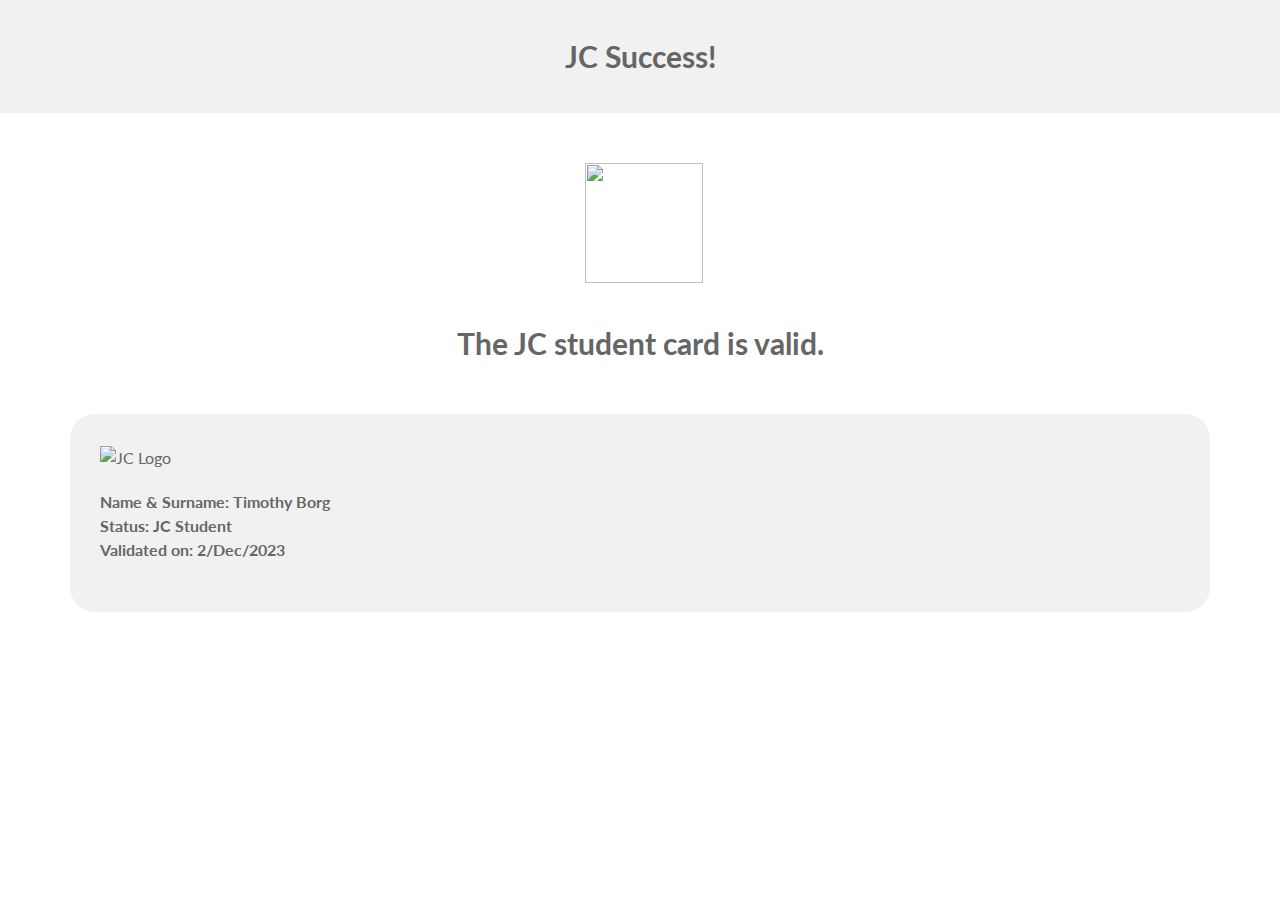
==== www.um.edu.mt/virtcard/indexf5b7.html @ 4b52fe20 "Add files via upload" ====
<!DOCTYPE html>
<html lang="en">
  <!-- Version 20201023-0830 --><!-- Mirrored from www.um.edu.mt/virtcard/?yeEWG1jv4S by HTTrack Website Copier/3.x [XR&CO'2014], Fri, 01 Dec 2023 23:02:50 GMT --><!-- Added by HTTrack -->
  <head>
    <meta http-equiv="content-type" content="text/html; charset=UTF-8">
	<link rel="shortcut icon" type="x-ixon" href="UM.png">
    <!-- /Added by HTTrack -->
    <meta http-equiv="X-UA-Compatible" content="IE=edge">
    <meta name="viewport" content="width=device-width, initial-scale=1">
    <meta name="author" content="L-Università ta' Malta">
    <meta name="thumbnail" content="../media/um/images/umcrest.png">
    <meta name="twitter:creator" content="@ummalta">
    <meta property="og:site_name" content="L-Università ta' Malta">
    <meta property="og:image" content="../media/um/images/umcrest.png">
    <meta name="twitter:card" content="JC Success!">
    <meta property="og:description" content="">
    <meta name="facebook-domain-verification" content="tv4iiqmoeky7ha8lz3vwxjrj8a8cta">
    <meta property="fb:pages" content="295596273786464">
    <meta property="og:title" content="JC Success! - L-Università ta' Malta">
    <title>JC Success! - L-Università ta' Malta</title>
    <!-- Bootstrap CSS -->
    <link rel="stylesheet" type="text/css" media="all" href="../media/umt4/css/bootstrap.css">
    <!-- Owl Carousel CSS -->
    <link rel="stylesheet" type="text/css" media="all" href="../media/umt4/css/owl.carousel.min.css">
    <link rel="stylesheet" type="text/css" media="all" href="../media/umt4/css/owl.theme.default.min.css">
    <!-- Revolution Slider 5.x CSS settings -->
    <link rel="stylesheet" type="text/css" media="all" href="../media/umt4/css/settings.css">
    <link rel="stylesheet" type="text/css" media="all" href="../media/umt4/css/layers.css">
    <link rel="stylesheet" type="text/css" media="all" href="../media/umt4/css/navigation.css">
    <!-- LOGIX STYLESHEET -->
    <link rel="stylesheet" type="text/css" media="all" href="../media/umt4/css/stylesheet.css">
    <!-- UM custom css file -->
    <link rel="stylesheet" type="text/css" media="all" href="../media/umt4/css/umcustom.css">
    <!-- SSO -->
    <script type="text/javascript" src="../sso/uom.js"></script>
    <link href="../sso/style.css" rel="stylesheet" type="text/css">
    <link rel="stylesheet" href="../../use.typekit.net/dki6lnm.css">
    <!--<link href="https://fonts.googleapis.com/css?family=Lato:300,300i,400,400i,700,700i&amp;subset=latin-ext" rel="stylesheet">-->
    <!-- HTML5 Shim and Respond.js IE8 support of HTML5 elements and media queries -->
    <!-- WARNING: Respond.js doesn't work if you view the page via file:// -->
    <!--[if lt IE 9]>
    <script src="https://oss.maxcdn.com/libs/html5shiv/3.7.0/html5shiv.js"></script>    <script src="https://oss.maxcdn.com/libs/respond.js/1.4.2/respond.min.js"></script>    <![endif]-->
    <!-- jQuery -->
    <script type="text/javascript" src="../media/umt4/js/jquery-3.2.0.min.js" name="jquery-3.2.0.min.js"> </script>
    <!--<script src="js/jquery.easing.min.js"></script>-->
    <script type="text/javascript" src="../media/umt4/js/parallax.min.js" name="parallax.min.js"> </script>
    <!-- Bootstrap Core JavaScript -->
    <script type="text/javascript" src="../media/umt4/js/bootstrap.min.js" name="bootstrap.min.js"> </script>
    <!-- Owl Carousel JavaScript -->
    <script type="text/javascript" src="../media/umt4/js/owl.carousel.min.js" name="owl.carousel.min.js"> </script>
    <!--Custom script with custom stuff-->
    <script type="text/javascript" src="../media/umt4/js/custom.js" name="custom.js"> </script>
    <script type="text/javascript" src="../media/umt4/js/um-addon.js" name="um-addon.js"> </script>
    <script type="text/javascript" src="../media/umt4/js/matchHeight.js" name="matchHeight.js"> </script>
    <script type="text/javascript" src="../media/umt4/js/js.cookie.js" name="js.cookie.js"> </script>
    <!-- Revolution Slider 5.x SCRIPTS -->
    <script type="text/javascript" src="../media/umt4/js/jquery.themepunch.revolution.min.js"
name="jquery.themepunch.revolution.min.js"> </script>
    <script type="text/javascript" src="../media/umt4/js/jquery.themepunch.tools.min.js"
name="jquery.themepunch.tools.min.js"> </script>
    <script type="text/javascript" src="../media/umt4/js/revolution.extension.layeranimation.min.js"
name="revolution-slider_revolution.extension.layeranimation.min.js"> </script>
    <script type="text/javascript" src="../media/umt4/js/revolution.extension.navigation.min.js"
name="revolution-slider_revolution.extension.navigation.min.js"> </script>
    <script type="text/javascript" src="../media/umt4/js/revolution.extension.parallax.min.js"
name="revolution-slider_revolution.extension.parallax.min.js"> </script>
    <script type="text/javascript" src="../media/umt4/js/revolution.extension.slideanims.min.js"
name="revolution-slider_revolution.extension.slideanims.min.js"> </script>
    <script type="text/javascript" src="../media/umt4/js/revolution.extension.video.min.js"
name="revolution-slider_revolution.extension.video.min.js"> </script>
    <!-- Google Analytics -->
    <!-- Global site tag (gtag.js) - Google Analytics -->
    <script async="" src="https://www.googletagmanager.com/gtag/js?id=UA-114987146-1"></script>
    <script>
      window.dataLayer = window.dataLayer || [];
      function gtag(){dataLayer.push(arguments);}
      gtag('js', new Date());

      gtag('config', 'UA-114987146-1');
      gtag('config', 'AW-1037827697');
    </script>
    <!-- Facebook Pixel Code -->
    <script>
      !function(f,b,e,v,n,t,s)
      {if(f.fbq)return;n=f.fbq=function(){n.callMethod?
      n.callMethod.apply(n,arguments):n.queue.push(arguments)};
      if(!f._fbq)f._fbq=n;n.push=n;n.loaded=!0;n.version='2.0';
      n.queue=[];t=b.createElement(e);t.async=!0;
      t.src=v;s=b.getElementsByTagName(e)[0];
      s.parentNode.insertBefore(t,s)}(window, document,'script',
      '../../connect.facebook.net/en_US/fbevents.js');
      fbq('init', '627719711338757');
      fbq('track', 'PageView');
    </script> <noscript>
      </noscript>
  </head>
  <body id="top" class="UM-FontSize"><img style="display:none" src="https://www.facebook.com/tr?id=627719711338757&amp;ev=PageView&amp;noscript=1"
      height="1" width="1">
    <!-- End Facebook Pixel Code -->
    <!-- FontAwesome -->
    <link rel="stylesheet" type="text/css" media="all" href="../media/umt4/fontawesome642/css/all.css">
    <!--<link rel="stylesheet" type="text/css" media="all" href="/umt4/media/umt4/fontawesome/css/all.css">-->
    <!--<link rel="stylesheet" href="//www.um.edu.mt/umfiles/awesome/css/all.css">-->
    <!--<script src="https://kit.fontawesome.com/9d48a47e3a.js"></script>-->
    <!--<link rel="stylesheet" href="https://pro.fontawesome.com/releases/v5.8.2/css/all.css" integrity="sha384-xVVam1KS4+Qt2OrFa+VdRUoXygyKIuNWUUUBZYv+n27STsJ7oDOHJgfF0bNKLMJF" crossorigin="anonymous">-->
    <!-- Content-Type Header Code -->
    <link rel="stylesheet" type="text/css" media="all" href="../media/umt4/css/myum.css">
    <!-- Header Area -->
    <header id="header">
      <!-- Navigation -->
      <nav class="navbar navbar-fixed-top" role="navigation">
        <!--START SEARCH AREA INPUT FIELD-->
        <div id="search1" class="searchContainter">
          <div class="container">
            <form class="searchForm" method="get" action="https://www.um.edu.mt/search/">
              <input title="What are you looking for?" class="searchText" name="search"
                placeholder="What are you looking for?" autofocus="" type="text">
              <input value="submit" type="hidden"> <a href="javascript:void(0)"
                onclick="closeSearch()" aria-label="Close the search"><i aria-hidden="true"
                  class="fas fa-times" title="Close the search"></i></a> </form>
            <span>Hit Enter to Search or Escape to Close</span> </div>
        </div>
        <!--END SEARCH AREA INPUT FIELD-->
        <!--START COOKIEBAR-->
        <div class="cookiebar" id="UMCookieBar" style="display: none;">
          <div class="container">
            <div class="col-md-10">
              <p>This website uses cookies for optimum user experience. By
                continuing to use this website you are consenting to the use of
                cookies in accordance with our <a href="https://www.um.edu.mt/privacy/">privacy
                  policy</a>.</p>
            </div>
            <div class="col-md-2 buttoncontainer">
              <div class="button"> <a style="cursor: pointer;" class="cookieaccept">Accept</a>
              </div>
              <div class="clearfix"></div>
            </div>
            <div class="clearfix"></div>
          </div>
        </div>
        <!--END COOKIEBAR-->
        <!--Start Top Bar area-->
        <div class="top-bar">
          <div class="container">
            <!--START TOP BAR LEFT SIDE MENU ITEMS-->
            <div class="col-md-5 col-sm-5 col-xs-6 nopaddingleft">
              <!--START CURRENT STUDENTS DROPDOWN MENU-->
              <div class="btn-group"> <button class="dropdown-toggle topdropdowns"
                  type="button" data-toggle="dropdown" aria-expanded="false">Current
                  students <span class="caret"></span></button>
                <ul class="dropdown-menu dropdownred">
                  <li><a href="https://www.um.edu.mt/students/"><i class="fas fa-home"
                        aria-hidden="true" title="Portal"></i> Portal</a></li>
                  <hr style="margin-top: 7px; margin-bottom: 7px;">
                  <li><a href="https://www.um.edu.mt/assessments/">Assessments</a></li>
                  <li><a href="https://www.um.edu.mt/registrar/studentconduct">Conduct</a></li>
                  <li><a href="https://www.um.edu.mt/esims">eSIMS</a></li>
                  <li><a href="https://www.um.edu.mt/services/harassmentandbullying/">Harassment
                      and bullying</a></li>
                  <li><a href="https://www.um.edu.mt/services/health-wellness">Health
                      and wellness</a></li>
                  <li><a href="https://www.um.edu.mt/itsupport/">IT support</a></li>
                  <li><a href="https://www.um.edu.mt/services/jobsinmalta">Jobs
                      in Malta</a></li>
                  <li><a href="https://www.um.edu.mt/library">Library</a></li>
                  <li><a href="https://www.um.edu.mt/mail">Mail</a></li>
                  <li><a href="https://www.um.edu.mt/itservices/myum/">My UM app</a></li>
                  <li><a href="https://www.um.edu.mt/__data/assets/pdf_file/0005/478940/SexualHarassmentPolicy-18Oct2021.pdf">Sexual
                      harassment</a></li>
                  <li><a href="https://www.um.edu.mt/intranet/courses/">UM
                      courses</a></li>
                  <li><a href="https://www.um.edu.mt/vle/my/">VLE</a></li>
                  <li><a href="https://europe.wiseflow.net/login/mt/um">WISEflow</a></li>
                </ul>
              </div>
              <!--END CURRENT STUDENTS DROPDOWN MENU-->
              <!--START STAFF DROPDOWN MENU-->
              <div class="btn-group"> <button class="dropdown-toggle topdropdowns"
                  type="button" data-toggle="dropdown" aria-expanded="false">Staff
                  <span class="caret"></span></button>
                <ul class="dropdown-menu dropdownred">
                  <li><a href="https://www.um.edu.mt/staff/"><i class="fas fa-home"
                        aria-hidden="true" title="Portal"></i> Portal</a></li>
                  <hr style="margin-top: 7px; margin-bottom: 7px;">
                  <li><a href="https://www.um.edu.mt/staff/">Staff directory</a></li>
                  <li><a href="https://www.um.edu.mt/aims/">AIMS</a></li>
                  <li><a href="https://um.unidesk.ac.uk/tas/public/ssp/62f6666c-cf75-4397-802a-bee1fdee7ada">AIMS
                      support</a></li>
                  <li><a href="https://www.um.edu.mt/assessments/">Assessments</a></li>
                  <li><a href="https://www.um.edu.mt/services/harassmentandbullying">Bullying
                      and harassment</a></li>
                  <li><a href="https://www.um.edu.mt/esims">eSIMS</a></li>
                  <li><a href="https://um.unidesk.ac.uk/tas/public/ssp/4343fb7b-fc3c-4ebd-bd0c-4fec828f1771">Estates
                      support</a></li>
                  <li><a href="https://www.um.edu.mt/services/health-wellness/">Health
                      and wellness</a></li>
                  <li><a href="https://www.um.edu.mt/itsupport/">IT support</a></li>
                  <li><a href="https://www.um.edu.mt/research/labequipment/">Lab
                      equipment search</a></li>
                  <li><a href="https://www.um.edu.mt/library">Library</a></li>
                  <li><a href="https://www.um.edu.mt/mail">Mail</a></li>
                  <li><a href="https://www.um.edu.mt/__data/assets/pdf_file/0005/478940/SexualHarassmentPolicy-18Oct2021.pdf">Sexual
                      harassment</a></li>
                  <li><a href="https://www.um.edu.mt/registrar/sims">SIMS</a></li>
                  <li><a href="https://www.um.edu.mt/intranet/courses/">UM
                      courses</a></li>
                  <li><a href="https://www.um.edu.mt/vle/my/">VLE</a></li>
                  <li><a href="https://europe.wiseflow.net/login/mt/um">WISEflow</a></li>
                </ul>
              </div>
              <!--END STAFF DROPDOWN MENU--> </div>
            <!--END TOP BAR LEFT SIDE MENU ITEMS-->
            <div class="col-md-7 col-sm-7 col-xs-6 nopaddingleft">
              <!--START SEARCH ICON IN RED BAR-->
              <ul id="searchDesktop" class="pull-right">
                <li><a href="#" onclick="openSearch()" aria-label="Search the website"><i
                      aria-hidden="true" class="fas fa-search" title="Search the website"></i></a><br>
                </li>
              </ul>
              <!--END SEARCH ICON IN RED BAR-->
              <!--START SIGN IN RED BAR-->
              <div class="pull-right log" id="LoginInfo"></div>
              <!--END SIGN IN RED BAR--> </div>
            <div class="clearfix"></div>
          </div>
        </div>
        <!--END top bar area-->
        <div class="container">
          <!-- Brand and toggle get grouped for better mobile display -->
          <div class="navbar-header"> <button aria-label="Close the menu" id="ChangeToggle"
              type="button" class="navbar-toggle" data-toggle="collapse" data-target="#bs-example-navbar-collapse-1">
              <div id="navbar-hamburger"> <span class="sr-only">Open menu</span>
                <span class="icon-bar"></span> <span class="icon-bar"></span> <span
                  class="icon-bar"></span> </div>
              <div id="navbar-close" class="hidden"> <i aria-hidden="true" class="fas fa-times"
                  title="Close the menu"></i> </div>
            </button> <a class="navbar-brand" href="https://www.um.edu.mt/" title="University of Malta logo">
              <!--<img src="images_interface/logo.png" alt="University of Malta">-->
            </a> </div>
          <!-- Collect the nav links, forms, and other content for toggling -->
          <div class="collapse navbar-collapse js-navbar-collapse" id="bs-example-navbar-collapse-1">
            <ul class="nav navbar-nav navbar-right">
              <li class="dropdown mega-dropdown"> <a href="https://www.um.edu.mt/study/"
                  class="dropdown-toggle desktoplink">Study <span class="caret"></span></a>
                <a href="https://www.um.edu.mt/study/" class="UM-MobLink mobilelink">
                  <div class="UM-MobLinkDiv"> Study </div>
                </a> <button type="button" class="btn dropdown-toggle UM-MobLink mobilelink"
                  data-toggle="dropdown" aria-haspopup="true"> <span class="UM-Caret">
                  </span> <span class="sr-only">Toggle Study dropdown</span> </button>
                <ul class="dropdown-menu mega-dropdown-menu UM-FontSizeCustom UM-Hover">
                  <div class="container">
                    <li class="col-sm-12 UM-MainMenu-Sub">
                      <ul>
                        <li><a href="https://www.um.edu.mt/study/undergraduate/">Undergraduate</a></li>
                        <li><a href="https://www.um.edu.mt/study/postgraduate/">Postgraduate</a></li>
                        <li><a href="https://www.um.edu.mt/doctoralschool/" target="_blank">Doctoral
                            School</a></li>
                        <li><a href="https://www.um.edu.mt/foundationstudies" target="_blank">Foundation
                            Studies</a></li>
                        <li><a href="https://www.um.edu.mt/study/admissionsadvice/">Admissions
                            and advice</a></li>
                        <li><a href="https://www.um.edu.mt/study/datesdeadlines/">Dates
                            and deadlines</a></li>
                        <li><a href="https://www.um.edu.mt/study/feesfunding/">Fees
                            and funding</a></li>
                        <li><a href="https://www.um.edu.mt/study/degreeplus/">DegreePlus</a></li>
                        <li><a href="https://www.um.edu.mt/clas" target="_blank">Study
                            at your own pace</a></li>
                        <li><a href="https://www.um.edu.mt/study/auditingstudents/">Auditing
                            Students</a></li>
                        <li><a href="https://www.um.edu.mt/study/iset/">International
                            Student English Test</a></li>
                        <li><a href="https://www.um.edu.mt/matsec" target="_blank">MATSEC
                            Board</a></li>
                        <li><a href="https://www.jc.um.edu.mt/" target="_blank">Junior
                            College</a></li>
                      </ul>
                    </li>
                  </div>
                </ul>
              </li>
              <li class="dropdown mega-dropdown"> <a href="https://www.um.edu.mt/about/"
                  class="dropdown-toggle desktoplink">About <span class="caret"></span></a>
                <a href="https://www.um.edu.mt/about/" class="UM-MobLink mobilelink">
                  <div class="UM-MobLinkDiv"> About </div>
                </a> <button type="button" class="btn dropdown-toggle UM-MobLink mobilelink"
                  data-toggle="dropdown" aria-haspopup="true"> <span class="UM-Caret">
                  </span> <span class="sr-only">Toggle About dropdown</span> </button>
                <ul class="dropdown-menu mega-dropdown-menu UM-FontSizeCustom UM-Hover">
                  <div class="container">
                    <li class="col-sm-12 UM-MainMenu-Sub">
                      <ul>
                        <li><a href="https://www.um.edu.mt/about/history/">History</a></li>
                        <li><a href="https://www.um.edu.mt/about/governance/">Governance</a></li>
                        <li><a href="https://www.um.edu.mt/about/strategy/">Strategic
                            plan</a></li>
                        <li><a href="https://www.um.edu.mt/about/sustainability/">Sustainability</a></li>
                        <li><a href="https://www.um.edu.mt/about/qualityassurance/">Quality
                            assurance</a></li>
                        <li><a href="https://www.um.edu.mt/about/equity/">Equity,
                            diversity and inclusion</a></li>
                        <li><a href="https://www.um.edu.mt/about/brand/">Our
                            brand</a></li>
                        <li><a href="https://www.um.edu.mt/about/facts/">Facts
                            and figures</a></li>
                        <li><a href="https://www.um.edu.mt/about/careers/">Work
                            at UM</a></li>
                        <li><a href="https://www.um.edu.mt/about/contactus/">Contact
                            us</a></li>
                        <li><a href="https://www.um.edu.mt/about/az/">A-Z</a></li>
                        <li><a href="https://www.um.edu.mt/about/sea-eu/">SEA-EU</a></li>
                      </ul>
                    </li>
                  </div>
                </ul>
              </li>
              <li class="dropdown mega-dropdown"> <a href="https://www.um.edu.mt/research/"
                  class="dropdown-toggle desktoplink">Research <span class="caret"></span></a>
                <a href="https://www.um.edu.mt/research/" class="UM-MobLink mobilelink">
                  <div class="UM-MobLinkDiv"> Research </div>
                </a> <button type="button" class="btn dropdown-toggle UM-MobLink mobilelink"
                  data-toggle="dropdown" aria-haspopup="true"> <span class="UM-Caret">
                  </span> <span class="sr-only">Toggle Research dropdown</span>
                </button>
                <ul class="dropdown-menu mega-dropdown-menu UM-FontSizeCustom UM-Hover">
                  <div class="container">
                    <li class="col-sm-12 UM-MainMenu-Sub">
                      <ul>
                        <li><a href="https://www.um.edu.mt/research/researchprojects/">Research
                            projects at UM</a></li>
                        <li><a href="https://www.um.edu.mt/research/researchgroups/">Research
                            groups at UM</a></li>
                        <li><a href="https://www.um.edu.mt/platforms" target="_blank">Platforms
                            at UM</a></li>
                        <li><a href="https://www.um.edu.mt/research/hrs4r/">HRS4R</a></li>
                        <li><a href="https://www.um.edu.mt/research/intellectualproperty/">Intellectual
                            property</a></li>
                        <li><a href="https://www.um.edu.mt/research/ethics/">Research
                            ethics</a></li>
                        <li><a href="https://www.um.edu.mt/research/support/">Support
                            for researchers</a></li>
                        <li><a href="https://www.um.edu.mt/library" target="_blank">Library
                            services</a></li>
                        <li><a href="https://www.um.edu.mt/rssd" target="_blank">Lab
                            facilities</a></li>
                        <li><a href="https://www.um.edu.mt/research/labequipment/">Laboratory
                            equipment search </a></li>
                        <li><a href="https://www.um.edu.mt/doctoralschool" target="_blank">Doctoral
                            School</a></li>
                        <li><a href="https://www.um.edu.mt/think" target="_blank">THINK</a></li>
                        <li><a href="https://www.um.edu.mt/research/umresearchexpo/">UM
                            Research Expo</a></li>
                      </ul>
                    </li>
                  </div>
                </ul>
              </li>
              <li class="dropdown mega-dropdown"> <a href="https://www.um.edu.mt/academicentities/"
                  class="dropdown-toggle desktoplink">Academic entities <span class="caret"></span></a>
                <a href="https://www.um.edu.mt/academicentities/" class="UM-MobLink mobilelink">
                  <div class="UM-MobLinkDiv"> Academic entities </div>
                </a> <button type="button" class="btn dropdown-toggle UM-MobLink mobilelink"
                  data-toggle="dropdown" aria-haspopup="true"> <span class="UM-Caret">
                  </span> <span class="sr-only">Toggle Academic Entities
                    dropdown</span> </button>
                <ul class="dropdown-menu mega-dropdown-menu UM-FontSizeCustom UM-Hover">
                  <div class="container">
                    <li class="col-sm-12 UM-MainMenu-Sub">
                      <ul>
                        <li><a href="https://www.um.edu.mt/academicentities/all/">All
                            academic entities</a></li>
                        <li><a href="https://www.um.edu.mt/academicentities/faculties/">Faculties</a></li>
                        <li><a href="https://www.um.edu.mt/academicentities/centres/">Centres</a></li>
                        <li><a href="https://www.um.edu.mt/academicentities/institutes/">Institutes</a></li>
                        <li><a href="https://www.um.edu.mt/academicentities/schools/">Schools</a></li>
                        <li><a href="https://www.um.edu.mt/academicentities/juniorcollege/">Junior
                            College</a></li>
                      </ul>
                    </li>
                  </div>
                </ul>
              </li>
              <li class="dropdown mega-dropdown"> <a href="https://www.um.edu.mt/services/"
                  class="dropdown-toggle desktoplink">Services <span class="caret"></span></a>
                <a href="https://www.um.edu.mt/services/" class="UM-MobLink mobilelink">
                  <div class="UM-MobLinkDiv"> Services </div>
                </a> <button type="button" class="btn dropdown-toggle UM-MobLink mobilelink"
                  data-toggle="dropdown" aria-haspopup="true"> <span class="UM-Caret">
                  </span> <span class="sr-only">Toggle Services Dropdown</span>
                </button>
                <ul class="dropdown-menu mega-dropdown-menu UM-FontSizeCustom UM-Hover">
                  <div class="container">
                    <li class="col-sm-12 UM-MainMenu-Sub">
                      <ul>
                        <li><a href="https://www.um.edu.mt/services/all/">All
                            services at UM</a></li>
                        <li><a href="https://www.um.edu.mt/services/administrativedirectorates/">Administrative
                            directorates</a></li>
                        <li><a href="https://www.um.edu.mt/services/administrativesupport/">Administrative
                            and student services</a></li>
                        <li><a href="https://www.um.edu.mt/services/health-wellness/">Health
                            &amp; Wellness Centre</a></li>
                        <li><a href="https://www.um.edu.mt/services/resourcecentres/">Resource
                            centres</a></li>
                        <li><a href="https://www.um.edu.mt/services/campus1037/">Campus
                            103.7</a></li>
                        <li><a href="https://www.um.edu.mt/alumni/">UM Alumni</a></li>
                        <li><a href="https://www.um.edu.mt/hrmd/kidspoint" target="_blank">Childcare
                            services</a></li>
                        <li><a href="https://www.um.edu.mt/services/u3a/">University
                            of the Third Age</a></li>
                        <li><a href="https://www.um.edu.mt/operatingprocedures/">Standard
                            operating procedures</a></li>
                        <li><a href="https://www.um.edu.mt/services/internalauditfunction/">Internal
                            Audit Function</a></li>
                        <li><a href="https://www.um.edu.mt/services/helphub/">Help
                            Hub</a></li>
                      </ul>
                    </li>
                  </div>
                </ul>
              </li>
            </ul>
          </div>
          <!-- /.nav-collapse -->
          <!-- /.navbar-collapse -->
          <!-- /.navbar-collapse --> </div>
        <!-- /.container --> </nav>
      <div class="visible-print"><img src="https://www.um.edu.mt/media/um/images/logo-print.svg"
          alt="L-Università ta' Malta" style="min-width: 260px; height: 89px;"></div>
    </header>
    <!-- END - HEADER SECTION -->
    <div class="index_headerimage hidden-print"></div>
    <div class="coursefinder UM-TitleBar hidden-print">
      <div class="container">
        <h1>JC Success!</h1>
        <div class="UM-GreyLink UM-Breadcrumbs"></div>
      </div>
    </div>
    <div class="aboutsection">
      <div class="container">
        <div>
          <div class="UM-BodyText">
            <div class="visible-print">
              <h1>JC Success!</h1>
            </div>
            <div id="UM-BodyContent"><span id="d.en.195223"></span>
              <div style="text-align: center;">&nbsp; <img src="../../../../Screenshot%202023-12-02%20001235.png"
                  alt="" style="width: 118px; height: 120px;"></div>
              <div style="text-align: center;"><br>
              </div>
              <h1 style="text-align: center;">The JC student card is valid.</h1>
              <p>&nbsp;<br>
              </p>
              <div class="greybg" style="border-radius: 25px"><img src="https://www.um.edu.mt/media/um/images/jclogo.svg"
                  alt="JC Logo" style="padding-left: 30px;" width="75%">
                <h3 style="padding-left:30px">Name &amp; Surname: Timothy Borg<br>
                  Status: JC Student<br>
                  Validated on: 2/Dec/2023</h3>
              </div>
            </div>
            <br>
          </div>
        </div>
        <div class="clearfix"></div>
      </div>
    </div>
    <!-- START - Footer -->
    <footer class="hidden-print">
      <div class="container">
        <div class="row">
          <div class="">
            <div class="UM-Logos"> <a href="https://www.um.edu.mt/about/sea-eu/"
                target="_blank"><img src="../media/um/images/seaeulogo3versions-01-01.png"
                  alt="SEA-EU logo"></a><a href="https://www.um.edu.mt/research/hrs4r/"
                target="_blank"><img src="../media/um/images/hr.png" alt="HR Excellence in Research"></a></div>
            <div class="contactdetails"> <a href="https://www.um.edu.mt/about/contactus/"><i
                  class="fas fa-phone" aria-hidden="true" title="Phone"></i><span
                  class="sr-only">Phone:</span> +356 2340 2340</a> <a href="mailto:info@um.edu.mt"
                target="_blank"><i class="fas fa-envelope" aria-hidden="true" title="Email"></i><span
                  class="sr-only">Email:</span> info@um.edu.mt</a> <a href="https://www.um.edu.mt/about/contactus/"><i
                  class="fas fa-map-marker-alt" aria-hidden="true" title="Address"></i><span
                  class="sr-only">Address:</span> University of Malta, Msida MSD
                2080, Malta</a> </div>
            <div class="contactdetails smalldevices"> <a href="https://www.um.edu.mt/about/contactus/"><i
                  class="fas fa-phone" aria-hidden="true" title="Phone"></i><span
                  class="sr-only">Phone:</span> +356 2340 2340</a> <br>
              <a href="mailto:info@um.edu.mt"><i class="fas fa-envelope" aria-hidden="true"
                  title="Email"></i><span class="sr-only">Email:</span>
                info@um.edu.mt</a><br>
              <a href="https://www.um.edu.mt/about/contactus/"><i class="fas fa-map-marker-alt"
                  aria-hidden="true" title="Address"></i><span class="sr-only">Address:</span>
                University of Malta, Msida MSD 2080, Malta</a> </div>
            <div class="clearfix"></div>
            <div class="social"> <a href="https://www.facebook.com/universityofmalta"
                target="_blank" aria-label="Facebook"><i class="fab fa-facebook fa-lg"
                  aria-hidden="true" title="Facebook"></i></a><a href="https://twitter.com/ummalta"
                target="_blank" aria-label="X-Twitter"><i class="fa-brands fa-x-twitter fa-lg"
                  aria-hidden="true" title="X-Twitter"></i></a><a href="https://www.linkedin.com/school/university-of-malta"
                target="_blank" aria-label="LinkedIn"><i class="fab fa-linkedin fa-lg"
                  aria-hidden="true" title="LinkedIn"></i></a><a href="https://www.youtube.com/universityofmalta"
                target="_blank" aria-label="YouTube"><i class="fab fa-youtube fa-lg"
                  aria-hidden="true" title="YouTube"></i></a><a href="https://www.instagram.com/ummalta"
                target="_blank" aria-label="Instagram"><i class="fab fa-instagram fa-lg"
                  aria-hidden="true" title="Instagram"></i></a><a href="https://www.tiktok.com/@ummalta"
                target="_blank" aria-label="Tiktok"><i class="fab fa-tiktok fa-lg"
                  aria-hidden="true" title="Tiktok"></i></a> </div>
            <div class="liner"></div>
            <div class="col-md-4 footerlinks">
              <h1>Information about</h1>
              <ul>
                <li><a href="https://www.um.edu.mt/about/">L-Università ta'
                    Malta (UM)</a></li>
                <li><a href="https://www.um.edu.mt/study/">Study</a></li>
                <li><a href="https://www.um.edu.mt/research/">Research</a></li>
                <li><a href="https://www.um.edu.mt/academicentities/">Academic
                    entities</a></li>
                <li><a href="https://www.um.edu.mt/services/">Services</a></li>
              </ul>
            </div>
            <div class="col-md-4 footerlinks">
              <h1>Information for</h1>
              <ul>
                <li><a href="https://www.um.edu.mt/study/">Prospective students</a></li>
                <li><a href="https://www.um.edu.mt/students/">Current students</a></li>
                <li><a href="https://www.um.edu.mt/staff/">Staff</a></li>
                <li><a href="https://www.um.edu.mt/alumni/">Alumni</a></li>
              </ul>
            </div>
            <div class="col-md-4 footerlinks">
              <h1>Quicklinks</h1>
              <ul>
                <li><a href="https://www.um.edu.mt/courses">Courses at UM</a></li>
                <li><a href="https://www.um.edu.mt/itservices/myum">My UM app</a></li>
                <li><a href="https://www.um.edu.mt/search/staff-search">Search
                    for staff</a></li>
                <li><a href="https://www.um.edu.mt/r/about/governance/statutesregulationsbyelaws">Statutes,
                    regulations and bye-laws</a></li>
                <li><a href="https://www.um.edu.mt/about/careers/">Work at UM</a></li>
              </ul>
            </div>
          </div>
        </div>
      </div>
      <div class="clearfix">&nbsp;</div>
      <div class="container-fluid darkfooter">
        <div class="container UM-FontSizeCustom">
          <div>
            <p><a href="https://www.um.edu.mt/privacy/">Privacy</a> | <a href="https://www.um.edu.mt/disclaimer/">Disclaimer</a>
              | <a href="https://www.um.edu.mt/accessibility/">Accessibility</a>
              | <a href="https://www.um.edu.mt/foi/">Freedom of information</a></p>
            <p>© L-Università ta' Malta | <a href="https://www.um.edu.mt/webcms/page/section#edit/48068/contents"
                target="_blank">CMS login</a></p>
          </div>
          <div class="clearfix"></div>
        </div>
      </div>
    </footer>
    <!-- END - Footer -->
    <div class="visible-print">
      https://www.um.edu.mt/itservices/myum/successjccardvalidation/ </div>
    <script>
        $(window).on("scroll", function(e) {
            if ($(window).scrollTop() >= $(".top-bar").height()) $(".top-bar").fadeOut(200);
            else $(".top-bar").fadeIn(200);
        });

        $('button.topdropdowns').hover(function() {
            $(this).find('ul.dropdown-menu').stop(true, true).delay(200).fadeIn(500);
        }, function() {
            $(this).find('ul.dropdown-menu').stop(true, true).delay(200).fadeOut(500);
        });

/*        function windowSizeCheck() {
            if($(window).width() > '1100') {
                $('ul.nav li.dropdown').off('click');
                $('ul.nav li.dropdown').hover(function() {
                $(this).find('.dropdown-menu').stop(true, true).delay(200).show(0);
                }, function() {
                $(this).find('.dropdown-menu').stop(true, true).delay(200).hide(0);
                });
            }else{
                $('ul.nav li.dropdown').off('mouseenter mouseleave');
                $('ul.nav li.dropdown').click(function() {
                    $(this).find('.dropdown-menu').toggle();
                });                
            }
        }

        jQuery(document).ready(function() {
      			windowSizeCheck();
        });

        $(window).resize(windowSizeCheck);
*/
    </script>
    <script>

        $(function() {
            $('#ChangeToggle').click(function() {
                $('#navbar-hamburger').toggleClass('hidden');
                $('#navbar-close').toggleClass('hidden');
            });
        });

    </script>
    <script>
        jQuery(document).ready(function() {
            jQuery(".owl-carousel").owlCarousel();
        });

        jQuery('.owl-carousel').owlCarousel({
            loop: true,
            autoplay: true,
            margin: 10,
            responsiveClass: true,
            responsive: {
                0: {
                    items: 1,
                    autoplayTimeout: 12000,
                    dots: true
                },
                480: {
                    items: 1,
                    autoplayTimeout: 12000,
                    dots: true
                },
                960: {
                    items: 1,
                    autoplayTimeout: 12000,
                    loop: true,
                    dots: true
                }
            }
        })
    </script>
    <script>
        var acc = document.getElementsByClassName("accordion");
        var accopen = document.getElementsByClassName("accordion open");
        var i;

        for (i = 0; i < acc.length; i++) {
            acc[i].onclick = function() {
                this.classList.toggle("active");
                var panel = this.nextElementSibling;
                if (panel.style.maxHeight) {
                    panel.style.maxHeight = null;
                }
                else {
                    panel.style.maxHeight = panel.scrollHeight + "px";
                }
            }
        }
        if (accopen.length != 0) {
            accopen[0].click();
        }
    </script>
    <script>
      // Fixes tiles if there is no content
      $(document).ready(function() { 
      	if( !$.trim( $('#UM-BodyContent').html() ).length ) {
      		$('.othersections').css("margin-top", '-34px');
      	}
			});
      
      // Fixes Picture tile text height
			$(window).on("load", function() {
       		pictureTileFix();
      		$('.UM-BoxMatch').matchHeight();
      });
      
			$(window).resize(function() {
       	pictureTileFix();
			}); 
            
      function pictureTileFix() {
    		$('.UM-BoxMatch .titledivholder').each(function(i, obj) {
						var titleHeight = 0 - ($(this).height() + 20);
          	if (titleHeight < -209) {
            	titleHeight = -209;
            }
          	var marginShift = titleHeight + "px";
          	$(this).css("margin-top", marginShift);
				});
      }
		</script>
    <script>
        // svg loading and embeding

        jQuery('a.navbarbrand').each(function() {
            var $img = jQuery(this);
            var imgID = $img.attr('id');
            var imgClass = $img.attr('class');
            var imgURL = $img.attr('src');

            jQuery.get(imgURL, function(data) {
                // Get the SVG tag, ignore the rest
                var $svg = jQuery(data).find('svg');

                // Add replaced image's ID to the new SVG
                if (typeof imgID !== 'undefined') {
                    $svg = $svg.attr('id', imgID);
                }
                // Add replaced image's classes to the new SVG
                if (typeof imgClass !== 'undefined') {
                    $svg = $svg.attr('class', imgClass + ' replaced-svg');
                }

                // Remove any invalid XML tags as per http://validator.w3.org
                $svg = $svg.removeAttr('xmlns:a');

                // Replace image with new SVG
                $img.replaceWith($svg);

            }, 'xml');

        });

        // End Svg Embedding

        var $header = $("header");
        var $logo = $(".navbar-brand");
        var $rightmenu = $(".navbar-right");
        var $rightdropdowns = $("li.mega-dropdown");
        var $toggle = $(".navbar-toggle");
        $(window).scroll(function() {
            var e = $(this).scrollTop();
            if (e > 100) {
                $logo.addClass('navbar-brand-scroll');
                $rightmenu.css("margin-top", "6px");
                $rightdropdowns.css("padding-bottom", "17px");
                $toggle.css("margin-top", "12px");
                $logo.css("margin-bottom", "0px");
            }
            else {
                $logo.removeClass('navbar-brand-scroll');
                $rightmenu.css("margin-top", "39px");
                $rightdropdowns.css("padding-bottom", "46px");
                $toggle.css("margin-top", "44px");
                $logo.css("margin-bottom", "22px");
            }
        });
    </script>
  </body>
  <!-- Mirrored from www.um.edu.mt/virtcard/?yeEWG1jv4S by HTTrack Website Copier/3.x [XR&CO'2014], Fri, 01 Dec 2023 23:02:58 GMT -->
</html>
---- www.um.edu.mt/media/umt4/css/settings.css ----
/*-----------------------------------------------------------------------------

-	Revolution Slider 5.0 Default Style Settings -

Screen Stylesheet

version:   	5.0.0
date:      	29/10/15
author:		themepunch
email:     	info@themepunch.com
website:   	http://www.themepunch.com
-----------------------------------------------------------------------------*/



.rtl {	direction: rtl;}
@font-face {
  font-family: 'revicons';
  src: url('https://www.um.edu.mt/media/umt4/fonts/revicons/revicons.eot');
  src: url('https://www.um.edu.mt/media/umt4/fonts/revicons/revicons.eot#iefix') format('embedded-opentype'),
       url('https://www.um.edu.mt/media/umt4/fonts/revicons/revicons.woff') format('woff'),
       url('https://www.um.edu.mt/media/umt4/fonts/revicons/revicons.ttf') format('truetype'),
       url('https://www.um.edu.mt/media/umt4/fonts/revicons/revicons.svg#revicons') format('svg');
  font-weight: normal;
  font-style: normal;
}

 [class^="revicon-"]:before, [class*=" revicon-"]:before {
  font-family: "revicons";
  font-style: normal;
  font-weight: normal;
  speak: none;
  display: inline-block;
  text-decoration: inherit;
  width: 1em;
  margin-right: .2em;
  text-align: center; 

  /* For safety - reset parent styles, that can break glyph codes*/
  font-variant: normal;
  text-transform: none;

  /* fix buttons height, for twitter bootstrap */
  line-height: 1em;

  /* Animation center compensation - margins should be symmetric */
  /* remove if not needed */
  margin-left: .2em;

  /* you can be more comfortable with increased icons size */
  /* font-size: 120%; */

  /* Uncomment for 3D effect */
  /* text-shadow: 1px 1px 1px rgba(127, 127, 127, 0.3); */
}

.revicon-search-1:before { content: '\e802'; } /* '' */
.revicon-pencil-1:before { content: '\e831'; } /* '' */
.revicon-picture-1:before { content: '\e803'; } /* '' */
.revicon-cancel:before { content: '\e80a'; } /* '' */
.revicon-info-circled:before { content: '\e80f'; } /* '' */
.revicon-trash:before { content: '\e801'; } /* '' */
.revicon-left-dir:before { content: '\e817'; } /* '' */
.revicon-right-dir:before { content: '\e818'; } /* '' */
.revicon-down-open:before { content: '\e83b'; } /* '' */
.revicon-left-open:before { content: '\e819'; } /* '' */
.revicon-right-open:before { content: '\e81a'; } /* '' */
.revicon-angle-left:before { content: '\e820'; } /* '' */
.revicon-angle-right:before { content: '\e81d'; } /* '' */
.revicon-left-big:before { content: '\e81f'; } /* '' */
.revicon-right-big:before { content: '\e81e'; } /* '' */
.revicon-magic:before { content: '\e807'; } /* '' */
.revicon-picture:before { content: '\e800'; } /* '' */
.revicon-export:before { content: '\e80b'; } /* '' */
.revicon-cog:before { content: '\e832'; } /* '' */
.revicon-login:before { content: '\e833'; } /* '' */
.revicon-logout:before { content: '\e834'; } /* '' */
.revicon-video:before { content: '\e805'; } /* '' */
.revicon-arrow-combo:before { content: '\e827'; } /* '' */
.revicon-left-open-1:before { content: '\e82a'; } /* '' */
.revicon-right-open-1:before { content: '\e82b'; } /* '' */
.revicon-left-open-mini:before { content: '\e822'; } /* '' */
.revicon-right-open-mini:before { content: '\e823'; } /* '' */
.revicon-left-open-big:before { content: '\e824'; } /* '' */
.revicon-right-open-big:before { content: '\e825'; } /* '' */
.revicon-left:before { content: '\e836'; } /* '' */
.revicon-right:before { content: '\e826'; } /* '' */
.revicon-ccw:before { content: '\e808'; } /* '' */
.revicon-arrows-ccw:before { content: '\e806'; } /* '' */
.revicon-palette:before { content: '\e829'; } /* '' */
.revicon-list-add:before { content: '\e80c'; } /* '' */
.revicon-doc:before { content: '\e809'; } /* '' */
.revicon-left-open-outline:before { content: '\e82e'; } /* '' */
.revicon-left-open-2:before { content: '\e82c'; } /* '' */
.revicon-right-open-outline:before { content: '\e82f'; } /* '' */
.revicon-right-open-2:before { content: '\e82d'; } /* '' */
.revicon-equalizer:before { content: '\e83a'; } /* '' */
.revicon-layers-alt:before { content: '\e804'; } /* '' */
.revicon-popup:before { content: '\e828'; } /* '' */

							

/******************************
	-	BASIC STYLES		-
******************************/

.rev_slider_wrapper{
	position:relative;
	z-index: 0;
}


.rev_slider{
	position:relative;
	overflow:visible;
}

.tp-overflow-hidden { overflow:hidden;}

.tp-simpleresponsive img,
.rev_slider img{
	max-width:none !important;
	-moz-transition: none;
	-webkit-transition: none;
	-o-transition: none;
	transition: none;
	margin:0px;
	padding:0px;
	border-width:0px;
	border:none;
}

.rev_slider .no-slides-text{
	font-weight:bold;
	text-align:center;
	padding-top:80px;
}

.rev_slider >ul,
.rev_slider_wrapper >ul,
.tp-revslider-mainul >li,
.rev_slider >ul >li,
.rev_slider >ul >li:before,
.tp-revslider-mainul >li:before,
.tp-simpleresponsive >ul,
.tp-simpleresponsive >ul >li,
.tp-simpleresponsive >ul >li:before,
.tp-revslider-mainul >li,
.tp-simpleresponsive >ul >li{
	list-style:none !important;
	position:absolute;	
	margin:0px !important;
	padding:0px !important;
	overflow-x: visible;
	overflow-y: visible;
	list-style-type: none !important;
	background-image:none;
	background-position:0px 0px;
	text-indent: 0em;
	top:0px;left:0px;
}


.tp-revslider-mainul >li,
.rev_slider >ul >li,
.rev_slider >ul >li:before,
.tp-revslider-mainul >li:before,
.tp-simpleresponsive >ul >li,
.tp-simpleresponsive >ul >li:before,
.tp-revslider-mainul >li,
.tp-simpleresponsive >ul >li { 
	visibility:hidden; 
}

.tp-revslider-slidesli,
.tp-revslider-mainul	{	
	padding:0 !important; 
	margin:0 !important; 
	list-style:none !important;
}

.rev_slider li.tp-revslider-slidesli {
    position: absolute !important;
}


.tp-caption .rs-untoggled-content { display:block;}
.tp-caption .rs-toggled-content { display:none;}

.rs-toggle-content-active.tp-caption .rs-toggled-content { display:block;}
.rs-toggle-content-active.tp-caption .rs-untoggled-content { display:none;}

.rev_slider .tp-caption,
.rev_slider .caption 	{ 
	position:relative;  
	visibility:hidden; 
	white-space: nowrap;
	display: block;
}


.rev_slider .tp-mask-wrap .tp-caption,
.rev_slider .tp-mask-wrap *:last-child,
.wpb_text_column .rev_slider .tp-mask-wrap .tp-caption,
.wpb_text_column .rev_slider .tp-mask-wrap *:last-child{
	margin-bottom:0;

}

.tp-svg-layer svg {	width:100%; height:100%;position: relative;vertical-align: top}

	
/* CAROUSEL FUNCTIONS */
.tp-carousel-wrapper {
	cursor:url(openhand.html), move;
}
.tp-carousel-wrapper.dragged {
	cursor:url(closedhand.html), move;
}

/* ADDED FOR SLIDELINK MANAGEMENT */
.tp-caption {
	z-index:1
}

.tp_inner_padding {	
	box-sizing:border-box;	
	-webkit-box-sizing:border-box;
	-moz-box-sizing:border-box;
	max-height:none !important;	
}


.tp-caption {	
	-moz-user-select: none;
	-khtml-user-select: none;
	-webkit-user-select: none;
	-o-user-select: none;	
	position:absolute;
	-webkit-font-smoothing: antialiased !important;
}

.tp-caption.tp-layer-selectable {
	-moz-user-select: all;
	-khtml-user-select: all;
	-webkit-user-select: all;
	-o-user-select: all;	
}

.tp-forcenotvisible,
.tp-hide-revslider,
.tp-caption.tp-hidden-caption {	
	visibility:hidden !important; 
	display:none !important
}

.rev_slider embed,
.rev_slider iframe,
.rev_slider object,
.rev_slider audio,
.rev_slider video {
	max-width: none !important
}






/**********************************************
	-	FULLSCREEN AND FULLWIDHT CONTAINERS	-
**********************************************/
.rev_slider_wrapper	{	width:100%; }

.fullscreen-container {	
	position:relative;
	padding:0;
}


.fullwidthbanner-container{
	position:relative;
	padding:0;
	overflow:hidden;
}

.fullwidthbanner-container .fullwidthabanner{
	width:100%;
	position:relative;
}



/*********************************
	-	SPECIAL TP CAPTIONS -
**********************************/

.tp-static-layers				{	
	position:absolute; z-index:101; top:0px;left:0px;
	/*pointer-events:none;*/

}


.tp-caption .frontcorner		{
	width: 0;
	height: 0;
	border-left: 40px solid transparent;
	border-right: 0px solid transparent;
	border-top: 40px solid #00A8FF;
	position: absolute;left:-40px;top:0px;
}

.tp-caption .backcorner		{
	width: 0;
	height: 0;
	border-left: 0px solid transparent;
	border-right: 40px solid transparent;
	border-bottom: 40px solid #00A8FF;
	position: absolute;right:0px;top:0px;
}

.tp-caption .frontcornertop		{
	width: 0;
	height: 0;
	border-left: 40px solid transparent;
	border-right: 0px solid transparent;
	border-bottom: 40px solid #00A8FF;
	position: absolute;left:-40px;top:0px;
}

.tp-caption .backcornertop		{
	width: 0;
	height: 0;
	border-left: 0px solid transparent;
	border-right: 40px solid transparent;
	border-top: 40px solid #00A8FF;
	position: absolute;right:0px;top:0px;
}
									
.tp-layer-inner-rotation {	
	position: relative !important;
}		


/***********************************************
	-	SPECIAL ALTERNATIVE IMAGE SETTINGS	-
***********************************************/

img.tp-slider-alternative-image	{	
	width:100%; height:auto;
}


/******************************
	-	IE8 HACKS	-
*******************************/
.noFilterClass {
	filter:none !important;
}


/********************************
	-	FULLSCREEN VIDEO	-
*********************************/

.rs-background-video-layer 		{	position: absolute;top:0px;left:0px; width:100%;height:100%;visibility: hidden;z-index: 0;}

.tp-caption.coverscreenvideo	{	width:100%;height:100%;top:0px;left:0px;position:absolute;}
.caption.fullscreenvideo,
.tp-caption.fullscreenvideo		{	left:0px; top:0px; position:absolute;width:100%;height:100%}

.caption.fullscreenvideo iframe,
.caption.fullscreenvideo audio,
.caption.fullscreenvideo video,
.tp-caption.fullscreenvideo iframe,
.tp-caption.fullscreenvideo iframe audio,
.tp-caption.fullscreenvideo iframe video	{ width:100% !important; height:100% !important; display: none}

.fullcoveredvideo audio,
.fullscreenvideo audio
.fullcoveredvideo video,
.fullscreenvideo video				{	background: #000}

.fullcoveredvideo .tp-poster		{	background-position: center center;background-size: cover;width:100%;height:100%;top:0px;left:0px}


.videoisplaying .html5vid .tp-poster	{	display: none}

.tp-video-play-button					{	
	background:#000;
	background:rgba(0,0,0,0.3);										
	border-radius:5px;-moz-border-radius:5px;-webkit-border-radius:5px;
	position: absolute;
	top: 50%;
	left: 50%;										
	color: #FFF;
	z-index: 3;
	margin-top: -25px;
	margin-left: -25px;
	line-height: 50px !important;
	text-align: center;
	cursor: pointer;
	width: 50px;
	height:50px;
	box-sizing: border-box;
	-moz-box-sizing: border-box;	
	display: inline-block;	
	vertical-align: top;
	z-index: 4;
	opacity: 0;
	-webkit-transition:opacity 300ms ease-out !important;
	-moz-transition:opacity 300ms ease-out !important;
	-o-transition:opacity 300ms ease-out !important;
	transition:opacity 300ms ease-out !important;				
}

.tp-hiddenaudio,
.tp-audio-html5 .tp-video-play-button { display:none !important;}
.tp-caption .html5vid					{	width:100% !important; height:100% !important;}									
.tp-video-play-button i 				{	width:50px;height:50px; display:inline-block; text-align: center; vertical-align: top; line-height: 50px !important; font-size: 40px !important;}									
.tp-caption:hover .tp-video-play-button	{	opacity: 1;}
.tp-caption .tp-revstop					{	display:none; border-left:5px solid #fff !important; border-right:5px solid #fff !important;margin-top:15px !important;line-height: 20px !important;vertical-align: top; font-size:25px !important;}
.videoisplaying .revicon-right-dir		{	display:none}
.videoisplaying .tp-revstop				{	display:inline-block}

.videoisplaying  .tp-video-play-button			{	display:none}
.tp-caption:hover .tp-video-play-button 		{ 	display:block}

.fullcoveredvideo .tp-video-play-button			{	display:none !important}


.fullscreenvideo .fullscreenvideo audio 		{	object-fit:contain !important;}
.fullscreenvideo .fullscreenvideo video 		{	object-fit:contain !important;}

.fullscreenvideo .fullcoveredvideo audio 		{	object-fit:cover !important;}
.fullscreenvideo .fullcoveredvideo video 		{	object-fit:cover !important;}

.tp-video-controls {
	position: absolute;
	bottom: 0;
	left: 0;
	right: 0;
	padding: 5px;
	opacity: 0;
	-webkit-transition: opacity .3s;
	-moz-transition: opacity .3s;
	-o-transition: opacity .3s;
	-ms-transition: opacity .3s;
	transition: opacity .3s;
	background-image: linear-gradient(to bottom, rgb(0,0,0) 13%, rgb(50,50,50) 100%);
	background-image: -o-linear-gradient(bottom, rgb(0,0,0) 13%, rgb(50,50,50) 100%);
	background-image: -moz-linear-gradient(bottom, rgb(0,0,0) 13%, rgb(50,50,50) 100%);
	background-image: -webkit-linear-gradient(bottom, rgb(0,0,0) 13%, rgb(50,50,50) 100%);
	background-image: -ms-linear-gradient(bottom, rgb(0,0,0) 13%, rgb(50,50,50) 100%);
	background-image: -webkit-gradient(linear,left bottom,left top,color-stop(0.13, rgb(0,0,0)),color-stop(1, rgb(50,50,50)));	
	display:table;max-width:100%; overflow:hidden;box-sizing:border-box;-moz-box-sizing:border-box;-webkit-box-sizing:border-box;
}

.tp-caption:hover .tp-video-controls {	opacity: .9;}

.tp-video-button {
	background: rgba(0,0,0,.5);
	border: 0;
	color: #EEE;
	-webkit-border-radius: 3px;
	-moz-border-radius: 3px;
	-o-border-radius: 3px;
	border-radius: 3px;
	cursor:pointer;
	line-height:12px;
	font-size:12px;
	color:#fff;
	padding:0px;
	margin:0px;
	outline: none;
	}
.tp-video-button:hover 				{	cursor: pointer;}


.tp-video-button-wrap,
.tp-video-seek-bar-wrap,
.tp-video-vol-bar-wrap 				{ 	padding:0px 5px;display:table-cell; vertical-align: middle;}

.tp-video-seek-bar-wrap				{	width:80%}
.tp-video-vol-bar-wrap				{	width:20%}

.tp-volume-bar,
.tp-seek-bar						{	width:100%; cursor: pointer;  outline:none; line-height:12px;margin:0; padding:0;}


.rs-fullvideo-cover					{	width:100%;height:100%;top:0px;left:0px;position: absolute; background:transparent;z-index:5;}


.rs-background-video-layer video::-webkit-media-controls { display:none !important;}
.rs-background-video-layer audio::-webkit-media-controls { display:none !important;}

.tp-audio-html5 .tp-video-controls {	opacity: 1 !important; visibility: visible !important}

/********************************
	-	DOTTED OVERLAYS	-
*********************************/
.tp-dottedoverlay						{	background-repeat:repeat;width:100%;height:100%;position:absolute;top:0px;left:0px;z-index:3}
.tp-dottedoverlay.twoxtwo				{	background:url(../assets/gridtile.html)}
.tp-dottedoverlay.twoxtwowhite			{	background:url(../assets/gridtile_white.html)}
.tp-dottedoverlay.threexthree			{	background:url(../assets/gridtile_3x3.html)}
.tp-dottedoverlay.threexthreewhite		{	background:url(../assets/gridtile_3x3_white.html)}


/******************************
	-	SHADOWS		-
******************************/

.tp-shadowcover	{	width:100%;height:100%;top:0px;left:0px;background: #fff;position: absolute; z-index: -1;}
.tp-shadow1 {
	-webkit-box-shadow: 0 10px 6px -6px rgba(0,0,0,0.8);
	   -moz-box-shadow: 0 10px 6px -6px rgba(0,0,0,0.8);
	        box-shadow: 0 10px 6px -6px rgba(0,0,0,0.8);
}

.tp-shadow2:before, .tp-shadow2:after,
.tp-shadow3:before, .tp-shadow4:after
{
  z-index: -2;
  position: absolute;
  content: "";
  bottom: 10px;
  left: 10px;
  width: 50%;
  top: 85%;
  max-width:300px;
  background: transparent;
  -webkit-box-shadow: 0 15px 10px rgba(0,0,0,0.8);
  -moz-box-shadow: 0 15px 10px rgba(0,0,0,0.8);
  box-shadow: 0 15px 10px rgba(0,0,0,0.8);
  -webkit-transform: rotate(-3deg);
  -moz-transform: rotate(-3deg);
  -o-transform: rotate(-3deg);
  -ms-transform: rotate(-3deg);
  transform: rotate(-3deg);
}

.tp-shadow2:after,
.tp-shadow4:after
{
  -webkit-transform: rotate(3deg);
  -moz-transform: rotate(3deg);
  -o-transform: rotate(3deg);
  -ms-transform: rotate(3deg);
  transform: rotate(3deg);
  right: 10px;
  left: auto;
}

.tp-shadow5
{
  	position:relative;       
    -webkit-box-shadow:0 1px 4px rgba(0, 0, 0, 0.3), 0 0 40px rgba(0, 0, 0, 0.1) inset;
       -moz-box-shadow:0 1px 4px rgba(0, 0, 0, 0.3), 0 0 40px rgba(0, 0, 0, 0.1) inset;
            box-shadow:0 1px 4px rgba(0, 0, 0, 0.3), 0 0 40px rgba(0, 0, 0, 0.1) inset;
}
.tp-shadow5:before, .tp-shadow5:after
{
	content:"";
    position:absolute; 
    z-index:-2;
    -webkit-box-shadow:0 0 25px 0px rgba(0,0,0,0.6);
    -moz-box-shadow:0 0 25px 0px  rgba(0,0,0,0.6);
    box-shadow:0 0 25px 0px  rgba(0,0,0,0.6);
    top:30%;
    bottom:0;
    left:20px;
    right:20px;
    -moz-border-radius:100px / 20px;
    border-radius:100px / 20px;
}

/******************************
	-	BUTTONS	-
*******************************/

.tp-button{
	padding:6px 13px 5px;
	border-radius: 3px;
	-moz-border-radius: 3px;
	-webkit-border-radius: 3px;
	height:30px;
	cursor:pointer;
	color:#fff !important; text-shadow:0px 1px 1px rgba(0, 0, 0, 0.6) !important; font-size:15px; line-height:45px !important;
	font-family: arial, sans-serif; font-weight: bold; letter-spacing: -1px;
	text-decoration:none;
}

.tp-button.big	{	color:#fff; text-shadow:0px 1px 1px rgba(0, 0, 0, 0.6); font-weight:bold; padding:9px 20px; font-size:19px;  line-height:57px !important; }


.purchase:hover,
.tp-button:hover,
.tp-button.big:hover {	background-position:bottom, 15px 11px}

	
/*	BUTTON COLORS	*/

.tp-button.green, .tp-button:hover.green,
.purchase.green, .purchase:hover.green			{ background-color:#21a117; -webkit-box-shadow:  0px 3px 0px 0px #104d0b;        -moz-box-shadow:   0px 3px 0px 0px #104d0b;        box-shadow:   0px 3px 0px 0px #104d0b;  }

.tp-button.blue, .tp-button:hover.blue,
.purchase.blue, .purchase:hover.blue			{ background-color:#1d78cb; -webkit-box-shadow:  0px 3px 0px 0px #0f3e68;        -moz-box-shadow:   0px 3px 0px 0px #0f3e68;        box-shadow:   0px 3px 0px 0px #0f3e68}

.tp-button.red, .tp-button:hover.red,
.purchase.red, .purchase:hover.red				{ background-color:#cb1d1d; -webkit-box-shadow:  0px 3px 0px 0px #7c1212;        -moz-box-shadow:   0px 3px 0px 0px #7c1212;        box-shadow:   0px 3px 0px 0px #7c1212}

.tp-button.orange, .tp-button:hover.orange,
.purchase.orange, .purchase:hover.orange		{ background-color:#ff7700; -webkit-box-shadow:  0px 3px 0px 0px #a34c00;        -moz-box-shadow:   0px 3px 0px 0px #a34c00;        box-shadow:   0px 3px 0px 0px #a34c00}

.tp-button.darkgrey,.tp-button.grey,
.tp-button:hover.darkgrey,.tp-button:hover.grey,
.purchase.darkgrey, .purchase:hover.darkgrey	{ background-color:#555; -webkit-box-shadow:  0px 3px 0px 0px #222;        -moz-box-shadow:   0px 3px 0px 0px #222;        box-shadow:   0px 3px 0px 0px #222}

.tp-button.lightgrey, .tp-button:hover.lightgrey,
.purchase.lightgrey, .purchase:hover.lightgrey	{ background-color:#888; -webkit-box-shadow:  0px 3px 0px 0px #555;        -moz-box-shadow:   0px 3px 0px 0px #555;        box-shadow:   0px 3px 0px 0px #555}



/* TP BUTTONS DESKTOP SIZE */

.rev-btn,
.rev-btn:visited						{ 	outline:none !important; box-shadow:none !important; text-decoration: none !important; line-height: 44px; font-size: 17px; font-weight: 500; padding: 12px 35px; box-sizing:border-box;-moz-box-sizing:border-box;-webkit-box-sizing:border-box;  font-family: "Roboto", sans-serif;  cursor: pointer;}

.rev-btn.rev-uppercase,
.rev-btn.rev-uppercase:visited			{ 	text-transform: uppercase; letter-spacing: 1px; font-size: 15px; font-weight: 900; }

.rev-btn.rev-withicon i					{ 	font-size: 15px; font-weight: normal; position: relative; top: 0px; -webkit-transition: all 0.2s ease-out !important; -moz-transition: all 0.2s ease-out !important; -o-transition: all 0.2s ease-out !important; -ms-transition: all 0.2s ease-out !important; margin-left:10px !important;}

.rev-btn.rev-hiddenicon i				{ 	font-size: 15px; font-weight: normal; position: relative; top: 0px; -webkit-transition: all 0.2s ease-out !important; -moz-transition: all 0.2s ease-out !important; -o-transition: all 0.2s ease-out !important; -ms-transition: all 0.2s ease-out !important; opacity: 0; margin-left:0px !important; width:0px !important;  }
.rev-btn.rev-hiddenicon:hover i			{   opacity: 1 !important; margin-left:10px !important; width:auto !important;}

/* REV BUTTONS MEDIUM */
.rev-btn.rev-medium,
.rev-btn.rev-medium:visited				{	 line-height: 36px; font-size: 14px; padding: 10px 30px; }

.rev-btn.rev-medium.rev-withicon i		{ 	font-size: 14px; top: 0px; }

.rev-btn.rev-medium.rev-hiddenicon i	{ 	font-size: 14px; top: 0px; }


/* REV BUTTONS SMALL */
.rev-btn.rev-small,
.rev-btn.rev-small:visited				{	line-height: 28px; font-size: 12px; padding: 7px 20px; }

.rev-btn.rev-small.rev-withicon i		{	font-size: 12px; top: 0px; }

.rev-btn.rev-small.rev-hiddenicon i		{ 	font-size: 12px; top: 0px; }


/* ROUNDING OPTIONS */
.rev-maxround 							{ 	-webkit-border-radius: 30px; -moz-border-radius: 30px; border-radius: 30px; }
.rev-minround 							{ 	-webkit-border-radius: 3px; -moz-border-radius: 3px; border-radius: 3px; }	


/* BURGER BUTTON */
.rev-burger {
  position: relative;
  width: 60px;
  height: 60px;
  box-sizing: border-box;
  padding: 22px 0 0 14px;
  border-radius: 50%;
  border: 1px solid rgba(51,51,51,0.25);
  tap-highlight-color: transparent;
  cursor: pointer;
}
.rev-burger span {
  display: block;
  width: 30px;
  height: 3px;
  background: #333;
  transition: .7s;
  pointer-events: none;
  transform-style: flat !important;
}
.rev-burger span:nth-child(2) {
  margin: 3px 0;
}

#dialog_addbutton .rev-burger:hover :first-child,
.open .rev-burger :first-child,
.open.rev-burger :first-child {
  transform: translateY(6px) rotate(-45deg);
  -webkit-transform: translateY(6px) rotate(-45deg);
}
#dialog_addbutton .rev-burger:hover :nth-child(2),
.open .rev-burger :nth-child(2),
.open.rev-burger :nth-child(2) {
  transform: rotate(-45deg);
  -webkit-transform: rotate(-45deg);
  opacity: 0;
}
#dialog_addbutton .rev-burger:hover :last-child,
.open .rev-burger :last-child,
.open.rev-burger :last-child {
  transform: translateY(-6px) rotate(-135deg);
  -webkit-transform: translateY(-6px) rotate(-135deg);
}

.rev-burger.revb-white {
  border: 2px solid rgba(255,255,255,0.2);
}
.rev-burger.revb-white span {
  background: #fff;
}
.rev-burger.revb-whitenoborder {
  border: 0;
}
.rev-burger.revb-whitenoborder span {
  background: #fff;
}
.rev-burger.revb-darknoborder {
  border: 0;
}
.rev-burger.revb-darknoborder span {
  background: #333;
}

.rev-burger.revb-whitefull {
  background: #fff;
  border:none;
}

.rev-burger.revb-whitefull span {
	background:#333;
}

.rev-burger.revb-darkfull {
  background: #333;
  border:none;
}

.rev-burger.revb-darkfull span {
	background:#fff;
}


/* SCROLL DOWN BUTTON */
@-webkit-keyframes rev-ani-mouse {
	0% { opacity: 1;top: 29%;}
	15% {opacity: 1;top: 50%;}
	50% { opacity: 0;top: 50%;}
	100% { opacity: 0;top: 29%;}
}
@-moz-keyframes rev-ani-mouse {
	0% {opacity: 1;top: 29%;}
	15% {opacity: 1;top: 50%;}
	50% {opacity: 0;top: 50%;}
	100% {opacity: 0;top: 29%;}
}
@keyframes rev-ani-mouse {
	0% {opacity: 1;top: 29%;}
	15% {opacity: 1;top: 50%;}
	50% {opacity: 0;top: 50%;}
	100% {opacity: 0;top: 29%;}
}
.rev-scroll-btn {
	display: inline-block;
	position: relative;
	left: 0;
	right: 0;
	text-align: center;
	cursor: pointer;
	width:35px;
	height:55px;
	-webkit-box-sizing: border-box;
	-moz-box-sizing: border-box;
	box-sizing: border-box;
	border: 3px solid white;
	border-radius: 23px;
}
.rev-scroll-btn > * {
	display: inline-block;
	line-height: 18px;
	font-size: 13px;
	font-weight: normal;
	color: #7f8c8d;
	color: #ffffff;
	font-family: "proxima-nova", "Helvetica Neue", Helvetica, Arial, sans-serif;
	letter-spacing: 2px;
}
.rev-scroll-btn > *:hover,
.rev-scroll-btn > *:focus,
.rev-scroll-btn > *.active {
	color: #ffffff;
}
.rev-scroll-btn > *:hover,
.rev-scroll-btn > *:focus,
.rev-scroll-btn > *:active,
.rev-scroll-btn > *.active {
	filter: alpha(opacity=80);
}

.rev-scroll-btn.revs-fullwhite  {
	background:#fff;
}

.rev-scroll-btn.revs-fullwhite span {
	background: #333;	
}

.rev-scroll-btn.revs-fulldark  {
	background:#333;
	border:none;
}

.rev-scroll-btn.revs-fulldark  span {
	background: #fff;	
}

.rev-scroll-btn span {
	position: absolute;
	display: block;
	top: 29%;
	left: 50%;
	width: 8px;
	height: 8px;
	margin: -4px 0 0 -4px;
	background: white;
	border-radius: 50%;
	-webkit-animation: rev-ani-mouse 2.5s linear infinite;
	-moz-animation: rev-ani-mouse 2.5s linear infinite;
	animation: rev-ani-mouse 2.5s linear infinite;
}

.rev-scroll-btn.revs-dark {
	border-color:#333;
}
.rev-scroll-btn.revs-dark span {
	background: #333;	
}

.rev-control-btn {
	position: relative;
	display: inline-block;
	z-index: 5;	
	color: #FFF;  
	font-size: 20px;
	line-height: 60px;
	font-weight: 400;
	font-style: normal;
	font-family: Raleway;	
	text-decoration: none;
	text-align: center;
	background-color: #000;	
	border-radius: 50px;	
	text-shadow: none;
	background-color: rgba(0, 0, 0, 0.50);
	width:60px;
	height:60px;
	box-sizing: border-box;
	cursor: pointer;
}

.rev-cbutton-dark-sr	{	
	border-radius: 3px;		
}

.rev-cbutton-light	{	
	color: #333;  	
	background-color: rgba(255,255,255, 0.75);	
}

.rev-cbutton-light-sr	{		
	color: #333;  	
	border-radius: 3px;		
	background-color: rgba(255,255,255, 0.75);
}


.rev-sbutton {	
	line-height: 37px;	
	width:37px;
	height:37px;	
}

.rev-sbutton-blue	{	
	background-color: #3B5998
}
.rev-sbutton-lightblue	{	
	background-color: #00A0D1;
}
.rev-sbutton-red	{	
	background-color: #DD4B39;
}




/************************************
-	TP BANNER TIMER		-
*************************************/
.tp-bannertimer								{	visibility: hidden; width:100%; height:5px; /*background:url(../assets/timer.png);*/ background: #fff; background: rgba(0,0,0,0.15); position:absolute; z-index:200; top:0px}
.tp-bannertimer.tp-bottom					{	top:auto; bottom:0px !important;height:5px}


/*********************************************
-	BASIC SETTINGS FOR THE BANNER	-
***********************************************/

 .tp-simpleresponsive img {
	-moz-user-select: none;
    -khtml-user-select: none;
    -webkit-user-select: none;
    -o-user-select: none;
}

.tp-caption img {
	background: transparent;
	-ms-filter: "progid:DXImageTransform.Microsoft.gradient(startColorstr=#00FFFFFF,endColorstr=#00FFFFFF)";
	filter: progid:DXImageTransform.Microsoft.gradient(startColorstr=#00FFFFFF,endColorstr=#00FFFFFF);
	zoom: 1;
}



/*  CAPTION SLIDELINK   **/
.caption.slidelink a div,
.tp-caption.slidelink a div {	width:3000px; height:1500px;  background:url(../assets/coloredbg.html) repeat}
.tp-caption.slidelink a span{	background:url(../assets/coloredbg.html) repeat}
.tp-shape {	width:100%;height:100%;}



/*********************************************
-	WOOCOMMERCE STYLES	-
***********************************************/

.tp-caption .rs-starring				{	display: inline-block}
.tp-caption .rs-starring .star-rating	{	float: none;}

.tp-caption .rs-starring .star-rating {
	color: #FFC321 !important;
	display: inline-block;
    vertical-align: top;
}

.tp-caption .rs-starring .star-rating, 
.tp-caption .rs-starring-page .star-rating {	
	position: relative;
	height: 1em;
	
	width: 5.4em;
	font-family: star;
}

.tp-caption  .rs-starring .star-rating:before, 
.tp-caption  .rs-starring-page .star-rating:before {
	content: "\73\73\73\73\73";
	color: #E0DADF;
	float: left;
	top: 0;
	left: 0;
	position: absolute;
}

.tp-caption .rs-starring .star-rating span {
	overflow: hidden;
	float: left;
	top: 0;
	left: 0;
	position: absolute;
	padding-top: 1.5em;
	font-size: 1em !important;
}

.tp-caption .rs-starring .star-rating span:before,
.tp-caption .rs-starring .star-rating span:before {
	content: "\53\53\53\53\53";
	top: 0;
	position: absolute;
	left: 0;
}

.tp-caption .rs-starring .star-rating {
	color: #FFC321 !important;
}


.tp-caption .rs-starring .star-rating, 
.tp-caption .rs-starring-page .star-rating {
	
	font-size: 1em !important;
	font-family: star;
}


/******************************
	-	LOADER FORMS	-
********************************/

.tp-loader 	{
	top:50%; left:50%;
	z-index:10000;
	position:absolute;
}

.tp-loader.spinner0 {
	width: 40px;
	height: 40px;
	background-color: #fff;
	background:url(../assets/loader.html) no-repeat center center;
	box-shadow: 0px 0px 20px 0px rgba(0,0,0,0.15);
	-webkit-box-shadow: 0px 0px 20px 0px rgba(0,0,0,0.15);
	margin-top:-20px;
	margin-left:-20px;
	-webkit-animation: tp-rotateplane 1.2s infinite ease-in-out;
	animation: tp-rotateplane 1.2s infinite ease-in-out;
	border-radius: 3px;
	-moz-border-radius: 3px;
	-webkit-border-radius: 3px;
}


.tp-loader.spinner1 {
	width: 40px;
	height: 40px;
	background-color: #fff;
	box-shadow: 0px 0px 20px 0px rgba(0,0,0,0.15);
	-webkit-box-shadow: 0px 0px 20px 0px rgba(0,0,0,0.15);
	margin-top:-20px;
	margin-left:-20px;
	-webkit-animation: tp-rotateplane 1.2s infinite ease-in-out;
	animation: tp-rotateplane 1.2s infinite ease-in-out;
	border-radius: 3px;
	-moz-border-radius: 3px;
	-webkit-border-radius: 3px;
}



.tp-loader.spinner5 	{	
	background:url(../assets/loader.html) no-repeat 10px 10px;
	background-color:#fff;
	margin:-22px -22px;
	width:44px;height:44px;
	border-radius: 3px;
	-moz-border-radius: 3px;
	-webkit-border-radius: 3px;
}


@-webkit-keyframes tp-rotateplane {
  0% { -webkit-transform: perspective(120px) }
  50% { -webkit-transform: perspective(120px) rotateY(180deg) }
  100% { -webkit-transform: perspective(120px) rotateY(180deg)  rotateX(180deg) }
}

@keyframes tp-rotateplane {
  0% { transform: perspective(120px) rotateX(0deg) rotateY(0deg);} 
  50% { transform: perspective(120px) rotateX(-180.1deg) rotateY(0deg);} 
  100% { transform: perspective(120px) rotateX(-180deg) rotateY(-179.9deg);}
}


.tp-loader.spinner2 {
	width: 40px;
	height: 40px;
	margin-top:-20px;margin-left:-20px;
	background-color: #ff0000;
	box-shadow: 0px 0px 20px 0px rgba(0,0,0,0.15);
	-webkit-box-shadow: 0px 0px 20px 0px rgba(0,0,0,0.15);
	border-radius: 100%;
	-webkit-animation: tp-scaleout 1.0s infinite ease-in-out;
	animation: tp-scaleout 1.0s infinite ease-in-out;
}

@-webkit-keyframes tp-scaleout {
  0% { -webkit-transform: scale(0.0) }
  100% {-webkit-transform: scale(1.0); opacity: 0;}
}

@keyframes tp-scaleout {
  0% {transform: scale(0.0);-webkit-transform: scale(0.0);} 
  100% {transform: scale(1.0);-webkit-transform: scale(1.0);opacity: 0;}
}


.tp-loader.spinner3 {
  margin: -9px 0px 0px -35px;
  width: 70px;
  text-align: center;
}

.tp-loader.spinner3 .bounce1,
.tp-loader.spinner3 .bounce2,
.tp-loader.spinner3 .bounce3 {
  width: 18px;
  height: 18px;
  background-color: #fff;
  box-shadow: 0px 0px 20px 0px rgba(0,0,0,0.15);
  -webkit-box-shadow: 0px 0px 20px 0px rgba(0,0,0,0.15);
  border-radius: 100%;
  display: inline-block;
  -webkit-animation: tp-bouncedelay 1.4s infinite ease-in-out;
  animation: tp-bouncedelay 1.4s infinite ease-in-out;
  /* Prevent first frame from flickering when animation starts */
  -webkit-animation-fill-mode: both;
  animation-fill-mode: both;
}

.tp-loader.spinner3 .bounce1 {
  -webkit-animation-delay: -0.32s;
  animation-delay: -0.32s;
}

.tp-loader.spinner3 .bounce2 {
  -webkit-animation-delay: -0.16s;
  animation-delay: -0.16s;
}

@-webkit-keyframes tp-bouncedelay {
  0%, 80%, 100% { -webkit-transform: scale(0.0) }
  40% { -webkit-transform: scale(1.0) }
}

@keyframes tp-bouncedelay {
  0%, 80%, 100% {transform: scale(0.0);} 
  40% {transform: scale(1.0);}
}




.tp-loader.spinner4 {
  margin: -20px 0px 0px -20px;
  width: 40px;
  height: 40px;
  text-align: center;
  -webkit-animation: tp-rotate 2.0s infinite linear;
  animation: tp-rotate 2.0s infinite linear;
}

.tp-loader.spinner4 .dot1,
.tp-loader.spinner4 .dot2 {
  width: 60%;
  height: 60%;
  display: inline-block;
  position: absolute;
  top: 0;
  background-color: #fff;
  border-radius: 100%;
  -webkit-animation: tp-bounce 2.0s infinite ease-in-out;
  animation: tp-bounce 2.0s infinite ease-in-out;
  box-shadow: 0px 0px 20px 0px rgba(0,0,0,0.15);
  -webkit-box-shadow: 0px 0px 20px 0px rgba(0,0,0,0.15);
}

.tp-loader.spinner4 .dot2 {
  top: auto;
  bottom: 0px;
  -webkit-animation-delay: -1.0s;
  animation-delay: -1.0s;
}

@-webkit-keyframes tp-rotate { 100% { -webkit-transform: rotate(360deg) }}
@keyframes tp-rotate { 100% { transform: rotate(360deg); -webkit-transform: rotate(360deg) }}

@-webkit-keyframes tp-bounce {
  0%, 100% { -webkit-transform: scale(0.0) }
  50% { -webkit-transform: scale(1.0) }
}

@keyframes tp-bounce {
  0%, 100% {transform: scale(0.0);} 
  50% { transform: scale(1.0);}
}



/***********************************************
	-  STANDARD NAVIGATION SETTINGS 
***********************************************/


.tp-thumbs.navbar,
.tp-bullets.navbar,
.tp-tabs.navbar					{	border:none; min-height: 0; margin:0; border-radius: 0; -moz-border-radius:0; -webkit-border-radius:0;}

.tp-tabs,
.tp-thumbs,
.tp-bullets						{	position:absolute; display:block; z-index:1000; top:0px; left:0px;}

.tp-tab,
.tp-thumb 						{	cursor: pointer; position:absolute;opacity:0.5;  box-sizing: border-box;-moz-box-sizing: border-box;-webkit-box-sizing: border-box;}

.tp-arr-imgholder,
.tp-videoposter,
.tp-thumb-image,
.tp-tab-image					{	background-position: center center; background-size:cover;width:100%;height:100%; display:block; position:absolute;top:0px;left:0px;}

.tp-tab:hover,
.tp-tab.selected,
.tp-thumb:hover,
.tp-thumb.selected				{	opacity:1;}

.tp-tab-mask,
.tp-thumb-mask 					{	box-sizing:border-box !important; -webkit-box-sizing:border-box !important; -moz-box-sizing:border-box !important}

.tp-tabs,
.tp-thumbs						{	box-sizing:content-box !important; -webkit-box-sizing:content-box !important; -moz-box-sizing: content-box !important}

.tp-bullet 						{	width:15px;height:15px; position:absolute; background:#fff; background:rgba(255,255,255,0.3); cursor: pointer;}
.tp-bullet.selected,
.tp-bullet:hover				{	background:#fff;}

.tp-bannertimer					{	background:#000; background:rgba(0,0,0,0.15); height:5px;}


.tparrows						{	cursor:pointer; background:#000; background:rgba(0,0,0,0.5); width:40px;height:40px;position:absolute; display:block; z-index:1000; }
.tparrows:hover 				{	background:#000;}
.tparrows:before				{	font-family: "revicons"; font-size:15px; color:#fff; display:block; line-height: 40px; text-align: center;}
.tparrows.tp-leftarrow:before	{	content: '\e824'; }
.tparrows.tp-rightarrow:before	{	content: '\e825'; }



/***************************
	- KEN BURNS FIXES -
***************************/

body.rtl .tp-kbimg {left: 0 !important}



/***************************
	- 3D SHADOW MODE -
***************************/

.dddwrappershadow { box-shadow:0 45px 100px rgba(0, 0, 0, 0.4);}

/*******************
	- DEBUG MODE -
*******************/

.hglayerinfo				   {	  position: fixed;
  bottom: 0px;
  left: 0px;
  color: #FFF;
  font-size: 12px;
  line-height: 20px;
  font-weight: 600;
  background: rgba(0, 0, 0, 0.75);
  padding: 5px 10px;
  z-index: 2000;
  white-space: normal;}
.hginfo 					   { 	position:absolute;top:-2px;left:-2px;color:#e74c3c;font-size:12px;font-weight:600; background:#000;padding:2px 5px;}
.indebugmode .tp-caption:hover { 	border:1px dashed #c0392b !important;}
.helpgrid 					   { 	border:2px dashed #c0392b;position:absolute;top:0px;left:0px;z-index:0 }
#revsliderlogloglog				{	padding:15px;color:#fff;position:fixed; top:0px;left:0px;width:200px;height:150px;background:rgba(0,0,0,0.7); z-index:100000; font-size:10px; overflow:scroll;}
---- www.um.edu.mt/media/umt4/css/layers.css ----
/*-----------------------------------------------------------------------------

-	Revolution Slider 5.0 Layer Style Settings -

Screen Stylesheet

version:   	5.0.0
date:      	18/03/15
author:		themepunch
email:     	info@themepunch.com
website:   	http://www.themepunch.com
-----------------------------------------------------------------------------*/

.tp-caption.Twitter-Content a,.tp-caption.Twitter-Content a:visited
{
	color:#0084B4!important;
}

.tp-caption.Twitter-Content a:hover
{
	color:#0084B4!important;
	text-decoration:underline!important;
}

.tp-caption.medium_grey,.medium_grey
{
	background-color:#888;
	border-style:none;
	border-width:0;
	color:#fff;
	font-family:Arial;
	font-size:20px;
	font-weight:700;
	line-height:20px;
	margin:0;
	padding:2px 4px;
	position:absolute;
	text-shadow:0 2px 5px rgba(0,0,0,0.5);
	white-space:nowrap;
}

.tp-caption.small_text,.small_text
{
	border-style:none;
	border-width:0;
	color:#fff;
	font-family:Arial;
	font-size:14px;
	font-weight:700;
	line-height:20px;
	margin:0;
	position:absolute;
	text-shadow:0 2px 5px rgba(0,0,0,0.5);
	white-space:nowrap;
}

.tp-caption.medium_text,.medium_text
{
	border-style:none;
	border-width:0;
	color:#fff;
	font-family:Arial;
	font-size:20px;
	font-weight:700;
	line-height:20px;
	margin:0;
	position:absolute;
	text-shadow:0 2px 5px rgba(0,0,0,0.5);
	white-space:nowrap;
}

.tp-caption.large_text,.large_text
{
	border-style:none;
	border-width:0;
	color:#fff;
	font-family:Arial;
	font-size:40px;
	font-weight:700;
	line-height:40px;
	margin:0;
	position:absolute;
	text-shadow:0 2px 5px rgba(0,0,0,0.5);
	white-space:nowrap;
}

.tp-caption.very_large_text,.very_large_text
{
	border-style:none;
	border-width:0;
	color:#fff;
	font-family:Arial;
	font-size:60px;
	font-weight:700;
	letter-spacing:-2px;
	line-height:60px;
	margin:0;
	position:absolute;
	text-shadow:0 2px 5px rgba(0,0,0,0.5);
	white-space:nowrap;
}

.tp-caption.very_big_white,.very_big_white
{
	background-color:#000;
	border-style:none;
	border-width:0;
	color:#fff;
	font-family:Arial;
	font-size:60px;
	font-weight:800;
	line-height:60px;
	margin:0;
	padding:1px 4px 0;
	position:absolute;
	text-shadow:none;
	white-space:nowrap;
}

.tp-caption.very_big_black,.very_big_black
{
	background-color:#fff;
	border-style:none;
	border-width:0;
	color:#000;
	font-family:Arial;
	font-size:60px;
	font-weight:700;
	line-height:60px;
	margin:0;
	padding:1px 4px 0;
	position:absolute;
	text-shadow:none;
	white-space:nowrap;
}

.tp-caption.modern_medium_fat,.modern_medium_fat
{
	border-style:none;
	border-width:0;
	color:#000;
	font-family:"Open Sans", sans-serif;
	font-size:24px;
	font-weight:800;
	line-height:20px;
	margin:0;
	position:absolute;
	text-shadow:none;
	white-space:nowrap;
}

.tp-caption.modern_medium_fat_white,.modern_medium_fat_white
{
	border-style:none;
	border-width:0;
	color:#fff;
	font-family:"Open Sans", sans-serif;
	font-size:24px;
	font-weight:800;
	line-height:20px;
	margin:0;
	position:absolute;
	text-shadow:none;
	white-space:nowrap;
}

.tp-caption.modern_medium_light,.modern_medium_light
{
	border-style:none;
	border-width:0;
	color:#000;
	font-family:"Open Sans", sans-serif;
	font-size:24px;
	font-weight:300;
	line-height:20px;
	margin:0;
	position:absolute;
	text-shadow:none;
	white-space:nowrap;
}

.tp-caption.modern_big_bluebg,.modern_big_bluebg
{
	background-color:#4e5b6c;
	border-style:none;
	border-width:0;
	color:#fff;
	font-family:"Open Sans", sans-serif;
	font-size:30px;
	font-weight:800;
	letter-spacing:0;
	line-height:36px;
	margin:0;
	padding:3px 10px;
	position:absolute;
	text-shadow:none;
}

.tp-caption.modern_big_redbg,.modern_big_redbg
{
	background-color:#de543e;
	border-style:none;
	border-width:0;
	color:#fff;
	font-family:"Open Sans", sans-serif;
	font-size:30px;
	font-weight:300;
	letter-spacing:0;
	line-height:36px;
	margin:0;
	padding:1px 10px 3px;
	position:absolute;
	text-shadow:none;
}

.tp-caption.modern_small_text_dark,.modern_small_text_dark
{
	border-style:none;
	border-width:0;
	color:#555;
	font-family:Arial;
	font-size:14px;
	line-height:22px;
	margin:0;
	position:absolute;
	text-shadow:none;
	white-space:nowrap;
}

.tp-caption.boxshadow,.boxshadow
{
	-moz-box-shadow:0 0 20px rgba(0,0,0,0.5);
	-webkit-box-shadow:0 0 20px rgba(0,0,0,0.5);
	box-shadow:0 0 20px rgba(0,0,0,0.5);
}

.tp-caption.black,.black
{
	color:#000;
	text-shadow:none;
}

.tp-caption.noshadow,.noshadow
{
	text-shadow:none;
}

.tp-caption.thinheadline_dark,.thinheadline_dark
{
	background-color:transparent;
	color:rgba(0,0,0,0.85);
	font-family:"Open Sans";
	font-size:30px;
	font-weight:300;
	line-height:30px;
	position:absolute;
	text-shadow:none;
}

.tp-caption.thintext_dark,.thintext_dark
{
	background-color:transparent;
	color:rgba(0,0,0,0.85);
	font-family:"Open Sans";
	font-size:16px;
	font-weight:300;
	line-height:26px;
	position:absolute;
	text-shadow:none;
}

.tp-caption.largeblackbg,.largeblackbg
{
	-moz-border-radius:0;
	-webkit-border-radius:0;
	background-color:#000;
	border-radius:0;
	color:#fff;
	font-family:"Open Sans";
	font-size:50px;
	font-weight:300;
	line-height:70px;
	padding:0 20px;
	position:absolute;
	text-shadow:none;
}

.tp-caption.largepinkbg,.largepinkbg
{
	-moz-border-radius:0;
	-webkit-border-radius:0;
	background-color:#db4360;
	border-radius:0;
	color:#fff;
	font-family:"Open Sans";
	font-size:50px;
	font-weight:300;
	line-height:70px;
	padding:0 20px;
	position:absolute;
	text-shadow:none;
}

.tp-caption.largewhitebg,.largewhitebg
{
	-moz-border-radius:0;
	-webkit-border-radius:0;
	background-color:#fff;
	border-radius:0;
	color:#000;
	font-family:"Open Sans";
	font-size:50px;
	font-weight:300;
	line-height:70px;
	padding:0 20px;
	position:absolute;
	text-shadow:none;
}

.tp-caption.largegreenbg,.largegreenbg
{
	-moz-border-radius:0;
	-webkit-border-radius:0;
	background-color:#67ae73;
	border-radius:0;
	color:#fff;
	font-family:"Open Sans";
	font-size:50px;
	font-weight:300;
	line-height:70px;
	padding:0 20px;
	position:absolute;
	text-shadow:none;
}

.tp-caption.excerpt,.excerpt
{
	background-color:rgba(0,0,0,1);
	border-color:#fff;
	border-style:none;
	border-width:0;
	color:#fff;
	font-family:Arial;
	font-size:36px;
	font-weight:700;
	height:auto;
	letter-spacing:-1.5px;
	line-height:36px;
	margin:0;
	padding:1px 4px 0;
	text-decoration:none;
	text-shadow:none;
	white-space:normal!important;
	width:150px;
}

.tp-caption.large_bold_grey,.large_bold_grey
{
	background-color:transparent;
	border-color:#ffd658;
	border-style:none;
	border-width:0;
	color:#666;
	font-family:"Open Sans";
	font-size:60px;
	font-weight:800;
	line-height:60px;
	margin:0;
	padding:1px 4px 0;
	text-decoration:none;
	text-shadow:none;
}

.tp-caption.medium_thin_grey,.medium_thin_grey
{
	background-color:transparent;
	border-color:#ffd658;
	border-style:none;
	border-width:0;
	color:#666;
	font-family:"Open Sans";
	font-size:34px;
	font-weight:300;
	line-height:30px;
	margin:0;
	padding:1px 4px 0;
	text-decoration:none;
	text-shadow:none;
}

.tp-caption.small_thin_grey,.small_thin_grey
{
	background-color:transparent;
	border-color:#ffd658;
	border-style:none;
	border-width:0;
	color:#757575;
	font-family:"Open Sans";
	font-size:18px;
	font-weight:300;
	line-height:26px;
	margin:0;
	padding:1px 4px 0;
	text-decoration:none;
	text-shadow:none;
}

.tp-caption.lightgrey_divider,.lightgrey_divider
{
	background-color:rgba(235,235,235,1);
	background-position:initial initial;
	background-repeat:initial initial;
	border-color:#222;
	border-style:none;
	border-width:0;
	height:3px;
	text-decoration:none;
	width:370px;
}

.tp-caption.large_bold_darkblue,.large_bold_darkblue
{
	background-color:transparent;
	border-color:#ffd658;
	border-style:none;
	border-width:0;
	color:#34495e;
	font-family:"Open Sans";
	font-size:58px;
	font-weight:800;
	line-height:60px;
	text-decoration:none;
}

.tp-caption.medium_bg_darkblue,.medium_bg_darkblue
{
	background-color:#34495e;
	border-color:#ffd658;
	border-style:none;
	border-width:0;
	color:#fff;
	font-family:"Open Sans";
	font-size:20px;
	font-weight:800;
	line-height:20px;
	padding:10px;
	text-decoration:none;
}

.tp-caption.medium_bold_red,.medium_bold_red
{
	background-color:transparent;
	border-color:#ffd658;
	border-style:none;
	border-width:0;
	color:#e33a0c;
	font-family:"Open Sans";
	font-size:24px;
	font-weight:800;
	line-height:30px;
	padding:0;
	text-decoration:none;
}

.tp-caption.medium_light_red,.medium_light_red
{
	background-color:transparent;
	border-color:#ffd658;
	border-style:none;
	border-width:0;
	color:#e33a0c;
	font-family:"Open Sans";
	font-size:21px;
	font-weight:300;
	line-height:26px;
	padding:0;
	text-decoration:none;
}

.tp-caption.medium_bg_red,.medium_bg_red
{
	background-color:#e33a0c;
	border-color:#ffd658;
	border-style:none;
	border-width:0;
	color:#fff;
	font-family:"Open Sans";
	font-size:20px;
	font-weight:800;
	line-height:20px;
	padding:10px;
	text-decoration:none;
}

.tp-caption.medium_bold_orange,.medium_bold_orange
{
	background-color:transparent;
	border-color:#ffd658;
	border-style:none;
	border-width:0;
	color:#f39c12;
	font-family:"Open Sans";
	font-size:24px;
	font-weight:800;
	line-height:30px;
	text-decoration:none;
}

.tp-caption.medium_bg_orange,.medium_bg_orange
{
	background-color:#f39c12;
	border-color:#ffd658;
	border-style:none;
	border-width:0;
	color:#fff;
	font-family:"Open Sans";
	font-size:20px;
	font-weight:800;
	line-height:20px;
	padding:10px;
	text-decoration:none;
}

.tp-caption.grassfloor,.grassfloor
{
	background-color:rgba(160,179,151,1);
	border-color:#222;
	border-style:none;
	border-width:0;
	height:150px;
	text-decoration:none;
	width:4000px;
}

.tp-caption.large_bold_white,.large_bold_white
{
	background-color:transparent;
	border-color:#ffd658;
	border-style:none;
	border-width:0;
	color:#fff;
	font-family:"Open Sans";
	font-size:58px;
	font-weight:800;
	line-height:60px;
	text-decoration:none;
}

.tp-caption.medium_light_white,.medium_light_white
{
	background-color:transparent;
	border-color:#ffd658;
	border-style:none;
	border-width:0;
	color:#fff;
	font-family:"Open Sans";
	font-size:30px;
	font-weight:300;
	line-height:36px;
	padding:0;
	text-decoration:none;
}

.tp-caption.mediumlarge_light_white,.mediumlarge_light_white
{
	background-color:transparent;
	border-color:#ffd658;
	border-style:none;
	border-width:0;
	color:#fff;
	font-family:"Open Sans";
	font-size:34px;
	font-weight:300;
	line-height:40px;
	padding:0;
	text-decoration:none;
}

.tp-caption.mediumlarge_light_white_center,.mediumlarge_light_white_center
{
	background-color:transparent;
	border-color:#ffd658;
	border-style:none;
	border-width:0;
	color:#fff;
	font-family:"Open Sans";
	font-size:34px;
	font-weight:300;
	line-height:40px;
	padding:0;
	text-align:center;
	text-decoration:none;
}

.tp-caption.medium_bg_asbestos,.medium_bg_asbestos
{
	background-color:#7f8c8d;
	border-color:#ffd658;
	border-style:none;
	border-width:0;
	color:#fff;
	font-family:"Open Sans";
	font-size:20px;
	font-weight:800;
	line-height:20px;
	padding:10px;
	text-decoration:none;
}

.tp-caption.medium_light_black,.medium_light_black
{
	background-color:transparent;
	border-color:#ffd658;
	border-style:none;
	border-width:0;
	color:#000;
	font-family:"Open Sans";
	font-size:30px;
	font-weight:300;
	line-height:36px;
	padding:0;
	text-decoration:none;
}

.tp-caption.large_bold_black,.large_bold_black
{
	background-color:transparent;
	border-color:#ffd658;
	border-style:none;
	border-width:0;
	color:#000;
	font-family:"Open Sans";
	font-size:58px;
	font-weight:800;
	line-height:60px;
	text-decoration:none;
}

.tp-caption.mediumlarge_light_darkblue,.mediumlarge_light_darkblue
{
	background-color:transparent;
	border-color:#ffd658;
	border-style:none;
	border-width:0;
	color:#34495e;
	font-family:"Open Sans";
	font-size:34px;
	font-weight:300;
	line-height:40px;
	padding:0;
	text-decoration:none;
}

.tp-caption.small_light_white,.small_light_white
{
	background-color:transparent;
	border-color:#ffd658;
	border-style:none;
	border-width:0;
	color:#fff;
	font-family:"Open Sans";
	font-size:17px;
	font-weight:300;
	line-height:28px;
	padding:0;
	text-decoration:none;
}

.tp-caption.roundedimage,.roundedimage
{
	border-color:#222;
	border-style:none;
	border-width:0;
}

.tp-caption.large_bg_black,.large_bg_black
{
	background-color:#000;
	border-color:#ffd658;
	border-style:none;
	border-width:0;
	color:#fff;
	font-family:"Open Sans";
	font-size:40px;
	font-weight:800;
	line-height:40px;
	padding:10px 20px 15px;
	text-decoration:none;
}

.tp-caption.mediumwhitebg,.mediumwhitebg
{
	background-color:#fff;
	border-color:#000;
	border-style:none;
	border-width:0;
	color:#000;
	font-family:"Open Sans";
	font-size:30px;
	font-weight:300;
	line-height:30px;
	padding:5px 15px 10px;
	text-decoration:none;
	text-shadow:none;
}

.tp-caption.maincaption,.maincaption
{
	background-color:transparent;
	border-color:#000;
	border-style:none;
	border-width:0;
	color:#212a40;
	font-family:roboto;
	font-size:33px;
	font-weight:500;
	line-height:43px;
	text-decoration:none;
	text-shadow:none;
}

.tp-caption.miami_title_60px,.miami_title_60px
{
	background-color:transparent;
	border-color:#000;
	border-style:none;
	border-width:0;
	color:#fff;
	font-family:"Source Sans Pro";
	font-size:60px;
	font-weight:700;
	letter-spacing:1px;
	line-height:60px;
	text-decoration:none;
	text-shadow:none;
}

.tp-caption.miami_subtitle,.miami_subtitle
{
	background-color:transparent;
	border-color:#000;
	border-style:none;
	border-width:0;
	color:rgba(255,255,255,0.65);
	font-family:"Source Sans Pro";
	font-size:17px;
	font-weight:400;
	letter-spacing:2px;
	line-height:24px;
	text-decoration:none;
	text-shadow:none;
}

.tp-caption.divideline30px,.divideline30px
{
	background:#fff;
	background-color:#fff;
	border-color:#222;
	border-style:none;
	border-width:0;
	height:2px;
	min-width:30px;
	text-decoration:none;
}

.tp-caption.Miami_nostyle,.Miami_nostyle
{
	border-color:#222;
	border-style:none;
	border-width:0;
}

.tp-caption.miami_content_light,.miami_content_light
{
	background-color:transparent;
	border-color:#000;
	border-style:none;
	border-width:0;
	color:#fff;
	font-family:"Source Sans Pro";
	font-size:22px;
	font-weight:400;
	letter-spacing:0;
	line-height:28px;
	text-decoration:none;
	text-shadow:none;
}

.tp-caption.miami_title_60px_dark,.miami_title_60px_dark
{
	background-color:transparent;
	border-color:#000;
	border-style:none;
	border-width:0;
	color:#333;
	font-family:"Source Sans Pro";
	font-size:60px;
	font-weight:700;
	letter-spacing:1px;
	line-height:60px;
	text-decoration:none;
	text-shadow:none;
}

.tp-caption.miami_content_dark,.miami_content_dark
{
	background-color:transparent;
	border-color:#000;
	border-style:none;
	border-width:0;
	color:#666;
	font-family:"Source Sans Pro";
	font-size:22px;
	font-weight:400;
	letter-spacing:0;
	line-height:28px;
	text-decoration:none;
	text-shadow:none;
}

.tp-caption.divideline30px_dark,.divideline30px_dark
{
	background-color:#333;
	border-color:#222;
	border-style:none;
	border-width:0;
	height:2px;
	min-width:30px;
	text-decoration:none;
}

.tp-caption.ellipse70px,.ellipse70px
{
	background-color:rgba(0,0,0,0.14902);
	border-color:#222;
	border-radius:50px 50px 50px 50px;
	border-style:none;
	border-width:0;
	cursor:pointer;
	line-height:1px;
	min-height:70px;
	min-width:70px;
	text-decoration:none;
}

.tp-caption.arrowicon,.arrowicon
{
	border-color:#222;
	border-style:none;
	border-width:0;
	line-height:1px;
}

.tp-caption.MarkerDisplay,.MarkerDisplay
{
	background-color:transparent;
	border-color:#000;
	border-radius:0 0 0 0;
	border-style:none;
	border-width:0;
	font-family:Permanent Marker;
	font-style:normal;
	padding:0;
	text-decoration:none;
	text-shadow:none;
}

.tp-caption.Restaurant-Display,.Restaurant-Display
{
	background-color:transparent;
	border-color:transparent;
	border-radius:0 0 0 0;
	border-style:none;
	border-width:0;
	color:#fff;
	font-family:Roboto;
	font-size:120px;
	font-style:normal;
	font-weight:700;
	line-height:120px;
	padding:0;
	text-decoration:none;
}

.tp-caption.Restaurant-Cursive,.Restaurant-Cursive
{
	background-color:transparent;
	border-color:transparent;
	border-radius:0 0 0 0;
	border-style:none;
	border-width:0;
	color:#fff;
	font-family:Nothing you could do;
	font-size:30px;
	font-style:normal;
	font-weight:400;
	letter-spacing:2px;
	line-height:30px;
	padding:0;
	text-decoration:none;
}

.tp-caption.Restaurant-ScrollDownText,.Restaurant-ScrollDownText
{
	background-color:transparent;
	border-color:transparent;
	border-radius:0 0 0 0;
	border-style:none;
	border-width:0;
	color:#fff;
	font-family:Roboto;
	font-size:17px;
	font-style:normal;
	font-weight:400;
	letter-spacing:2px;
	line-height:17px;
	padding:0;
	text-decoration:none;
}

.tp-caption.Restaurant-Description,.Restaurant-Description
{
	background-color:transparent;
	border-color:transparent;
	border-radius:0 0 0 0;
	border-style:none;
	border-width:0;
	color:#fff;
	font-family:Roboto;
	font-size:20px;
	font-style:normal;
	font-weight:300;
	letter-spacing:3px;
	line-height:30px;
	padding:0;
	text-decoration:none;
}

.tp-caption.Restaurant-Price,.Restaurant-Price
{
	background-color:transparent;
	border-color:transparent;
	border-radius:0 0 0 0;
	border-style:none;
	border-width:0;
	color:#fff;
	font-family:Roboto;
	font-size:30px;
	font-style:normal;
	font-weight:300;
	letter-spacing:3px;
	line-height:30px;
	padding:0;
	text-decoration:none;
}

.tp-caption.Restaurant-Menuitem,.Restaurant-Menuitem
{
	background-color:rgba(0,0,0,1.00);
	border-color:transparent;
	border-radius:0 0 0 0;
	border-style:none;
	border-width:0;
	color:rgba(255,255,255,1.00);
	font-family:Roboto;
	font-size:17px;
	font-style:normal;
	font-weight:400;
	letter-spacing:2px;
	line-height:17px;
	padding:10px 30px;
	text-align:left;
	text-decoration:none;
}

.tp-caption.Furniture-LogoText,.Furniture-LogoText
{
	background-color:transparent;
	border-color:transparent;
	border-radius:0 0 0 0;
	border-style:none;
	border-width:0;
	color:rgba(230,207,163,1.00);
	font-family:Raleway;
	font-size:160px;
	font-style:normal;
	font-weight:300;
	line-height:150px;
	padding:0;
	text-decoration:none;
	text-shadow:none;
}

.tp-caption.Furniture-Plus,.Furniture-Plus
{
	background-color:rgba(255,255,255,1.00);
	border-color:transparent;
	border-radius:30px 30px 30px 30px;
	border-style:none;
	border-width:0;
	box-shadow:rgba(0,0,0,0.1) 0 1px 3px;
	color:rgba(230,207,163,1.00);
	font-family:Raleway;
	font-size:20px;
	font-style:normal;
	font-weight:400;
	line-height:20px;
	padding:6px 7px 4px;
	text-decoration:none;
	text-shadow:none;
}

.tp-caption.Furniture-Title,.Furniture-Title
{
	background-color:transparent;
	border-color:transparent;
	border-radius:0 0 0 0;
	border-style:none;
	border-width:0;
	color:rgba(0,0,0,1.00);
	font-family:Raleway;
	font-size:20px;
	font-style:normal;
	font-weight:700;
	letter-spacing:3px;
	line-height:20px;
	padding:0;
	text-decoration:none;
	text-shadow:none;
}

.tp-caption.Furniture-Subtitle,.Furniture-Subtitle
{
	background-color:transparent;
	border-color:transparent;
	border-radius:0 0 0 0;
	border-style:none;
	border-width:0;
	color:rgba(0,0,0,1.00);
	font-family:Raleway;
	font-size:17px;
	font-style:normal;
	font-weight:300;
	line-height:20px;
	padding:0;
	text-decoration:none;
	text-shadow:none;
}

.tp-caption.Gym-Display,.Gym-Display
{
	background-color:transparent;
	border-color:transparent;
	border-radius:0 0 0 0;
	border-style:none;
	border-width:0;
	color:rgba(255,255,255,1.00);
	font-family:Raleway;
	font-size:80px;
	font-style:normal;
	font-weight:900;
	line-height:70px;
	padding:0;
	text-decoration:none;
}

.tp-caption.Gym-Subline,.Gym-Subline
{
	background-color:transparent;
	border-color:transparent;
	border-radius:0 0 0 0;
	border-style:none;
	border-width:0;
	color:rgba(255,255,255,1.00);
	font-family:Raleway;
	font-size:30px;
	font-style:normal;
	font-weight:100;
	letter-spacing:5px;
	line-height:30px;
	padding:0;
	text-decoration:none;
}

.tp-caption.Gym-SmallText,.Gym-SmallText
{
	background-color:transparent;
	border-color:transparent;
	border-radius:0 0 0 0;
	border-style:none;
	border-width:0;
	color:rgba(255,255,255,1.00);
	font-family:Raleway;
	font-size:17px;
	font-style:normal;
	font-weight:300;
	line-height:22;
	padding:0;
	text-decoration:none;
	text-shadow:none;
}

.tp-caption.Fashion-SmallText,.Fashion-SmallText
{
	background-color:transparent;
	border-color:transparent;
	border-radius:0 0 0 0;
	border-style:none;
	border-width:0;
	color:rgba(255,255,255,1.00);
	font-family:Raleway;
	font-size:12px;
	font-style:normal;
	font-weight:600;
	letter-spacing:2px;
	line-height:20px;
	padding:0;
	text-decoration:none;
}

.tp-caption.Fashion-BigDisplay,.Fashion-BigDisplay
{
	background-color:transparent;
	border-color:transparent;
	border-radius:0 0 0 0;
	border-style:none;
	border-width:0;
	color:rgba(0,0,0,1.00);
	font-family:Raleway;
	font-size:60px;
	font-style:normal;
	font-weight:900;
	letter-spacing:2px;
	line-height:60px;
	padding:0;
	text-decoration:none;
}

.tp-caption.Fashion-TextBlock,.Fashion-TextBlock
{
	background-color:transparent;
	border-color:transparent;
	border-radius:0 0 0 0;
	border-style:none;
	border-width:0;
	color:rgba(0,0,0,1.00);
	font-family:Raleway;
	font-size:20px;
	font-style:normal;
	font-weight:400;
	letter-spacing:2px;
	line-height:40px;
	padding:0;
	text-decoration:none;
}

.tp-caption.Sports-Display,.Sports-Display
{
	background-color:transparent;
	border-color:transparent;
	border-radius:0 0 0 0;
	border-style:none;
	border-width:0;
	color:rgba(255,255,255,1.00);
	font-family:Raleway;
	font-size:130px;
	font-style:normal;
	font-weight:100;
	letter-spacing:13px;
	line-height:130px;
	padding:0;
	text-decoration:none;
}

.tp-caption.Sports-DisplayFat,.Sports-DisplayFat
{
	background-color:transparent;
	border-color:transparent;
	border-radius:0 0 0 0;
	border-style:none;
	border-width:0;
	color:rgba(255,255,255,1.00);
	font-family:Raleway;
	font-size:130px;
	font-style:normal;
	font-weight:900;
	line-height:130px;
	padding:0;
	text-decoration:none;
}

.tp-caption.Sports-Subline,.Sports-Subline
{
	background-color:transparent;
	border-color:transparent;
	border-radius:0 0 0 0;
	border-style:none;
	border-width:0;
	color:rgba(0,0,0,1.00);
	font-family:Raleway;
	font-size:32px;
	font-style:normal;
	font-weight:400;
	letter-spacing:4px;
	line-height:32px;
	padding:0;
	text-decoration:none;
}

.tp-caption.Instagram-Caption,.Instagram-Caption
{
	background-color:transparent;
	border-color:transparent;
	border-radius:0 0 0 0;
	border-style:none;
	border-width:0;
	color:rgba(255,255,255,1.00);
	font-family:Roboto;
	font-size:20px;
	font-style:normal;
	font-weight:900;
	line-height:20px;
	padding:0;
	text-decoration:none;
}

.tp-caption.News-Title,.News-Title
{
	background-color:transparent;
	border-color:transparent;
	border-radius:0 0 0 0;
	border-style:none;
	border-width:0;
	color:rgba(255,255,255,1.00);
	font-family:Roboto Slab;
	font-size:70px;
	font-style:normal;
	font-weight:400;
	line-height:60px;
	padding:0;
	text-decoration:none;
}

.tp-caption.News-Subtitle,.News-Subtitle
{
	background-color:rgba(255,255,255,0);
	border-color:transparent;
	border-radius:0 0 0 0;
	border-style:none;
	border-width:0;
	color:rgba(255,255,255,1.00);
	font-family:Roboto Slab;
	font-size:15px;
	font-style:normal;
	font-weight:300;
	line-height:24px;
	padding:0;
	text-decoration:none;
}

.tp-caption.News-Subtitle:hover,.News-Subtitle:hover
{
	background-color:rgba(255,255,255,0);
	border-color:transparent;
	border-radius:0 0 0 0;
	border-style:solid;
	border-width:0;
	color:rgba(255,255,255,0.65);
	text-decoration:none;
}

.tp-caption.Photography-Display,.Photography-Display
{
	background-color:transparent;
	border-color:transparent;
	border-radius:0 0 0 0;
	border-style:none;
	border-width:0;
	color:rgba(255,255,255,1.00);
	font-family:Raleway;
	font-size:80px;
	font-style:normal;
	font-weight:100;
	letter-spacing:5px;
	line-height:70px;
	padding:0;
	text-decoration:none;
}

.tp-caption.Photography-Subline,.Photography-Subline
{
	background-color:transparent;
	border-color:transparent;
	border-radius:0 0 0 0;
	border-style:none;
	border-width:0;
	color:rgba(119,119,119,1.00);
	font-family:Raleway;
	font-size:20px;
	font-style:normal;
	font-weight:300;
	letter-spacing:3px;
	line-height:30px;
	padding:0;
	text-decoration:none;
}

.tp-caption.Photography-ImageHover,.Photography-ImageHover
{
	background-color:transparent;
	border-color:rgba(255,255,255,0);
	border-radius:0 0 0 0;
	border-style:none;
	border-width:0;
	color:rgba(255,255,255,1.00);
	font-size:20px;
	font-style:normal;
	font-weight:400;
	line-height:22;
	padding:0;
	text-decoration:none;
}

.tp-caption.Photography-ImageHover:hover,.Photography-ImageHover:hover
{
	background-color:transparent;
	border-color:transparent;
	border-radius:0 0 0 0;
	border-style:none;
	border-width:0;
	color:rgba(255,255,255,1.00);
	text-decoration:none;
}

.tp-caption.Photography-Menuitem,.Photography-Menuitem
{
	background-color:rgba(0,0,0,0.65);
	border-color:transparent;
	border-radius:0 0 0 0;
	border-style:none;
	border-width:0;
	color:rgba(255,255,255,1.00);
	font-family:Raleway;
	font-size:20px;
	font-style:normal;
	font-weight:300;
	letter-spacing:2px;
	line-height:20px;
	padding:3px 5px 3px 8px;
	text-decoration:none;
}

.tp-caption.Photography-Menuitem:hover,.Photography-Menuitem:hover
{
	background-color:rgba(0,255,222,0.65);
	border-color:transparent;
	border-radius:0 0 0 0;
	border-style:none;
	border-width:0;
	color:rgba(255,255,255,1.00);
	text-decoration:none;
}

.tp-caption.Photography-Textblock,.Photography-Textblock
{
	background-color:transparent;
	border-color:transparent;
	border-radius:0 0 0 0;
	border-style:none;
	border-width:0;
	color:rgba(255,255,255,1.00);
	font-family:Raleway;
	font-size:17px;
	font-style:normal;
	font-weight:300;
	letter-spacing:2px;
	line-height:30px;
	padding:0;
	text-decoration:none;
}

.tp-caption.Photography-Subline-2,.Photography-Subline-2
{
	background-color:transparent;
	border-color:transparent;
	border-radius:0 0 0 0;
	border-style:none;
	border-width:0;
	color:rgba(255,255,255,0.35);
	font-family:Raleway;
	font-size:20px;
	font-style:normal;
	font-weight:300;
	letter-spacing:3px;
	line-height:30px;
	padding:0;
	text-decoration:none;
}

.tp-caption.Photography-ImageHover2,.Photography-ImageHover2
{
	background-color:transparent;
	border-color:rgba(255,255,255,0);
	border-radius:0 0 0 0;
	border-style:none;
	border-width:0;
	color:rgba(255,255,255,1.00);
	font-family:Arial;
	font-size:20px;
	font-style:normal;
	font-weight:400;
	line-height:22;
	padding:0;
	text-decoration:none;
}

.tp-caption.Photography-ImageHover2:hover,.Photography-ImageHover2:hover
{
	background-color:transparent;
	border-color:transparent;
	border-radius:0 0 0 0;
	border-style:none;
	border-width:0;
	color:rgba(255,255,255,1.00);
	text-decoration:none;
}

.tp-caption.WebProduct-Title,.WebProduct-Title
{
	background-color:transparent;
	border-color:transparent;
	border-radius:0 0 0 0;
	border-style:none;
	border-width:0;
	color:rgba(51,51,51,1.00);
	font-family:Raleway;
	font-size:90px;
	font-style:normal;
	font-weight:100;
	line-height:90px;
	padding:0;
	text-decoration:none;
}

.tp-caption.WebProduct-SubTitle,.WebProduct-SubTitle
{
	background-color:transparent;
	border-color:transparent;
	border-radius:0 0 0 0;
	border-style:none;
	border-width:0;
	color:rgba(153,153,153,1.00);
	font-family:Raleway;
	font-size:15px;
	font-style:normal;
	font-weight:400;
	line-height:20px;
	padding:0;
	text-decoration:none;
}

.tp-caption.WebProduct-Content,.WebProduct-Content
{
	background-color:transparent;
	border-color:transparent;
	border-radius:0 0 0 0;
	border-style:none;
	border-width:0;
	color:rgba(153,153,153,1.00);
	font-family:Raleway;
	font-size:16px;
	font-style:normal;
	font-weight:600;
	line-height:24px;
	padding:0;
	text-decoration:none;
}

.tp-caption.WebProduct-Menuitem,.WebProduct-Menuitem
{
	background-color:rgba(51,51,51,1.00);
	border-color:transparent;
	border-radius:0 0 0 0;
	border-style:none;
	border-width:0;
	color:rgba(255,255,255,1.00);
	font-family:Raleway;
	font-size:15px;
	font-style:normal;
	font-weight:500;
	letter-spacing:2px;
	line-height:20px;
	padding:3px 5px 3px 8px;
	text-align:left;
	text-decoration:none;
}

.tp-caption.WebProduct-Menuitem:hover,.WebProduct-Menuitem:hover
{
	background-color:rgba(255,255,255,1.00);
	border-color:transparent;
	border-radius:0 0 0 0;
	border-style:none;
	border-width:0;
	color:rgba(153,153,153,1.00);
	text-decoration:none;
}

.tp-caption.WebProduct-Title-Light,.WebProduct-Title-Light
{
	background-color:transparent;
	border-color:transparent;
	border-radius:0 0 0 0;
	border-style:none;
	border-width:0;
	color:rgba(255,255,255,1.00);
	font-family:Raleway;
	font-size:90px;
	font-style:normal;
	font-weight:100;
	line-height:90px;
	padding:0;
	text-align:left;
	text-decoration:none;
}

.tp-caption.WebProduct-SubTitle-Light,.WebProduct-SubTitle-Light
{
	background-color:transparent;
	border-color:transparent;
	border-radius:0 0 0 0;
	border-style:none;
	border-width:0;
	color:rgba(255,255,255,0.35);
	font-family:Raleway;
	font-size:15px;
	font-style:normal;
	font-weight:400;
	line-height:20px;
	padding:0;
	text-align:left;
	text-decoration:none;
}

.tp-caption.WebProduct-Content-Light,.WebProduct-Content-Light
{
	background-color:transparent;
	border-color:transparent;
	border-radius:0 0 0 0;
	border-style:none;
	border-width:0;
	color:rgba(255,255,255,0.65);
	font-family:Raleway;
	font-size:16px;
	font-style:normal;
	font-weight:600;
	line-height:24px;
	padding:0;
	text-align:left;
	text-decoration:none;
}

.tp-caption.FatRounded,.FatRounded
{
	background-color:rgba(0,0,0,0.50);
	border-color:rgba(211,211,211,1.00);
	border-radius:50px 50px 50px 50px;
	border-style:none;
	border-width:0;
	color:rgba(255,255,255,1.00);
	font-family:Raleway;
	font-size:30px;
	font-style:normal;
	font-weight:900;
	line-height:30px;
	padding:20px 22px 20px 25px;
	text-align:left;
	text-decoration:none;
	text-shadow:none;
}

.tp-caption.FatRounded:hover,.FatRounded:hover
{
	background-color:rgba(0,0,0,1.00);
	border-color:rgba(211,211,211,1.00);
	border-radius:50px 50px 50px 50px;
	border-style:none;
	border-width:0;
	color:rgba(255,255,255,1.00);
	text-decoration:none;
}

.tp-caption.NotGeneric-Title,.NotGeneric-Title
{
	background-color:transparent;
	border-color:transparent;
	border-radius:0 0 0 0;
	border-style:none;
	border-width:0;
	color:rgba(255,255,255,1.00);
	font-family:Raleway;
	font-size:70px;
	font-style:normal;
	font-weight:800;
	line-height:70px;
	padding:10px 0;
	text-decoration:none;
}

.tp-caption.NotGeneric-SubTitle,.NotGeneric-SubTitle
{
	background-color:transparent;
	border-color:transparent;
	border-radius:0 0 0 0;
	border-style:none;
	border-width:0;
	color:rgba(255,255,255,1.00);
	font-family:Raleway;
	font-size:13px;
	font-style:normal;
	font-weight:500;
	letter-spacing:4px;
	line-height:20px;
	padding:0;
	text-align:left;
	text-decoration:none;
}

.tp-caption.NotGeneric-CallToAction,.NotGeneric-CallToAction
{
	background-color:rgba(0,0,0,0);
	border-color:rgba(255,255,255,0.50);
	border-radius:0 0 0 0;
	border-style:solid;
	border-width:1px;
	color:rgba(255,255,255,1.00);
	font-family:Raleway;
	font-size:14px;
	font-style:normal;
	font-weight:500;
	letter-spacing:3px;
	line-height:14px;
	padding:10px 30px;
	text-align:left;
	text-decoration:none;
}

.tp-caption.NotGeneric-CallToAction:hover,.NotGeneric-CallToAction:hover
{
	background-color:transparent;
	border-color:rgba(255,255,255,1.00);
	border-radius:0 0 0 0;
	border-style:solid;
	border-width:1px;
	color:rgba(255,255,255,1.00);
	text-decoration:none;
}

.tp-caption.NotGeneric-Icon,.NotGeneric-Icon
{
	background-color:rgba(0,0,0,0);
	border-color:rgba(255,255,255,0);
	border-radius:0 0 0 0;
	border-style:solid;
	border-width:0;
	color:rgba(255,255,255,1.00);
	font-family:Raleway;
	font-size:30px;
	font-style:normal;
	font-weight:400;
	letter-spacing:3px;
	line-height:30px;
	padding:0;
	text-align:left;
	text-decoration:none;
}

.tp-caption.NotGeneric-Menuitem,.NotGeneric-Menuitem
{
	background-color:rgba(0,0,0,0);
	border-color:rgba(255,255,255,0.15);
	border-radius:0 0 0 0;
	border-style:solid;
	border-width:1px;
	color:rgba(255,255,255,1.00);
	font-family:Raleway;
	font-size:14px;
	font-style:normal;
	font-weight:500;
	letter-spacing:3px;
	line-height:14px;
	padding:27px 30px;
	text-align:left;
	text-decoration:none;
}

.tp-caption.NotGeneric-Menuitem:hover,.NotGeneric-Menuitem:hover
{
	background-color:rgba(0,0,0,0);
	border-color:rgba(255,255,255,1.00);
	border-radius:0 0 0 0;
	border-style:solid;
	border-width:1px;
	color:rgba(255,255,255,1.00);
	text-decoration:none;
}

.tp-caption.MarkerStyle,.MarkerStyle
{
	background-color:transparent;
	border-color:transparent;
	border-radius:0 0 0 0;
	border-style:none;
	border-width:0;
	color:rgba(255,255,255,1.00);
	font-family:"Permanent Marker";
	font-size:17px;
	font-style:normal;
	font-weight:100;
	line-height:30px;
	padding:0;
	text-align:left;
	text-decoration:none;
}

.tp-caption.Gym-Menuitem,.Gym-Menuitem
{
	background-color:rgba(0,0,0,1.00);
	border-color:rgba(255,255,255,0);
	border-radius:3px 3px 3px 3px;
	border-style:solid;
	border-width:2px;
	color:rgba(255,255,255,1.00);
	font-family:Raleway;
	font-size:20px;
	font-style:normal;
	font-weight:300;
	letter-spacing:2px;
	line-height:20px;
	padding:3px 5px 3px 8px;
	text-align:left;
	text-decoration:none;
}

.tp-caption.Gym-Menuitem:hover,.Gym-Menuitem:hover
{
	background-color:rgba(0,0,0,1.00);
	border-color:rgba(255,255,255,0.25);
	border-radius:3px 3px 3px 3px;
	border-style:solid;
	border-width:2px;
	color:rgba(255,255,255,1.00);
	text-decoration:none;
}

.tp-caption.Newspaper-Button,.Newspaper-Button
{
	background-color:rgba(255,255,255,0);
	border-color:rgba(255,255,255,0.25);
	border-radius:0 0 0 0;
	border-style:solid;
	border-width:1px;
	color:rgba(255,255,255,1.00);
	font-family:Roboto;
	font-size:13px;
	font-style:normal;
	font-weight:700;
	letter-spacing:2px;
	line-height:17px;
	padding:12px 35px;
	text-align:left;
	text-decoration:none;
}

.tp-caption.Newspaper-Button:hover,.Newspaper-Button:hover
{
	background-color:rgba(255,255,255,1.00);
	border-color:rgba(255,255,255,1.00);
	border-radius:0 0 0 0;
	border-style:solid;
	border-width:1px;
	color:rgba(0,0,0,1.00);
	text-decoration:none;
}

.tp-caption.Newspaper-Subtitle,.Newspaper-Subtitle
{
	background-color:transparent;
	border-color:transparent;
	border-radius:0 0 0 0;
	border-style:none;
	border-width:0;
	color:rgba(168,216,238,1.00);
	font-family:Roboto;
	font-size:15px;
	font-style:normal;
	font-weight:900;
	line-height:20px;
	padding:0;
	text-align:left;
	text-decoration:none;
}

.tp-caption.Newspaper-Title,.Newspaper-Title
{
	background-color:transparent;
	border-color:transparent;
	border-radius:0 0 0 0;
	border-style:none;
	border-width:0;
	color:rgba(255,255,255,1.00);
	font-family:"Roboto Slab";
	font-size:50px;
	font-style:normal;
	font-weight:400;
	line-height:55px;
	padding:0 0 10px;
	text-align:left;
	text-decoration:none;
}

.tp-caption.Newspaper-Title-Centered,.Newspaper-Title-Centered
{
	background-color:transparent;
	border-color:transparent;
	border-radius:0 0 0 0;
	border-style:none;
	border-width:0;
	color:rgba(255,255,255,1.00);
	font-family:"Roboto Slab";
	font-size:50px;
	font-style:normal;
	font-weight:400;
	line-height:55px;
	padding:0 0 10px;
	text-align:center;
	text-decoration:none;
}

.tp-caption.Hero-Button,.Hero-Button
{
	background-color:rgba(0,0,0,0);
	border-color:rgba(255,255,255,0.50);
	border-radius:0 0 0 0;
	border-style:solid;
	border-width:1px;
	color:rgba(255,255,255,1.00);
	font-family:Raleway;
	font-size:14px;
	font-style:normal;
	font-weight:500;
	letter-spacing:3px;
	line-height:14px;
	padding:10px 30px;
	text-align:left;
	text-decoration:none;
}

.tp-caption.Hero-Button:hover,.Hero-Button:hover
{
	background-color:rgba(255,255,255,1.00);
	border-color:rgba(255,255,255,1.00);
	border-radius:0 0 0 0;
	border-style:solid;
	border-width:1px;
	color:rgba(0,0,0,1.00);
	text-decoration:none;
}

.tp-caption.Video-Title,.Video-Title
{
	background-color:rgba(0,0,0,1.00);
	border-color:transparent;
	border-radius:0 0 0 0;
	border-style:none;
	border-width:0;
	color:rgba(255,255,255,1.00);
	font-family:Raleway;
	font-size:30px;
	font-style:normal;
	font-weight:900;
	line-height:30px;
	padding:5px;
	text-align:left;
	text-decoration:none;
}

.tp-caption.Video-SubTitle,.Video-SubTitle
{
	background-color:rgba(0,0,0,0.35);
	border-color:transparent;
	border-radius:0 0 0 0;
	border-style:none;
	border-width:0;
	color:rgba(255,255,255,1.00);
	font-family:Raleway;
	font-size:12px;
	font-style:normal;
	font-weight:600;
	letter-spacing:2px;
	line-height:12px;
	padding:5px;
	text-align:left;
	text-decoration:none;
}

.tp-caption.NotGeneric-Button,.NotGeneric-Button
{
	background-color:rgba(0,0,0,0);
	border-color:rgba(255,255,255,0.50);
	border-radius:0 0 0 0;
	border-style:solid;
	border-width:1px;
	color:rgba(255,255,255,1.00);
	font-family:Raleway;
	font-size:14px;
	font-style:normal;
	font-weight:500;
	letter-spacing:3px;
	line-height:14px;
	padding:10px 30px;
	text-align:left;
	text-decoration:none;
}

.tp-caption.NotGeneric-Button:hover,.NotGeneric-Button:hover
{
	background-color:transparent;
	border-color:rgba(255,255,255,1.00);
	border-radius:0 0 0 0;
	border-style:solid;
	border-width:1px;
	color:rgba(255,255,255,1.00);
	text-decoration:none;
}

.tp-caption.NotGeneric-BigButton,.NotGeneric-BigButton
{
	background-color:rgba(0,0,0,0);
	border-color:rgba(255,255,255,0.15);
	border-radius:0 0 0 0;
	border-style:solid;
	border-width:1px;
	color:rgba(255,255,255,1.00);
	font-family:Raleway;
	font-size:14px;
	font-style:normal;
	font-weight:500;
	letter-spacing:3px;
	line-height:14px;
	padding:27px 30px;
	text-align:left;
	text-decoration:none;
}

.tp-caption.NotGeneric-BigButton:hover,.NotGeneric-BigButton:hover
{
	background-color:rgba(0,0,0,0);
	border-color:rgba(255,255,255,1.00);
	border-radius:0 0 0 0;
	border-style:solid;
	border-width:1px;
	color:rgba(255,255,255,1.00);
	text-decoration:none;
}

.tp-caption.WebProduct-Button,.WebProduct-Button
{
	background-color:rgba(51,51,51,1.00);
	border-color:rgba(0,0,0,1.00);
	border-radius:0 0 0 0;
	border-style:none;
	border-width:2px;
	color:rgba(255,255,255,1.00);
	font-family:Raleway;
	font-size:16px;
	font-style:normal;
	font-weight:600;
	letter-spacing:1px;
	line-height:48px;
	padding:0 40px;
	text-align:left;
	text-decoration:none;
}

.tp-caption.WebProduct-Button:hover,.WebProduct-Button:hover
{
	background-color:rgba(255,255,255,1.00);
	border-color:rgba(0,0,0,1.00);
	border-radius:0 0 0 0;
	border-style:none;
	border-width:2px;
	color:rgba(51,51,51,1.00);
	text-decoration:none;
}

.tp-caption.Restaurant-Button,.Restaurant-Button
{
	background-color:rgba(10,10,10,0);
	border-color:rgba(255,255,255,0.50);
	border-radius:0 0 0 0;
	border-style:solid;
	border-width:2px;
	color:rgba(255,255,255,1.00);
	font-family:Roboto;
	font-size:17px;
	font-style:normal;
	font-weight:500;
	letter-spacing:3px;
	line-height:17px;
	padding:12px 35px;
	text-align:left;
	text-decoration:none;
}

.tp-caption.Restaurant-Button:hover,.Restaurant-Button:hover
{
	background-color:rgba(0,0,0,0);
	border-color:rgba(255,224,129,1.00);
	border-radius:0 0 0 0;
	border-style:solid;
	border-width:2px;
	color:rgba(255,255,255,1.00);
	text-decoration:none;
}

.tp-caption.Gym-Button,.Gym-Button
{
	background-color:rgba(139,192,39,1.00);
	border-color:rgba(0,0,0,0);
	border-radius:30px 30px 30px 30px;
	border-style:solid;
	border-width:0;
	color:rgba(255,255,255,1.00);
	font-family:Raleway;
	font-size:15px;
	font-style:normal;
	font-weight:600;
	letter-spacing:1px;
	line-height:15px;
	padding:13px 35px;
	text-align:left;
	text-decoration:none;
}

.tp-caption.Gym-Button:hover,.Gym-Button:hover
{
	background-color:rgba(114,168,0,1.00);
	border-color:rgba(0,0,0,0);
	border-radius:30px 30px 30px 30px;
	border-style:solid;
	border-width:0;
	color:rgba(255,255,255,1.00);
	text-decoration:none;
}

.tp-caption.Gym-Button-Light,.Gym-Button-Light
{
	background-color:transparent;
	border-color:rgba(255,255,255,0.25);
	border-radius:30px 30px 30px 30px;
	border-style:solid;
	border-width:2px;
	color:rgba(255,255,255,1.00);
	font-family:Raleway;
	font-size:15px;
	font-style:normal;
	font-weight:600;
	line-height:15px;
	padding:12px 35px;
	text-align:left;
	text-decoration:none;
}

.tp-caption.Gym-Button-Light:hover,.Gym-Button-Light:hover
{
	background-color:rgba(114,168,0,0);
	border-color:rgba(139,192,39,1.00);
	border-radius:30px 30px 30px 30px;
	border-style:solid;
	border-width:2px;
	color:rgba(255,255,255,1.00);
	text-decoration:none;
}

.tp-caption.Sports-Button-Light,.Sports-Button-Light
{
	background-color:rgba(0,0,0,0);
	border-color:rgba(255,255,255,0.50);
	border-radius:0 0 0 0;
	border-style:solid;
	border-width:2px;
	color:rgba(255,255,255,1.00);
	font-family:Raleway;
	font-size:17px;
	font-style:normal;
	font-weight:600;
	letter-spacing:2px;
	line-height:17px;
	padding:12px 35px;
	text-align:left;
	text-decoration:none;
}

.tp-caption.Sports-Button-Light:hover,.Sports-Button-Light:hover
{
	background-color:rgba(0,0,0,0);
	border-color:rgba(255,255,255,1.00);
	border-radius:0 0 0 0;
	border-style:solid;
	border-width:2px;
	color:rgba(255,255,255,1.00);
	text-decoration:none;
}

.tp-caption.Sports-Button-Red,.Sports-Button-Red
{
	background-color:rgba(219,28,34,1.00);
	border-color:rgba(219,28,34,0);
	border-radius:0 0 0 0;
	border-style:solid;
	border-width:2px;
	color:rgba(255,255,255,1.00);
	font-family:Raleway;
	font-size:17px;
	font-style:normal;
	font-weight:600;
	letter-spacing:2px;
	line-height:17px;
	padding:12px 35px;
	text-align:left;
	text-decoration:none;
}

.tp-caption.Sports-Button-Red:hover,.Sports-Button-Red:hover
{
	background-color:rgba(0,0,0,1.00);
	border-color:rgba(0,0,0,1.00);
	border-radius:0 0 0 0;
	border-style:solid;
	border-width:2px;
	color:rgba(255,255,255,1.00);
	text-decoration:none;
}

.tp-caption.Photography-Button,.Photography-Button
{
	background-color:rgba(0,0,0,0);
	border-color:rgba(255,255,255,0.25);
	border-radius:30px 30px 30px 30px;
	border-style:solid;
	border-width:1px;
	color:rgba(255,255,255,1.00);
	font-family:Raleway;
	font-size:15px;
	font-style:normal;
	font-weight:600;
	letter-spacing:1px;
	line-height:15px;
	padding:13px 35px;
	text-align:left;
	text-decoration:none;
}

.tp-caption.Photography-Button:hover,.Photography-Button:hover
{
	background-color:rgba(0,0,0,0);
	border-color:rgba(255,255,255,1.00);
	border-radius:30px 30px 30px 30px;
	border-style:solid;
	border-width:1px;
	color:rgba(255,255,255,1.00);
	text-decoration:none;
}

.tp-caption.Newspaper-Button-2,.Newspaper-Button-2
{
	background-color:rgba(0,0,0,0);
	border-color:rgba(255,255,255,0.50);
	border-radius:3px 3px 3px 3px;
	border-style:solid;
	border-width:2px;
	color:rgba(255,255,255,1.00);
	font-family:Roboto;
	font-size:15px;
	font-style:normal;
	font-weight:900;
	line-height:15px;
	padding:10px 30px;
	text-align:left;
	text-decoration:none;
}

.tp-caption.Newspaper-Button-2:hover,.Newspaper-Button-2:hover
{
	background-color:rgba(0,0,0,0);
	border-color:rgba(255,255,255,1.00);
	border-radius:3px 3px 3px 3px;
	border-style:solid;
	border-width:2px;
	color:rgba(255,255,255,1.00);
	text-decoration:none;
}

.tp-caption.Feature-Tour,.Feature-Tour
{
	background-color:rgba(139,192,39,1.00);
	border-color:rgba(0,0,0,0);
	border-radius:30px 30px 30px 30px;
	border-style:solid;
	border-width:0;
	color:rgba(255,255,255,1.00);
	font-family:Roboto;
	font-size:17px;
	font-style:normal;
	font-weight:700;
	line-height:17px;
	padding:17px 35px;
	text-align:left;
	text-decoration:none;
}

.tp-caption.Feature-Tour:hover,.Feature-Tour:hover
{
	background-color:rgba(114,168,0,1.00);
	border-color:rgba(0,0,0,0);
	border-radius:30px 30px 30px 30px;
	border-style:solid;
	border-width:0;
	color:rgba(255,255,255,1.00);
	text-decoration:none;
}

.tp-caption.Feature-Examples,.Feature-Examples
{
	background-color:transparent;
	border-color:rgba(33,42,64,0.15);
	border-radius:30px 30px 30px 30px;
	border-style:solid;
	border-width:2px;
	color:rgba(33,42,64,0.50);
	font-family:Roboto;
	font-size:17px;
	font-style:normal;
	font-weight:700;
	line-height:17px;
	padding:15px 35px;
	text-align:left;
	text-decoration:none;
}

.tp-caption.Feature-Examples:hover,.Feature-Examples:hover
{
	background-color:transparent;
	border-color:rgba(139,192,39,1.00);
	border-radius:30px 30px 30px 30px;
	border-style:solid;
	border-width:2px;
	color:rgba(139,192,39,1.00);
	text-decoration:none;
}

.tp-caption.subcaption,.subcaption
{
	background-color:transparent;
	border-color:rgba(0,0,0,1.00);
	border-radius:0 0 0 0;
	border-style:none;
	border-width:0;
	color:rgba(111,124,130,1.00);
	font-family:roboto;
	font-size:19px;
	font-style:normal;
	font-weight:400;
	line-height:24px;
	padding:0;
	text-align:left;
	text-decoration:none;
	text-shadow:none;
}

.tp-caption.menutab,.menutab
{
	background-color:transparent;
	border-color:rgba(0,0,0,1.00);
	border-radius:0 0 0 0;
	border-style:none;
	border-width:0;
	color:rgba(41,46,49,1.00);
	font-family:roboto;
	font-size:25px;
	font-style:normal;
	font-weight:300;
	line-height:30px;
	padding:0;
	text-align:left;
	text-decoration:none;
	text-shadow:none;
}

.tp-caption.menutab:hover,.menutab:hover
{
	background-color:transparent;
	border-color:transparent;
	border-radius:0 0 0 0;
	border-style:none;
	border-width:0;
	color:rgba(213,0,0,1.00);
	text-decoration:none;
}

.tp-caption.maincontent,.maincontent
{
	background-color:transparent;
	border-color:rgba(0,0,0,1.00);
	border-radius:0 0 0 0;
	border-style:none;
	border-width:0;
	color:rgba(41,46,49,1.00);
	font-family:roboto;
	font-size:21px;
	font-style:normal;
	font-weight:300;
	line-height:26px;
	padding:0;
	text-align:left;
	text-decoration:none;
	text-shadow:none;
}

.tp-caption.minitext,.minitext
{
	background-color:transparent;
	border-color:rgba(0,0,0,1.00);
	border-radius:0 0 0 0;
	border-style:none;
	border-width:0;
	color:rgba(185,186,187,1.00);
	font-family:roboto;
	font-size:15px;
	font-style:normal;
	font-weight:400;
	line-height:20px;
	padding:0;
	text-align:left;
	text-decoration:none;
	text-shadow:none;
}

.tp-caption.Feature-Buy,.Feature-Buy
{
	background-color:rgba(0,154,238,1.00);
	border-color:rgba(0,0,0,0);
	border-radius:30px 30px 30px 30px;
	border-style:solid;
	border-width:0;
	color:rgba(255,255,255,1.00);
	font-family:Roboto;
	font-size:17px;
	font-style:normal;
	font-weight:700;
	line-height:17px;
	padding:17px 35px;
	text-align:left;
	text-decoration:none;
}

.tp-caption.Feature-Buy:hover,.Feature-Buy:hover
{
	background-color:rgba(0,133,214,1.00);
	border-color:rgba(0,0,0,0);
	border-radius:30px 30px 30px 30px;
	border-style:solid;
	border-width:0;
	color:rgba(255,255,255,1.00);
	text-decoration:none;
}

.tp-caption.Feature-Examples-Light,.Feature-Examples-Light
{
	background-color:transparent;
	border-color:rgba(255,255,255,0.15);
	border-radius:30px 30px 30px 30px;
	border-style:solid;
	border-width:2px;
	color:rgba(255,255,255,1.00);
	font-family:Roboto;
	font-size:17px;
	font-style:normal;
	font-weight:700;
	line-height:17px;
	padding:15px 35px;
	text-align:left;
	text-decoration:none;
}

.tp-caption.Feature-Examples-Light:hover,.Feature-Examples-Light:hover
{
	background-color:transparent;
	border-color:rgba(255,255,255,1.00);
	border-radius:30px 30px 30px 30px;
	border-style:solid;
	border-width:2px;
	color:rgba(255,255,255,1.00);
	text-decoration:none;
}

.tp-caption.Facebook-Likes,.Facebook-Likes
{
	background-color:rgba(59,89,153,1.00);
	border-color:transparent;
	border-radius:0 0 0 0;
	border-style:none;
	border-width:0;
	color:rgba(255,255,255,1.00);
	font-family:Roboto;
	font-size:15px;
	font-style:normal;
	font-weight:500;
	line-height:22px;
	padding:5px 15px;
	text-align:left;
	text-decoration:none;
}

.tp-caption.Twitter-Favorites,.Twitter-Favorites
{
	background-color:rgba(255,255,255,0);
	border-color:transparent;
	border-radius:0 0 0 0;
	border-style:none;
	border-width:0;
	color:rgba(136,153,166,1.00);
	font-family:Roboto;
	font-size:15px;
	font-style:normal;
	font-weight:500;
	line-height:22px;
	padding:0;
	text-align:left;
	text-decoration:none;
}

.tp-caption.Twitter-Link,.Twitter-Link
{
	background-color:rgba(255,255,255,1.00);
	border-color:transparent;
	border-radius:30px 30px 30px 30px;
	border-style:none;
	border-width:0;
	color:rgba(135,153,165,1.00);
	font-family:Roboto;
	font-size:15px;
	font-style:normal;
	font-weight:500;
	line-height:15px;
	padding:11px 11px 9px;
	text-align:left;
	text-decoration:none;
}

.tp-caption.Twitter-Link:hover,.Twitter-Link:hover
{
	background-color:rgba(0,132,180,1.00);
	border-color:transparent;
	border-radius:30px 30px 30px 30px;
	border-style:none;
	border-width:0;
	color:rgba(255,255,255,1.00);
	text-decoration:none;
}

.tp-caption.Twitter-Retweet,.Twitter-Retweet
{
	background-color:rgba(255,255,255,0);
	border-color:transparent;
	border-radius:0 0 0 0;
	border-style:none;
	border-width:0;
	color:rgba(136,153,166,1.00);
	font-family:Roboto;
	font-size:15px;
	font-style:normal;
	font-weight:500;
	line-height:22px;
	padding:0;
	text-align:left;
	text-decoration:none;
}

.tp-caption.Twitter-Content,.Twitter-Content
{
	background-color:rgba(255,255,255,1.00);
	border-color:transparent;
	border-radius:0 0 0 0;
	border-style:none;
	border-width:0;
	color:rgba(41,47,51,1.00);
	font-family:Roboto;
	font-size:20px;
	font-style:normal;
	font-weight:500;
	line-height:28px;
	padding:30px 30px 70px;
	text-align:left;
	text-decoration:none;
}

.revtp-searchform input[type="text"],
.revtp-searchform input[type="email"],
.revtp-form input[type="text"],
.revtp-form input[type="email"]{ 	
	font-family: "Arial", sans-serif;
    font-size: 15px;
    color: #000;
    background-color: #fff;
    line-height: 46px;
    padding: 0 20px;
    cursor: text;
    border: 0;
    width: 400px;
    margin-bottom: 0px;
    -webkit-transition: background-color 0.5s;
    -moz-transition: background-color 0.5s;
    -o-transition: background-color 0.5s;
    -ms-transition: background-color 0.5s;
    transition: background-color 0.5s;
    -webkit-border-radius: 0px;
    -moz-border-radius: 0px;
    border-radius: 0px;
}


.tp-caption.BigBold-Title,
.BigBold-Title {
    color: rgba(255, 255, 255, 1.00);
    font-size: 110px;
    line-height: 100px;
    font-weight: 800;
    font-style: normal;
    font-family: Raleway;
    padding: 10px 0px 10px 0;
    text-decoration: none;
    background-color: transparent;
    border-color: transparent;
    border-style: none;
    border-width: 0px;
    border-radius: 0 0 0 0px;
    text-align: left
}
.tp-caption.BigBold-SubTitle,
.BigBold-SubTitle {
    color: rgba(255, 255, 255, 0.50);
    font-size: 15px;
    line-height: 24px;
    font-weight: 500;
    font-style: normal;
    font-family: Raleway;
    padding: 0 0 0 0px;
    text-decoration: none;
    background-color: transparent;
    border-color: transparent;
    border-style: none;
    border-width: 0px;
    border-radius: 0 0 0 0px;
    text-align: left;
    letter-spacing: 1px
}
.tp-caption.BigBold-Button,
.BigBold-Button {
    color: rgba(255, 255, 255, 1.00);
    font-size: 13px;
    line-height: 13px;
    font-weight: 500;
    font-style: normal;
    font-family: Raleway;
    padding: 15px 50px 15px 50px;
    text-decoration: none;
    background-color: rgba(0, 0, 0, 0);
    border-color: rgba(255, 255, 255, 0.50);
    border-style: solid;
    border-width: 1px;
    border-radius: 0px 0px 0px 0px;
    text-align: left;
    letter-spacing: 1px
}
.tp-caption.BigBold-Button:hover,
.BigBold-Button:hover {
    color: rgba(255, 255, 255, 1.00);
    text-decoration: none;
    background-color: transparent;
    border-color: rgba(255, 255, 255, 1.00);
    border-style: solid;
    border-width: 1px;
    border-radius: 0px 0px 0px 0px
}
.tp-caption.FoodCarousel-Content,
.FoodCarousel-Content {
    color: rgba(41, 46, 49, 1.00);
    font-size: 17px;
    line-height: 28px;
    font-weight: 500;
    font-style: normal;
    font-family: Raleway;
    padding: 30px 30px 30px 30px;
    text-decoration: none;
    background-color: rgba(255, 255, 255, 1.00);
    border-color: rgba(41, 46, 49, 1.00);
    border-style: solid;
    border-width: 1px;
    border-radius: 0 0 0 0px;
    text-align: left
}
.tp-caption.FoodCarousel-Button,
.FoodCarousel-Button {
    color: rgba(41, 46, 49, 1.00);
    font-size: 13px;
    line-height: 13px;
    font-weight: 700;
    font-style: normal;
    font-family: Raleway;
    padding: 15px 70px 15px 50px;
    text-decoration: none;
    background-color: rgba(255, 255, 255, 1.00);
    border-color: rgba(41, 46, 49, 1.00);
    border-style: solid;
    border-width: 1px;
    border-radius: 0px 0px 0px 0px;
    text-align: left;
    letter-spacing: 1px
}
.tp-caption.FoodCarousel-Button:hover,
.FoodCarousel-Button:hover {
    color: rgba(255, 255, 255, 1.00);
    text-decoration: none;
    background-color: rgba(41, 46, 49, 1.00);
    border-color: rgba(41, 46, 49, 1.00);
    border-style: solid;
    border-width: 1px;
    border-radius: 0px 0px 0px 0px
}
.tp-caption.FoodCarousel-CloseButton,
.FoodCarousel-CloseButton {
    color: rgba(41, 46, 49, 1.00);
    font-size: 20px;
    line-height: 20px;
    font-weight: 700;
    font-style: normal;
    font-family: Raleway;
    padding: 14px 14px 14px 16px;
    text-decoration: none;
    background-color: rgba(0, 0, 0, 0);
    border-color: rgba(41, 46, 49, 0);
    border-style: solid;
    border-width: 1px;
    border-radius: 30px 30px 30px 30px;
    text-align: left;
    letter-spacing: 1px
}
.tp-caption.FoodCarousel-CloseButton:hover,
.FoodCarousel-CloseButton:hover {
    color: rgba(255, 255, 255, 1.00);
    text-decoration: none;
    background-color: rgba(41, 46, 49, 1.00);
    border-color: rgba(41, 46, 49, 0);
    border-style: solid;
    border-width: 1px;
    border-radius: 30px 30px 30px 30px
}
.tp-caption.Video-SubTitle,
.Video-SubTitle {
    color: rgba(255, 255, 255, 1.00);
    font-size: 12px;
    line-height: 12px;
    font-weight: 600;
    font-style: normal;
    font-family: Raleway;
    padding: 5px 5px 5px 5px;
    text-decoration: none;
    background-color: rgba(0, 0, 0, 0.35);
    border-color: transparent;
    border-style: none;
    border-width: 0px;
    border-radius: 0 0 0 0px;
    letter-spacing: 2px;
    text-align: left
}
.tp-caption.Video-Title,
.Video-Title {
    color: rgba(255, 255, 255, 1.00);
    font-size: 30px;
    line-height: 30px;
    font-weight: 900;
    font-style: normal;
    font-family: Raleway;
    padding: 5px 5px 5px 5px;
    text-decoration: none;
    background-color: rgba(0, 0, 0, 1.00);
    border-color: transparent;
    border-style: none;
    border-width: 0px;
    border-radius: 0 0 0 0px;
    text-align: left
}
.tp-caption.Travel-BigCaption,
.Travel-BigCaption {
    color: rgba(255, 255, 255, 1.00);
    font-size: 50px;
    line-height: 50px;
    font-weight: 400;
    font-style: normal;
    font-family: Roboto;
    padding: 0 0 0 0px;
    text-decoration: none;
    background-color: transparent;
    border-color: transparent;
    border-style: none;
    border-width: 0px;
    border-radius: 0 0 0 0px;
    text-align: left
}
.tp-caption.Travel-SmallCaption,
.Travel-SmallCaption {
    color: rgba(255, 255, 255, 1.00);
    font-size: 25px;
    line-height: 30px;
    font-weight: 300;
    font-style: normal;
    font-family: Roboto;
    padding: 0 0 0 0px;
    text-decoration: none;
    background-color: transparent;
    border-color: transparent;
    border-style: none;
    border-width: 0px;
    border-radius: 0 0 0 0px;
    text-align: left
}
.tp-caption.Travel-CallToAction,
.Travel-CallToAction {
    color: rgba(255, 255, 255, 1.00);
    font-size: 25px;
    line-height: 25px;
    font-weight: 500;
    font-style: normal;
    font-family: Roboto;
    padding: 12px 20px 12px 20px;
    text-decoration: none;
    background-color: rgba(255, 255, 255, 0.05);
    border-color: rgba(255, 255, 255, 1.00);
    border-style: solid;
    border-width: 2px;
    border-radius: 5px 5px 5px 5px;
    text-align: left;
    letter-spacing: 1px
}
.tp-caption.Travel-CallToAction:hover,
.Travel-CallToAction:hover {
    color: rgba(255, 255, 255, 1.00);
    text-decoration: none;
    background-color: rgba(255, 255, 255, 0.15);
    border-color: rgba(255, 255, 255, 1.00);
    border-style: solid;
    border-width: 2px;
    border-radius: 5px 5px 5px 5px
}


.tp-caption.RotatingWords-TitleWhite,
.RotatingWords-TitleWhite {
    color: rgba(255, 255, 255, 1.00);
    font-size: 70px;
    line-height: 70px;
    font-weight: 800;
    font-style: normal;
    font-family: Raleway;
    padding: 0px 0px 0px 0;
    text-decoration: none;
    background-color: transparent;
    border-color: transparent;
    border-style: none;
    border-width: 0px;
    border-radius: 0 0 0 0px;
    text-align: left
}
.tp-caption.RotatingWords-Button,
.RotatingWords-Button {
    color: rgba(255, 255, 255, 1.00);
    font-size: 20px;
    line-height: 20px;
    font-weight: 700;
    font-style: normal;
    font-family: Raleway;
    padding: 20px 50px 20px 50px;
    text-decoration: none;
    background-color: rgba(0, 0, 0, 0);
    border-color: rgba(255, 255, 255, 0.15);
    border-style: solid;
    border-width: 2px;
    border-radius: 0px 0px 0px 0px;
    text-align: left;
    letter-spacing: 3px
}
.tp-caption.RotatingWords-Button:hover,
.RotatingWords-Button:hover {
    color: rgba(255, 255, 255, 1.00);
    text-decoration: none;
    background-color: transparent;
    border-color: rgba(255, 255, 255, 1.00);
    border-style: solid;
    border-width: 2px;
    border-radius: 0px 0px 0px 0px
}
.tp-caption.RotatingWords-SmallText,
.RotatingWords-SmallText {
    color: rgba(255, 255, 255, 1.00);
    font-size: 14px;
    line-height: 20px;
    font-weight: 400;
    font-style: normal;
    font-family: Raleway;
    padding: 0 0 0 0px;
    text-decoration: none;
    background-color: transparent;
    border-color: transparent;
    border-style: none;
    border-width: 0px;
    border-radius: 0 0 0 0px;
    text-align: left;
    text-shadow: none
}




.tp-caption.ContentZoom-SmallTitle,
.ContentZoom-SmallTitle {
    color: rgba(41, 46, 49, 1.00);
    font-size: 33px;
    line-height: 45px;
    font-weight: 600;
    font-style: normal;
    font-family: Raleway;
    padding: 0 0 0 0px;
    text-decoration: none;
    background-color: transparent;
    border-color: transparent;
    border-style: none;
    border-width: 0px;
    border-radius: 0 0 0 0px;
    text-align: left
}
.tp-caption.ContentZoom-SmallSubtitle,
.ContentZoom-SmallSubtitle {
    color: rgba(111, 124, 130, 1.00);
    font-size: 16px;
    line-height: 24px;
    font-weight: 600;
    font-style: normal;
    font-family: Raleway;
    padding: 0 0 0 0px;
    text-decoration: none;
    background-color: transparent;
    border-color: transparent;
    border-style: none;
    border-width: 0px;
    border-radius: 0 0 0 0px;
    text-align: left
}
.tp-caption.ContentZoom-SmallIcon,
.ContentZoom-SmallIcon {
    color: rgba(41, 46, 49, 1.00);
    font-size: 20px;
    line-height: 20px;
    font-weight: 400;
    font-style: normal;
    font-family: Raleway;
    padding: 10px 10px 10px 10px;
    text-decoration: none;
    background-color: transparent;
    border-color: transparent;
    border-style: none;
    border-width: 0px;
    border-radius: 0 0 0 0px;
    text-align: left
}
.tp-caption.ContentZoom-SmallIcon:hover,
.ContentZoom-SmallIcon:hover {
    color: rgba(111, 124, 130, 1.00);
    text-decoration: none;
    background-color: transparent;
    border-color: transparent;
    border-style: none;
    border-width: 0px;
    border-radius: 0 0 0 0px
}
.tp-caption.ContentZoom-DetailTitle,
.ContentZoom-DetailTitle {
    color: rgba(41, 46, 49, 1.00);
    font-size: 70px;
    line-height: 70px;
    font-weight: 500;
    font-style: normal;
    font-family: Raleway;
    padding: 0 0 0 0px;
    text-decoration: none;
    background-color: transparent;
    border-color: transparent;
    border-style: none;
    border-width: 0px;
    border-radius: 0 0 0 0px;
    text-align: left
}
.tp-caption.ContentZoom-DetailSubTitle,
.ContentZoom-DetailSubTitle {
    color: rgba(111, 124, 130, 1.00);
    font-size: 25px;
    line-height: 25px;
    font-weight: 500;
    font-style: normal;
    font-family: Raleway;
    padding: 0 0 0 0px;
    text-decoration: none;
    background-color: transparent;
    border-color: transparent;
    border-style: none;
    border-width: 0px;
    border-radius: 0 0 0 0px;
    text-align: left
}
.tp-caption.ContentZoom-DetailContent,
.ContentZoom-DetailContent {
    color: rgba(111, 124, 130, 1.00);
    font-size: 17px;
    line-height: 28px;
    font-weight: 500;
    font-style: normal;
    font-family: Raleway;
    padding: 0 0 0 0px;
    text-decoration: none;
    background-color: transparent;
    border-color: transparent;
    border-style: none;
    border-width: 0px;
    border-radius: 0 0 0 0px;
    text-align: left
}
.tp-caption.ContentZoom-Button,
.ContentZoom-Button {
    color: rgba(41, 46, 49, 1.00);
    font-size: 13px;
    line-height: 13px;
    font-weight: 700;
    font-style: normal;
    font-family: Raleway;
    padding: 15px 50px 15px 50px;
    text-decoration: none;
    background-color: rgba(0, 0, 0, 0);
    border-color: rgba(41, 46, 49, 0.50);
    border-style: solid;
    border-width: 1px;
    border-radius: 0px 0px 0px 0px;
    text-align: left;
    letter-spacing: 1px
}
.tp-caption.ContentZoom-Button:hover,
.ContentZoom-Button:hover {
    color: rgba(255, 255, 255, 1.00);
    text-decoration: none;
    background-color: rgba(41, 46, 49, 1.00);
    border-color: rgba(41, 46, 49, 1.00);
    border-style: solid;
    border-width: 1px;
    border-radius: 0px 0px 0px 0px
}
.tp-caption.ContentZoom-ButtonClose,
.ContentZoom-ButtonClose {
    color: rgba(41, 46, 49, 1.00);
    font-size: 13px;
    line-height: 13px;
    font-weight: 700;
    font-style: normal;
    font-family: Raleway;
    padding: 14px 14px 14px 16px;
    text-decoration: none;
    background-color: rgba(0, 0, 0, 0);
    border-color: rgba(41, 46, 49, 0.50);
    border-style: solid;
    border-width: 1px;
    border-radius: 30px 30px 30px 30px;
    text-align: left;
    letter-spacing: 1px
}
.tp-caption.ContentZoom-ButtonClose:hover,
.ContentZoom-ButtonClose:hover {
    color: rgba(255, 255, 255, 1.00);
    text-decoration: none;
    background-color: rgba(41, 46, 49, 1.00);
    border-color: rgba(41, 46, 49, 1.00);
    border-style: solid;
    border-width: 1px;
    border-radius: 30px 30px 30px 30px
}
.tp-caption.Newspaper-Title,
.Newspaper-Title {
    color: rgba(255, 255, 255, 1.00);
    font-size: 50px;
    line-height: 55px;
    font-weight: 400;
    font-style: normal;
    font-family: "Roboto Slab";
    padding: 0 0 10px 0;
    text-decoration: none;
    background-color: transparent;
    border-color: transparent;
    border-style: none;
    border-width: 0px;
    border-radius: 0 0 0 0px;
    text-align: left
}
.tp-caption.Newspaper-Subtitle,
.Newspaper-Subtitle {
    color: rgba(168, 216, 238, 1.00);
    font-size: 15px;
    line-height: 20px;
    font-weight: 900;
    font-style: normal;
    font-family: Roboto;
    padding: 0 0 0 0px;
    text-decoration: none;
    background-color: transparent;
    border-color: transparent;
    border-style: none;
    border-width: 0px;
    border-radius: 0 0 0 0px;
    text-align: left
}
.tp-caption.Newspaper-Button,
.Newspaper-Button {
    color: rgba(255, 255, 255, 1.00);
    font-size: 13px;
    line-height: 17px;
    font-weight: 700;
    font-style: normal;
    font-family: Roboto;
    padding: 12px 35px 12px 35px;
    text-decoration: none;
    background-color: rgba(255, 255, 255, 0);
    border-color: rgba(255, 255, 255, 0.25);
    border-style: solid;
    border-width: 1px;
    border-radius: 0px 0px 0px 0px;
    letter-spacing: 2px;
    text-align: left
}
.tp-caption.Newspaper-Button:hover,
.Newspaper-Button:hover {
    color: rgba(0, 0, 0, 1.00);
    text-decoration: none;
    background-color: rgba(255, 255, 255, 1.00);
    border-color: rgba(255, 255, 255, 1.00);
    border-style: solid;
    border-width: 1px;
    border-radius: 0px 0px 0px 0px
}
.tp-caption.rtwhitemedium,
.rtwhitemedium {
    font-size: 22px;
    line-height: 26px;
    color: rgb(255, 255, 255);
    text-decoration: none;
    background-color: transparent;
    border-width: 0px;
    border-color: rgb(0, 0, 0);
    border-style: none;
    text-shadow: none
}

@media only screen and (max-width: 767px) {
	.revtp-searchform input[type="text"],
	.revtp-searchform input[type="email"],
	.revtp-form input[type="text"],
	.revtp-form input[type="email"] { width: 200px !important; }
}

.revtp-searchform input[type="submit"],
.revtp-form input[type="submit"] {	
	font-family: "Arial", sans-serif;
    line-height: 46px;
    letter-spacing: 1px;
    text-transform: uppercase;
    font-size: 15px;
    font-weight: 700;
    padding: 0 20px;
    border: 0;
    background: #009aee;
    color: #fff;
    -webkit-border-radius: 0px;
    -moz-border-radius: 0px;
    border-radius: 0px;
}

.tp-caption.Twitter-Content a,
    .tp-caption.Twitter-Content a:visited {
        color: #0084B4 !important
    }
    .tp-caption.Twitter-Content a:hover {
        color: #0084B4 !important;
        text-decoration: underline !important
    }
    .tp-caption.Concept-Title,
    .Concept-Title {
        color: rgba(255, 255, 255, 1.00);
        font-size: 70px;
        line-height: 70px;
        font-weight: 700;
        font-style: normal;
        font-family: Roboto Condensed;
        padding: 0px 0px 10px 0px;
        text-decoration: none;
        text-align: left;
        background-color: transparent;
        border-color: transparent;
        border-style: none;
        border-width: 0px;
        border-radius: 0px 0px 0px 0px;
        letter-spacing: 5px
    }
    .tp-caption.Concept-SubTitle,
    .Concept-SubTitle {
        color: rgba(255, 255, 255, 0.65);
        font-size: 25px;
        line-height: 25px;
        font-weight: 700;
        font-style: italic;
        font-family: Playfair Display;
        padding: 0px 0px 10px 0px;
        text-decoration: none;
        text-align: left;
        background-color: transparent;
        border-color: transparent;
        border-style: none;
        border-width: 0px;
        border-radius: 0px 0px 0px 0px
    }
    .tp-caption.Concept-Content,
    .Concept-Content {
        color: rgba(255, 255, 255, 1.00);
        font-size: 20px;
        line-height: 30px;
        font-weight: 400;
        font-style: normal;
        font-family: Roboto Condensed;
        padding: 0px 0px 0px 0px;
        text-decoration: none;
        text-align: center;
        background-color: rgba(0, 0, 0, 0);
        border-color: rgba(255, 255, 255, 1.00);
        border-style: none;
        border-width: 2px;
        border-radius: 0px 0px 0px 0px
    }
    .tp-caption.Concept-MoreBtn,
    .Concept-MoreBtn {
        color: rgba(255, 255, 255, 1.00);
        font-size: 30px;
        line-height: 30px;
        font-weight: 300;
        font-style: normal;
        font-family: Roboto;
        padding: 10px 8px 7px 10px;
        text-decoration: none;
        text-align: left;
        background-color: transparent;
        border-color: rgba(255, 255, 255, 0);
        border-style: solid;
        border-width: 0px;
        border-radius: 50px 50px 50px 50px;
        letter-spacing: 1px;
        text-align: left
    }
    .tp-caption.Concept-MoreBtn:hover,
    .Concept-MoreBtn:hover {
        color: rgba(255, 255, 255, 1.00);
        text-decoration: none;
        background-color: rgba(255, 255, 255, 0.15);
        border-color: rgba(255, 255, 255, 0);
        border-style: solid;
        border-width: 0px;
        border-radius: 50px 50px 50px 50px
    }
    .tp-caption.Concept-LessBtn,
    .Concept-LessBtn {
        color: rgba(255, 255, 255, 1.00);
        font-size: 30px;
        line-height: 30px;
        font-weight: 300;
        font-style: normal;
        font-family: Roboto;
        padding: 10px 8px 7px 10px;
        text-decoration: none;
        text-align: left;
        background-color: rgba(0, 0, 0, 1.00);
        border-color: rgba(255, 255, 255, 0);
        border-style: solid;
        border-width: 0px;
        border-radius: 50px 50px 50px 50px;
        letter-spacing: 1px;
        text-align: left
    }
    .tp-caption.Concept-LessBtn:hover,
    .Concept-LessBtn:hover {
        color: rgba(0, 0, 0, 1.00);
        text-decoration: none;
        background-color: rgba(255, 255, 255, 1.00);
        border-color: rgba(255, 255, 255, 0);
        border-style: solid;
        border-width: 0px;
        border-radius: 50px 50px 50px 50px
    }
    .tp-caption.Concept-SubTitle-Dark,
    .Concept-SubTitle-Dark {
        color: rgba(0, 0, 0, 0.65);
        font-size: 25px;
        line-height: 25px;
        font-weight: 700;
        font-style: italic;
        font-family: Playfair Display;
        padding: 0px 0px 10px 0px;
        text-decoration: none;
        text-align: left;
        background-color: transparent;
        border-color: transparent;
        border-style: none;
        border-width: 0px;
        border-radius: 0px 0px 0px 0px
    }
    .tp-caption.Concept-Title-Dark,
    .Concept-Title-Dark {
        color: rgba(0, 0, 0, 1.00);
        font-size: 70px;
        line-height: 70px;
        font-weight: 700;
        font-style: normal;
        font-family: Roboto Condensed;
        padding: 0px 0px 10px 0px;
        text-decoration: none;
        text-align: center;
        background-color: transparent;
        border-color: transparent;
        border-style: none;
        border-width: 0px;
        border-radius: 0px 0px 0px 0px;
        letter-spacing: 5px
    }
    .tp-caption.Concept-MoreBtn-Dark,
    .Concept-MoreBtn-Dark {
        color: rgba(0, 0, 0, 1.00);
        font-size: 30px;
        line-height: 30px;
        font-weight: 300;
        font-style: normal;
        font-family: Roboto;
        padding: 10px 8px 7px 10px;
        text-decoration: none;
        text-align: left;
        background-color: transparent;
        border-color: rgba(255, 255, 255, 0);
        border-style: solid;
        border-width: 0px;
        border-radius: 50px 50px 50px 50px;
        letter-spacing: 1px;
        text-align: left
    }
    .tp-caption.Concept-MoreBtn-Dark:hover,
    .Concept-MoreBtn-Dark:hover {
        color: rgba(255, 255, 255, 1.00);
        text-decoration: none;
        background-color: rgba(0, 0, 0, 1.00);
        border-color: rgba(255, 255, 255, 0);
        border-style: solid;
        border-width: 0px;
        border-radius: 50px 50px 50px 50px
    }
    .tp-caption.Concept-Content-Dark,
    .Concept-Content-Dark {
        color: rgba(0, 0, 0, 1.00);
        font-size: 20px;
        line-height: 30px;
        font-weight: 400;
        font-style: normal;
        font-family: Roboto Condensed;
        padding: 0px 0px 0px 0px;
        text-decoration: none;
        text-align: center;
        background-color: rgba(0, 0, 0, 0);
        border-color: rgba(255, 255, 255, 1.00);
        border-style: none;
        border-width: 2px;
        border-radius: 0px 0px 0px 0px
    }
    .tp-caption.Concept-Notice,
    .Concept-Notice {
        color: rgba(255, 255, 255, 1.00);
        font-size: 15px;
        line-height: 15px;
        font-weight: 400;
        font-style: normal;
        font-family: Roboto Condensed;
        padding: 0px 0px 0px 0px;
        text-decoration: none;
        text-align: center;
        background-color: rgba(0, 0, 0, 0);
        border-color: rgba(255, 255, 255, 1.00);
        border-style: none;
        border-width: 2px;
        border-radius: 0px 0px 0px 0px;
        letter-spacing: 2px
    }
    .tp-caption.Concept-Content a,
    .tp-caption.Concept-Content a:visited {
        color: #fff !important;
        border-bottom: 1px solid #fff !important;
        font-weight: 700 !important;
    }
    .tp-caption.Concept-Content a:hover {
        border-bottom: 1px solid transparent !important;
    }
    .tp-caption.Concept-Content-Dark a,
    .tp-caption.Concept-Content-Dark a:visited {
        color: #000 !important;
        border-bottom: 1px solid #000 !important;
        font-weight: 700 !important;
    }
    .tp-caption.Concept-Content-Dark a:hover {
        border-bottom: 1px solid transparent !important;
    }

    .tp-caption.Twitter-Content a,
    .tp-caption.Twitter-Content a:visited {
        color: #0084B4 !important
    }
    .tp-caption.Twitter-Content a:hover {
        color: #0084B4 !important;
        text-decoration: underline !important
    }
    .tp-caption.Creative-Title,
    .Creative-Title {
        color: rgba(255, 255, 255, 1.00);
        font-size: 70px;
        line-height: 70px;
        font-weight: 400;
        font-style: normal;
        font-family: Playfair Display;
        padding: 0px 0px 0px 0px;
        text-decoration: none;
        text-align: center;
        background-color: transparent;
        border-color: transparent;
        border-style: none;
        border-width: 0px;
        border-radius: 0px 0px 0px 0px
    }
    .tp-caption.Creative-SubTitle,
    .Creative-SubTitle {
        color: rgba(205, 176, 131, 1.00);
        font-size: 14px;
        line-height: 14px;
        font-weight: 400;
        font-style: normal;
        font-family: Lato;
        padding: 0px 0px 0px 0px;
        text-decoration: none;
        text-align: center;
        background-color: transparent;
        border-color: transparent;
        border-style: none;
        border-width: 0px;
        border-radius: 0px 0px 0px 0px;
        letter-spacing: 2px
    }
    .tp-caption.Creative-Button,
    .Creative-Button {
        color: rgba(205, 176, 131, 1.00);
        font-size: 13px;
        line-height: 13px;
        font-weight: 400;
        font-style: normal;
        font-family: Lato;
        padding: 15px 50px 15px 50px;
        text-decoration: none;
        text-align: left;
        background-color: rgba(0, 0, 0, 0);
        border-color: rgba(205, 176, 131, 0.25);
        border-style: solid;
        border-width: 1px;
        border-radius: 0px 0px 0px 0px;
        letter-spacing: 2px
    }
    .tp-caption.Creative-Button:hover,
    .Creative-Button:hover {
        color: rgba(205, 176, 131, 1.00);
        text-decoration: none;
        background-color: rgba(0, 0, 0, 0);
        border-color: rgba(205, 176, 131, 1.00);
        border-style: solid;
        border-width: 1px;
        border-radius: 0px 0px 0px 0px
    }

.tp-caption.subcaption,
    .subcaption {
        color: rgba(111, 124, 130, 1.00);
        font-size: 19px;
        line-height: 24px;
        font-weight: 400;
        font-style: normal;
        font-family: roboto;
        padding: 0 0 0 0px;
        text-decoration: none;
        background-color: transparent;
        border-color: rgba(0, 0, 0, 1.00);
        border-style: none;
        border-width: 0px;
        border-radius: 0 0 0 0px;
        text-shadow: none;
        text-align: left
    }
    .tp-caption.RedDot,
    .RedDot {
        color: rgba(0, 0, 0, 1.00);        
        font-weight: 400;
        font-style: normal;        
        padding: 0px 0px 0px 0px;
        text-decoration: none;
        text-align: left;
        background-color: rgba(213, 0, 0, 1.00);
        border-color: rgba(255, 255, 255, 1.00);
        border-style: solid;
        border-width: 5px;
        border-radius: 50px 50px 50px 50px
    }
    .tp-caption.RedDot:hover,
    .RedDot:hover {
        color: rgba(0, 0, 0, 1.00);
        text-decoration: none;
        background-color: rgba(255, 255, 255, 0.75);
        border-color: rgba(213, 0, 0, 1.00);
        border-style: solid;
        border-width: 5px;
        border-radius: 50px 50px 50px 50px
    }

    .tp-caption.SlidingOverlays-Title,
    .SlidingOverlays-Title {
        color: rgba(255, 255, 255, 1.00);
        font-size: 50px;
        line-height: 50px;
        font-weight: 400;
        font-style: normal;
        font-family: Playfair Display;
        padding: 0px 0px 0px 0px;
        text-decoration: none;
        text-align: left;
        background-color: transparent;
        border-color: transparent;
        border-style: none;
        border-width: 0px;
        border-radius: 0px 0px 0px 0px
    }
    .tp-caption.SlidingOverlays-Title,
    .SlidingOverlays-Title {
        color: rgba(255, 255, 255, 1.00);
        font-size: 50px;
        line-height: 50px;
        font-weight: 400;
        font-style: normal;
        font-family: Playfair Display;
        padding: 0px 0px 0px 0px;
        text-decoration: none;
        text-align: left;
        background-color: transparent;
        border-color: transparent;
        border-style: none;
        border-width: 0px;
        border-radius: 0px 0px 0px 0px
    }

     .tp-caption.Woo-TitleLarge,
    .Woo-TitleLarge {
        color: rgba(0, 0, 0, 1.00);
        font-size: 40px;
        line-height: 40px;
        font-weight: 400;
        font-style: normal;
        font-family: Playfair Display;
        padding: 0 0 0 0px;
        text-decoration: none;
        background-color: transparent;
        border-color: transparent;
        border-style: none;
        border-width: 0px;
        border-radius: 0 0 0 0px;
        text-align: center;
        type: text
    }
    .tp-caption.Woo-Rating,
    .Woo-Rating {
        color: rgba(0, 0, 0, 1.00);
        font-size: 14px;
        line-height: 30px;
        font-weight: 300;
        font-style: normal;
        font-family: Roboto;
        padding: 0 0 0 0px;
        text-decoration: none;
        background-color: transparent;
        border-color: transparent;
        border-style: none;
        border-width: 0px;
        border-radius: 0 0 0 0px;
        text-align: left;
        type: text
    }
    .tp-caption.Woo-SubTitle,
    .Woo-SubTitle {
        color: rgba(0, 0, 0, 1.00);
        font-size: 18px;
        line-height: 18px;
        font-weight: 300;
        font-style: normal;
        font-family: Roboto;
        padding: 0 0 0 0px;
        text-decoration: none;
        background-color: transparent;
        border-color: transparent;
        border-style: none;
        border-width: 0px;
        border-radius: 0 0 0 0px;
        text-align: center;
        letter-spacing: 2px;
        type: text
    }
    .tp-caption.Woo-PriceLarge,
    .Woo-PriceLarge {
        color: rgba(0, 0, 0, 1.00);
        font-size: 60px;
        line-height: 60px;
        font-weight: 700;
        font-style: normal;
        font-family: Roboto;
        padding: 0 0 0 0px;
        text-decoration: none;
        background-color: transparent;
        border-color: transparent;
        border-style: none;
        border-width: 0px;
        border-radius: 0 0 0 0px;
        text-align: center;
        type: text
    }
    .tp-caption.Woo-ProductInfo,
    .Woo-ProductInfo {
        color: rgba(0, 0, 0, 1.00);
        font-size: 15px;
        line-height: 15px;
        font-weight: 500;
        font-style: normal;
        font-family: Roboto;
        padding: 12px 75px 12px 50px;
        text-decoration: none;
        background-color: rgba(254, 207, 114, 1.00);
        border-color: rgba(0, 0, 0, 1.00);
        border-style: solid;
        border-width: 1px;
        border-radius: 4px 4px 4px 4px;
        text-align: left;
        type: button
    }
    .tp-caption.Woo-ProductInfo:hover,
    .Woo-ProductInfo:hover {
        color: rgba(0, 0, 0, 1.00);
        text-decoration: none;
        background-color: rgba(243, 168, 71, 1.00);
        border-color: rgba(0, 0, 0, 1.00);
        border-style: solid;
        border-width: 1px;
        border-radius: 4px 4px 4px 4px
    }
    .tp-caption.Woo-AddToCart,
    .Woo-AddToCart {
        color: rgba(0, 0, 0, 1.00);
        font-size: 15px;
        line-height: 15px;
        font-weight: 500;
        font-style: normal;
        font-family: Roboto;
        padding: 12px 35px 12px 35px;
        text-decoration: none;
        background-color: rgba(254, 207, 114, 1.00);
        border-color: rgba(0, 0, 0, 1.00);
        border-style: solid;
        border-width: 1px;
        border-radius: 4px 4px 4px 4px;
        text-align: left;
        type: button
    }
    .tp-caption.Woo-AddToCart:hover,
    .Woo-AddToCart:hover {
        color: rgba(0, 0, 0, 1.00);
        text-decoration: none;
        background-color: rgba(243, 168, 71, 1.00);
        border-color: rgba(0, 0, 0, 1.00);
        border-style: solid;
        border-width: 1px;
        border-radius: 4px 4px 4px 4px
    }
    .tp-caption.Woo-TitleLarge,
    .Woo-TitleLarge {
        color: rgba(0, 0, 0, 1.00);
        font-size: 40px;
        line-height: 40px;
        font-weight: 400;
        font-style: normal;
        font-family: Playfair Display;
        padding: 0 0 0 0px;
        text-decoration: none;
        background-color: transparent;
        border-color: transparent;
        border-style: none;
        border-width: 0px;
        border-radius: 0 0 0 0px;
        text-align: center;
        type: text
    }
    .tp-caption.Woo-SubTitle,
    .Woo-SubTitle {
        color: rgba(0, 0, 0, 1.00);
        font-size: 18px;
        line-height: 18px;
        font-weight: 300;
        font-style: normal;
        font-family: Roboto;
        padding: 0 0 0 0px;
        text-decoration: none;
        background-color: transparent;
        border-color: transparent;
        border-style: none;
        border-width: 0px;
        border-radius: 0 0 0 0px;
        text-align: center;
        letter-spacing: 2px;
        type: text
    }
    .tp-caption.Woo-PriceLarge,
    .Woo-PriceLarge {
        color: rgba(0, 0, 0, 1.00);
        font-size: 60px;
        line-height: 60px;
        font-weight: 700;
        font-style: normal;
        font-family: Roboto;
        padding: 0 0 0 0px;
        text-decoration: none;
        background-color: transparent;
        border-color: transparent;
        border-style: none;
        border-width: 0px;
        border-radius: 0 0 0 0px;
        text-align: center;
        type: text
    }
    .tp-caption.Woo-ProductInfo,
    .Woo-ProductInfo {
        color: rgba(0, 0, 0, 1.00);
        font-size: 15px;
        line-height: 15px;
        font-weight: 500;
        font-style: normal;
        font-family: Roboto;
        padding: 12px 75px 12px 50px;
        text-decoration: none;
        background-color: rgba(254, 207, 114, 1.00);
        border-color: rgba(0, 0, 0, 1.00);
        border-style: solid;
        border-width: 1px;
        border-radius: 4px 4px 4px 4px;
        text-align: left;
        type: button
    }
    .tp-caption.Woo-ProductInfo:hover,
    .Woo-ProductInfo:hover {
        color: rgba(0, 0, 0, 1.00);
        text-decoration: none;
        background-color: rgba(243, 168, 71, 1.00);
        border-color: rgba(0, 0, 0, 1.00);
        border-style: solid;
        border-width: 1px;
        border-radius: 4px 4px 4px 4px
    }
    .tp-caption.Woo-AddToCart,
    .Woo-AddToCart {
        color: rgba(0, 0, 0, 1.00);
        font-size: 15px;
        line-height: 15px;
        font-weight: 500;
        font-style: normal;
        font-family: Roboto;
        padding: 12px 35px 12px 35px;
        text-decoration: none;
        background-color: rgba(254, 207, 114, 1.00);
        border-color: rgba(0, 0, 0, 1.00);
        border-style: solid;
        border-width: 1px;
        border-radius: 4px 4px 4px 4px;
        text-align: left;
        type: button
    }
    .tp-caption.Woo-AddToCart:hover,
    .Woo-AddToCart:hover {
        color: rgba(0, 0, 0, 1.00);
        text-decoration: none;
        background-color: rgba(243, 168, 71, 1.00);
        border-color: rgba(0, 0, 0, 1.00);
        border-style: solid;
        border-width: 1px;
        border-radius: 4px 4px 4px 4px
    }

    .tp-caption.FullScreen-Toggle,
    .FullScreen-Toggle {
        color: rgba(255, 255, 255, 1.00);
        font-size: 20px;
        line-height: 20px;
        font-weight: 400;
        font-style: normal;
        font-family: Raleway;
        padding: 11px 8px 11px 12px;
        text-decoration: none;
        text-align: left;
        background-color: rgba(0, 0, 0, 0.50);
        border-color: rgba(255, 255, 255, 0);
        border-style: solid;
        border-width: 0px;
        border-radius: 0px 0px 0px 0px;
        letter-spacing: 3px;
        text-align: left
    }
    .tp-caption.FullScreen-Toggle:hover,
    .FullScreen-Toggle:hover {
        color: rgba(255, 255, 255, 1.00);
        text-decoration: none;
        background-color: rgba(0, 0, 0, 1.00);
        border-color: rgba(255, 255, 255, 0);
        border-style: solid;
        border-width: 0px;
        border-radius: 0px 0px 0px 0px
    }

    .tp-caption.Agency-Title,
.Agency-Title {
    color: rgba(255, 255, 255, 1.00);
    font-size: 70px;
    line-height: 70px;
    font-weight: 900;
    font-style: normal;
    font-family: lato;
    padding: 0 0 0 0px;
    text-decoration: none;
    background-color: transparent;
    border-color: transparent;
    border-style: none;
    border-width: 0px;
    border-radius: 0 0 0 0px;
    text-align: left;
    letter-spacing: 10px
}
.tp-caption.Agency-SubTitle,
.Agency-SubTitle {
    color: rgba(255, 255, 255, 1.00);
    font-size: 20px;
    line-height: 20px;
    font-weight: 400;
    font-style: italic;
    font-family: Georgia, serif;
    padding: 0 0 0 0px;
    text-decoration: none;
    background-color: transparent;
    border-color: transparent;
    border-style: none;
    border-width: 0px;
    border-radius: 0 0 0 0px;
    text-align: center
}
.tp-caption.Agency-PlayBtn,
.Agency-PlayBtn {
    color: rgba(255, 255, 255, 1.00);
    font-size: 30px;
    line-height: 71px;
    font-weight: 500;
    font-style: normal;
    font-family: Roboto;
    padding: 0px 0px 0px 0px;
    text-decoration: none;
    background-color: transparent;
    border-color: rgba(255, 255, 255, 1.00);
    border-style: solid;
    border-width: 2px;
    border-radius: 100px 100px 100px 100px;
    text-align: center
}
.tp-caption.Agency-PlayBtn:hover,
.Agency-PlayBtn:hover {
    color: rgba(255, 255, 255, 1.00);
    text-decoration: none;
    background-color: transparent;
    border-color: rgba(255, 255, 255, 1.00);
    border-style: solid;
    border-width: 2px;
    border-radius: 100px 100px 100px 100px;
    cursor: pointer
}
.tp-caption.Agency-SmallText,
.Agency-SmallText {
    color: rgba(255, 255, 255, 1.00);
    font-size: 12px;
    line-height: 12px;
    font-weight: 900;
    font-style: normal;
    font-family: lato;
    padding: 0 0 0 0px;
    text-decoration: none;
    background-color: transparent;
    border-color: transparent;
    border-style: none;
    border-width: 0px;
    border-radius: 0 0 0 0px;
    text-align: left;
    letter-spacing: 5px
}
.tp-caption.Agency-Social,
.Agency-Social {
    color: rgba(51, 51, 51, 1.00);
    font-size: 25px;
    line-height: 50px;
    font-weight: 400;
    font-style: normal;
    font-family: Georgia, serif;
    padding: 0 0 0 0px;
    text-decoration: none;
    background-color: transparent;
    border-color: rgba(51, 51, 51, 1.00);
    border-style: solid;
    border-width: 2px;
    border-radius: 30px 30px 30px 30px;
    text-align: center
}
.tp-caption.Agency-Social:hover,
.Agency-Social:hover {
    color: rgba(255, 255, 255, 1.00);
    text-decoration: none;
    background-color: rgba(51, 51, 51, 1.00);
    border-color: rgba(51, 51, 51, 1.00);
    border-style: solid;
    border-width: 2px;
    border-radius: 30px 30px 30px 30px;
    cursor: pointer
}
.tp-caption.Agency-CloseBtn,
.Agency-CloseBtn {
    color: rgba(255, 255, 255, 1.00);
    font-size: 50px;
    line-height: 50px;
    font-weight: 500;
    font-style: normal;
    font-family: Roboto;
    padding: 0px 0px 0px 0px;
    text-decoration: none;
    background-color: transparent;
    border-color: rgba(255, 255, 255, 0);
    border-style: none;
    border-width: 0px;
    border-radius: 100px 100px 100px 100px;
    text-align: center
}
.tp-caption.Agency-CloseBtn:hover,
.Agency-CloseBtn:hover {
    color: rgba(255, 255, 255, 1.00);
    text-decoration: none;
    background-color: transparent;
    border-color: rgba(255, 255, 255, 0);
    border-style: none;
    border-width: 0px;
    border-radius: 100px 100px 100px 100px;
    cursor: pointer
}

.tp-caption.Dining-Title,
.Dining-Title {
    color: rgba(255, 255, 255, 1.00);
    font-size: 70px;
    line-height: 70px;
    font-weight: 400;
    font-style: normal;
    font-family: Georgia, serif;
    padding: 0 0 0 0px;
    text-decoration: none;
    background-color: transparent;
    border-color: transparent;
    border-style: none;
    border-width: 0px;
    border-radius: 0 0 0 0px;
    text-align: left;
    letter-spacing: 10px
}
.tp-caption.Dining-SubTitle,
.Dining-SubTitle {
    color: rgba(255, 255, 255, 1.00);
    font-size: 20px;
    line-height: 20px;
    font-weight: 400;
    font-style: normal;
    font-family: Georgia, serif;
    padding: 0 0 0 0px;
    text-decoration: none;
    background-color: transparent;
    border-color: transparent;
    border-style: none;
    border-width: 0px;
    border-radius: 0 0 0 0px;
    text-align: left
}
.tp-caption.Dining-BtnLight,
.Dining-BtnLight {
    color: rgba(255, 255, 255, 0.50);
    font-size: 15px;
    line-height: 15px;
    font-weight: 700;
    font-style: normal;
    font-family: Lato;
    padding: 17px 73px 17px 50px;
    text-decoration: none;
    background-color: rgba(0, 0, 0, 0);
    border-color: rgba(255, 255, 255, 0.25);
    border-style: solid;
    border-width: 1px;
    border-radius: 0px 0px 0px 0px;
    text-align: left;
    letter-spacing: 2px
}
.tp-caption.Dining-BtnLight:hover,
.Dining-BtnLight:hover {
    color: rgba(255, 255, 255, 1.00);
    text-decoration: none;
    background-color: rgba(0, 0, 0, 0);
    border-color: rgba(255, 255, 255, 1.00);
    border-style: solid;
    border-width: 1px;
    border-radius: 0px 0px 0px 0px
}
.tp-caption.Dining-Social,
.Dining-Social {
    color: rgba(255, 255, 255, 1.00);
    font-size: 25px;
    line-height: 50px;
    font-weight: 400;
    font-style: normal;
    font-family: Georgia, serif;
    padding: 0 0 0 0px;
    text-decoration: none;
    background-color: transparent;
    border-color: rgba(255, 255, 255, 0.25);
    border-style: solid;
    border-width: 1px;
    border-radius: 30px 30px 30px 30px;
    text-align: center
}
.tp-caption.Dining-Social:hover,
.Dining-Social:hover {
    color: rgba(255, 255, 255, 1.00);
    text-decoration: none;
    background-color: transparent;
    border-color: rgba(255, 255, 255, 1.00);
    border-style: solid;
    border-width: 1px;
    border-radius: 30px 30px 30px 30px;
    cursor: pointer
}
tp-caption.Team-Thumb,
.Team-Thumb {
    color: rgba(255, 255, 255, 1.00);
    font-size: 20px;
    line-height: 22px;
    font-weight: 400;
    font-style: normal;
    font-family: Arial;
    padding: 0 0 0 0px;
    text-decoration: none;
    background-color: transparent;
    border-color: transparent;
    border-style: none;
    border-width: 0px;
    border-radius: 0 0 0 0px;
    text-align: left
}
.tp-caption.Team-Thumb:hover,
.Team-Thumb:hover {
    color: rgba(255, 255, 255, 1.00);
    text-decoration: none;
    background-color: transparent;
    border-color: transparent;
    border-style: none;
    border-width: 0px;
    border-radius: 0 0 0 0px;
    cursor: pointer
}
.tp-caption.Team-Name,
.Team-Name {
    color: rgba(255, 255, 255, 1.00);
    font-size: 70px;
    line-height: 70px;
    font-weight: 900;
    font-style: normal;
    font-family: Roboto;
    padding: 0 0 0 0px;
    text-decoration: none;
    background-color: transparent;
    border-color: transparent;
    border-style: none;
    border-width: 0px;
    border-radius: 0 0 0 0px;
    text-align: left
}
.tp-caption.Team-Position,
.Team-Position {
    color: rgba(255, 255, 255, 1.00);
    font-size: 30px;
    line-height: 30px;
    font-weight: 400;
    font-style: normal;
    font-family: Georgia, serif;
    padding: 0 0 0 0px;
    text-decoration: none;
    background-color: transparent;
    border-color: transparent;
    border-style: none;
    border-width: 0px;
    border-radius: 0 0 0 0px;
    text-align: left
}
.tp-caption.Team-Description,
.Team-Description {
    color: rgba(255, 255, 255, 1.00);
    font-size: 18px;
    line-height: 28px;
    font-weight: 400;
    font-style: normal;
    font-family: Roboto;
    padding: 0 0 0 0px;
    text-decoration: none;
    background-color: transparent;
    border-color: transparent;
    border-style: none;
    border-width: 0px;
    border-radius: 0 0 0 0px;
    text-align: left
}
.tp-caption.Team-Social,
.Team-Social {
    color: rgba(255, 255, 255, 1.00);
    font-size: 50px;
    line-height: 50px;
    font-weight: 400;
    font-style: normal;
    font-family: Arial;
    padding: 0 0 0 0px;
    text-decoration: none;
    background-color: transparent;
    border-color: transparent;
    border-style: none;
    border-width: 0px;
    border-radius: 0 0 0 0px;
    text-align: center
}
.tp-caption.Team-Social:hover,
.Team-Social:hover {
    color: rgba(255, 255, 255, 1.00);
    text-decoration: none;
    background-color: transparent;
    border-color: transparent;
    border-style: none;
    border-width: 0px;
    border-radius: 0px 0px 0px 0px;
    cursor: pointer
}

.tp-caption.VideoControls-Play,
.VideoControls-Play {
    color: rgba(0, 0, 0, 1.00);
    font-size: 50px;
    line-height: 120px;
    font-weight: 500;
    font-style: normal;
    font-family: Roboto;
    padding: 0px 0px 0px 7px;
    text-decoration: none;
    background-color: rgba(255, 255, 255, 1.00);
    border-color: rgba(0, 0, 0, 1.00);
    border-style: solid;
    border-width: 0px;
    border-radius: 100px 100px 100px 100px;
    text-align: center
}
.tp-caption.VideoControls-Play:hover,
.VideoControls-Play:hover {
    color: rgba(0, 0, 0, 1.00);
    text-decoration: none;
    background-color: rgba(255, 255, 255, 1.00);
    border-color: rgba(0, 0, 0, 1.00);
    border-style: solid;
    border-width: 0px;
    border-radius: 100px 100px 100px 100px;
    cursor: pointer
}
.tp-caption.VideoPlayer-Title,
.VideoPlayer-Title {
    color: rgba(255, 255, 255, 1.00);
    font-size: 40px;
    line-height: 40px;
    font-weight: 900;
    font-style: normal;
    font-family: Lato;
    padding: 0 0 0 0px;
    text-decoration: none;
    background-color: transparent;
    border-color: transparent;
    border-style: none;
    border-width: 0px;
    border-radius: 0 0 0 0px;
    text-align: left;
    letter-spacing: 10px
}
.tp-caption.VideoPlayer-SubTitle,
.VideoPlayer-SubTitle {
    color: rgba(255, 255, 255, 1.00);
    font-size: 20px;
    line-height: 20px;
    font-weight: 400;
    font-style: italic;
    font-family: Georgia, serif;
    padding: 0 0 0 0px;
    text-decoration: none;
    background-color: transparent;
    border-color: transparent;
    border-style: none;
    border-width: 0px;
    border-radius: 0 0 0 0px;
    text-align: center
}
.tp-caption.VideoPlayer-Social,
.VideoPlayer-Social {
    color: rgba(255, 255, 255, 1.00);
    font-size: 50px;
    line-height: 50px;
    font-weight: 400;
    font-style: normal;
    font-family: Arial;
    padding: 0 0 0 0px;
    text-decoration: none;
    background-color: transparent;
    border-color: transparent;
    border-style: none;
    border-width: 0px;
    border-radius: 0 0 0 0px;
    text-align: center
}
.tp-caption.VideoPlayer-Social:hover,
.VideoPlayer-Social:hover {
    color: rgba(255, 255, 255, 1.00);
    text-decoration: none;
    background-color: transparent;
    border-color: transparent;
    border-style: none;
    border-width: 0px;
    border-radius: 0px 0px 0px 0px;
    cursor: pointer
}
.tp-caption.VideoControls-Mute,
.VideoControls-Mute {
    color: rgba(0, 0, 0, 1.00);
    font-size: 20px;
    line-height: 50px;
    font-weight: 500;
    font-style: normal;
    font-family: Roboto;
    padding: 0px 0px 0px 0px;
    text-decoration: none;
    background-color: rgba(255, 255, 255, 1.00);
    border-color: rgba(0, 0, 0, 1.00);
    border-style: solid;
    border-width: 0px;
    border-radius: 100px 100px 100px 100px;
    text-align: center
}
.tp-caption.VideoControls-Mute:hover,
.VideoControls-Mute:hover {
    color: rgba(0, 0, 0, 1.00);
    text-decoration: none;
    background-color: rgba(255, 255, 255, 1.00);
    border-color: rgba(0, 0, 0, 1.00);
    border-style: solid;
    border-width: 0px;
    border-radius: 100px 100px 100px 100px;
    cursor: pointer
}
.tp-caption.VideoControls-Pause,
.VideoControls-Pause {
    color: rgba(0, 0, 0, 1.00);
    font-size: 20px;
    line-height: 50px;
    font-weight: 500;
    font-style: normal;
    font-family: Roboto;
    padding: 0px 0px 0px 0px;
    text-decoration: none;
    background-color: rgba(255, 255, 255, 1.00);
    border-color: rgba(0, 0, 0, 1.00);
    border-style: solid;
    border-width: 0px;
    border-radius: 100px 100px 100px 100px;
    text-align: center
}
.tp-caption.VideoControls-Pause:hover,
.VideoControls-Pause:hover {
    color: rgba(0, 0, 0, 1.00);
    text-decoration: none;
    background-color: rgba(255, 255, 255, 1.00);
    border-color: rgba(0, 0, 0, 1.00);
    border-style: solid;
    border-width: 0px;
    border-radius: 100px 100px 100px 100px;
    cursor: pointer
 }

.soundcloudwrapper iframe {
    width: 100% !important
}
.tp-caption.SleekLanding-Title,
.SleekLanding-Title {
    color: rgba(255, 255, 255, 1.00);
    font-size: 35px;
    line-height: 40px;
    font-weight: 400;
    font-style: normal;
    font-family: Lato;
    padding: 0 0 0 0px;
    text-decoration: none;
    text-align: left;
    background-color: transparent;
    border-color: transparent;
    border-style: none;
    border-width: 0px;
    border-radius: 0 0 0 0px;
    text-align: left;
    letter-spacing: 5px
}
.tp-caption.SleekLanding-ButtonBG,
.SleekLanding-ButtonBG {
    color: rgba(0, 0, 0, 1.00);
    font-size: px;
    line-height: px;
    font-weight: 700;
    font-style: normal;
    font-family: ;
    padding: 0 0 0 0px;
    text-decoration: none;
    text-align: left;
    background-color: rgba(255, 255, 255, 0.10);
    border-color: rgba(0, 0, 0, 0);
    border-style: solid;
    border-width: 0px;
    border-radius: 5px 5px 5px 5px;
    text-align: left;
    -webkit-box-shadow: inset 0px 2px 0px 0px rgba(0, 0, 0, 0.15);
    -moz-box-shadow: inset 0px 2px 0px 0px rgba(0, 0, 0, 0.15);
    box-shadow: inset 0px 2px 0px 0px rgba(0, 0, 0, 0.15)
}
.tp-caption.SleekLanding-SmallTitle,
.SleekLanding-SmallTitle {
    color: rgba(255, 255, 255, 1.00);
    font-size: 13px;
    line-height: 50px;
    font-weight: 900;
    font-style: normal;
    font-family: Lato;
    padding: 0 0 0 0px;
    text-decoration: none;
    text-align: left;
    background-color: transparent;
    border-color: transparent;
    border-style: none;
    border-width: 0px;
    border-radius: 0 0 0 0px;
    text-align: left;
    letter-spacing: 2px
}
.tp-caption.SleekLanding-BottomText,
.SleekLanding-BottomText {
    color: rgba(255, 255, 255, 1.00);
    font-size: 15px;
    line-height: 24px;
    font-weight: 400;
    font-style: normal;
    font-family: Lato;
    padding: 0 0 0 0px;
    text-decoration: none;
    text-align: left;
    background-color: transparent;
    border-color: transparent;
    border-style: none;
    border-width: 0px;
    border-radius: 0 0 0 0px;
    text-align: left
}
.tp-caption.SleekLanding-Social,
.SleekLanding-Social {
    color: rgba(255, 255, 255, 1.00);
    font-size: 22px;
    line-height: 30px;
    font-weight: 400;
    font-style: normal;
    font-family: Arial;
    padding: 0 0 0 0px;
    text-decoration: none;
    text-align: center;
    background-color: transparent;
    border-color: transparent;
    border-style: none;
    border-width: 0px;
    border-radius: 0 0 0 0px;
    text-align: center
}
.tp-caption.SleekLanding-Social:hover,
.SleekLanding-Social:hover {
    color: rgba(0, 0, 0, 0.25);
    text-decoration: none;
    background-color: transparent;
    border-color: transparent;
    border-style: none;
    border-width: 0px;
    border-radius: 0 0 0 0px;
    cursor: pointer
}
#rev_slider_429_1_wrapper .tp-loader.spinner2 {
    background-color: #555555 !important;
}
.tp-fat {
    font-weight: 900 !important;
}

.tp-caption.PostSlider-Category,
.PostSlider-Category {
    color: rgba(0, 0, 0, 1.00);
    font-size: 15px;
    line-height: 15px;
    font-weight: 300;
    font-style: normal;
    font-family: Roboto;
    padding: 0 0 0 0px;
    text-decoration: none;
    background-color: transparent;
    border-color: transparent;
    border-style: none;
    border-width: 0px;
    border-radius: 0 0 0 0px;
    letter-spacing: 3px;
    text-align: left
}
.tp-caption.PostSlider-Title,
.PostSlider-Title {
    color: rgba(0, 0, 0, 1.00);
    font-size: 40px;
    line-height: 40px;
    font-weight: 400;
    font-style: normal;
    font-family: Playfair Display;
    padding: 0 0 0 0px;
    text-decoration: none;
    background-color: transparent;
    border-color: transparent;
    border-style: none;
    border-width: 0px;
    border-radius: 0 0 0 0px;
    text-align: left
}
.tp-caption.PostSlider-Content,
.PostSlider-Content {
    color: rgba(119, 119, 119, 1.00);
    font-size: 15px;
    line-height: 23px;
    font-weight: 400;
    font-style: normal;
    font-family: Roboto;
    padding: 0 0 0 0px;
    text-decoration: none;
    background-color: transparent;
    border-color: transparent;
    border-style: none;
    border-width: 0px;
    border-radius: 0 0 0 0px;
    text-align: left
}
.tp-caption.PostSlider-Button,
.PostSlider-Button {
    color: rgba(0, 0, 0, 1.00);
    font-size: 15px;
    line-height: 40px;
    font-weight: 500;
    font-style: normal;
    font-family: Roboto;
    padding: 1px 56px 1px 32px;
    text-decoration: none;
    background-color: rgba(255, 255, 255, 1.00);
    border-color: rgba(0, 0, 0, 1.00);
    border-style: solid;
    border-width: 1px;
    border-radius: 0px 0px 0px 0px;
    text-align: left
}
.tp-caption.PostSlider-Button:hover,
.PostSlider-Button:hover {
    color: rgba(0, 0, 0, 1.00);
    text-decoration: none;
    background-color: rgba(238, 238, 238, 1.00);
    border-color: rgba(0, 0, 0, 1.00);
    border-style: solid;
    border-width: 1px;
    border-radius: 0px 0px 0px 0px;
    cursor: pointer
}

/* media queries */

@media only screen and (max-width: 960px) {} @media only screen and (max-width: 768px) {} .tp-caption.LandingPage-Title,
.LandingPage-Title {
    color:rgba(255,
    255,
    255,
    1.00);
    font-size:70px;
    line-height:80px;
    font-weight:900;
    font-style:normal;
    font-family:Lato;
    padding:0 0 0 0px;
    text-decoration:none;
    background-color:transparent;
    border-color:transparent;
    border-style:none;
    border-width:0px;
    border-radius:0 0 0 0px;
    text-align:left;
    letter-spacing:10px
}
.tp-caption.LandingPage-SubTitle,
.LandingPage-SubTitle {
    color: rgba(255, 255, 255, 1.00);
    font-size: 20px;
    line-height: 30px;
    font-weight: 400;
    font-style: italic;
    font-family: Georgia, serif;
    padding: 0 0 0 0px;
    text-decoration: none;
    background-color: transparent;
    border-color: transparent;
    border-style: none;
    border-width: 0px;
    border-radius: 0 0 0 0px;
    text-align: left
}
.tp-caption.LandingPage-Button,
.LandingPage-Button {
    color: rgba(0, 0, 0, 1.00);
    font-size: 15px;
    line-height: 54px;
    font-weight: 500;
    font-style: normal;
    font-family: Roboto;
    padding: 0px 35px 0px 35px;
    text-decoration: none;
    background-color: rgba(255, 255, 255, 1.00);
    border-color: rgba(0, 0, 0, 1.00);
    border-style: solid;
    border-width: 0px;
    border-radius: 0px 0px 0px 0px;
    text-align: left;
    letter-spacing: 3px
}
.tp-caption.LandingPage-Button:hover,
.LandingPage-Button:hover {
    color: rgba(0, 0, 0, 1.00);
    text-decoration: none;
    background-color: rgba(255, 255, 255, 1.00);
    border-color: rgba(0, 0, 0, 1.00);
    border-style: solid;
    border-width: 0px;
    border-radius: 0px 0px 0px 0px;
    cursor: pointer
}
.tp-caption.App-Content a,
.tp-caption.App-Content a:visited {
    color: #89124e !important;
    border-bottom: 1px solid transparent !important;
    font-weight: bold !important;
}
.tp-caption.App-Content a:hover {
    border-bottom: 1px solid #89124e !important;
}
.tp-caption.RockBand-LogoText,
.RockBand-LogoText {
    color: rgba(255, 255, 255, 1.00);
    font-size: 60px;
    line-height: 60px;
    font-weight: 700;
    font-style: normal;
    font-family: Oswald;
    padding: 0 0 0 0px;
    text-decoration: none;
    text-align: left;
    background-color: transparent;
    border-color: transparent;
    border-style: none;
    border-width: 0px;
    border-radius: 0 0 0 0px;
    text-align: left
}
.tp-caption.Twitter-Content a,
.tp-caption.Twitter-Content a:visited {
    color: #fff !important;
    text-decoration: underline !important;
}
.tp-caption.Twitter-Content a:hover {
    color: #fff !important;
    text-decoration: none !important;
}
.soundcloudwrapper iframe {
    width: 100% !important
}

.tp-caption.Agency-LogoText,
.Agency-LogoText {
    color: rgba(255, 255, 255, 1.00);
    font-size: 12px;
    line-height: 20px;
    font-weight: 400;
    font-style: normal;
    font-family: Lato;
    padding: 0 0 0 0px;
    text-decoration: none;
    text-align: center;
    background-color: transparent;
    border-color: transparent;
    border-style: none;
    border-width: 0px;
    border-radius: 0 0 0 0px;
    text-align: center;
    letter-spacing: 1px
}
.tp-caption.ComingSoon-Highlight,
.ComingSoon-Highlight {
    color: rgba(255, 255, 255, 1.00);
    font-size: 20px;
    line-height: 37px;
    font-weight: 400;
    font-style: normal;
    font-family: Lato;
    padding: 0 20px 3px 20px;
    text-decoration: none;
    text-align: left;
    background-color: rgba(0, 154, 238, 1.00);
    border-color: transparent;
    border-style: none;
    border-width: 0px;
    border-radius: 0 0 0 0px;
    text-align: left
}
.tp-caption.ComingSoon-Count,
.ComingSoon-Count {
    color: rgba(255, 255, 255, 1.00);
    font-size: 50px;
    line-height: 50px;
    font-weight: 900;
    font-style: normal;
    font-family: Lato;
    padding: 0 0 0 0px;
    text-decoration: none;
    text-align: left;
    background-color: transparent;
    border-color: transparent;
    border-style: none;
    border-width: 0px;
    border-radius: 0 0 0 0px;
    text-align: left
}
.tp-caption.ComingSoon-CountUnit,
.ComingSoon-CountUnit {
    color: rgba(255, 255, 255, 1.00);
    font-size: 20px;
    line-height: 20px;
    font-weight: 400;
    font-style: normal;
    font-family: Lato;
    padding: 0 0 0 0px;
    text-decoration: none;
    text-align: center;
    background-color: transparent;
    border-color: transparent;
    border-style: none;
    border-width: 0px;
    border-radius: 0 0 0 0px;
    text-align: center
}
.tp-caption.ComingSoon-NotifyMe,
.ComingSoon-NotifyMe {
    color: rgba(164, 157, 143, 1.00);
    font-size: 27px;
    line-height: 35px;
    font-weight: 600;
    font-style: normal;
    font-family: Lato;
    padding: 0 0 0 0px;
    text-decoration: none;
    text-align: center;
    background-color: transparent;
    border-color: transparent;
    border-style: none;
    border-width: 0px;
    border-radius: 0 0 0 0px;
    text-align: center
}

#mc_embed_signup input#mce-EMAIL {
    font-family: "Lato", sans-serif;
    font-size: 15px;
    color: #000;
    background-color: #fff;
    line-height: 46px;
    padding: 0 20px;
    cursor: text;
    border: 1px solid #fff;
    width: 400px;
    margin-bottom: 0px;
    -webkit-transition: background-color 0.5s;
    -moz-transition: background-color 0.5s;
    -o-transition: background-color 0.5s;
    -ms-transition: background-color 0.5s;
    transition: background-color 0.5s;
    -webkit-border-radius: 0px;
    -moz-border-radius: 0px;
    border-radius: 0px;
}
#mc_embed_signup input#mce-EMAIL[type="email"]:focus {
    background-color: #fff;
    border: 1px solid #666;
    border-right: 0;
}
#mc_embed_signup input#mc-embedded-subscribe,
#mc_embed_signup input#mc-embedded-subscribe:focus {
    font-family: "Lato", sans-serif;
    line-height: 46px;
    letter-spacing: 1px;
    text-transform: uppercase;
    font-size: 13px;
    font-weight: 900;
    padding: 0 20px;
    border: 1px solid #009aee;
    background: #009aee;
    color: #fff;
    -webkit-border-radius: 0px;
    -moz-border-radius: 0px;
    border-radius: 0px;
}
#mc_embed_signup input#mc-embedded-subscribe:hover {
    background: #0083d4;
}
@media only screen and (max-width: 767px) {
    #mc_embed_signup input#mce-EMAIL {
        width: 200px;
    }
}
.tp-caption.Agency-SmallTitle,
.Agency-SmallTitle {
    color: rgba(255, 255, 255, 1.00);
    font-size: 15px;
    line-height: 22px;
    font-weight: 400;
    font-style: normal;
    font-family: lato;
    padding: 0 0 0 0px;
    text-decoration: none;
    text-align: center;
    background-color: transparent;
    border-color: transparent;
    border-style: none;
    border-width: 0px;
    border-radius: 0 0 0 0px;
    text-align: center;
    letter-spacing: 6px
}
.tp-caption.Agency-SmallContent,
.Agency-SmallContent {
    color: rgba(255, 255, 255, 1.00);
    font-size: 15px;
    line-height: 24px;
    font-weight: 400;
    font-style: normal;
    font-family: lato;
    padding: 0 0 0 0px;
    text-decoration: none;
    text-align: center;
    background-color: transparent;
    border-color: transparent;
    border-style: none;
    border-width: 0px;
    border-radius: 0 0 0 0px;
    text-align: center
}
.tp-caption.Agency-SmallLink,
.Agency-SmallLink {
    color: rgba(248, 124, 9, 1.00);
    font-size: 12px;
    line-height: 22px;
    font-weight: 700;
    font-style: normal;
    font-family: lato;
    padding: 0 0 0px 0;
    text-decoration: none;
    text-align: center;
    background-color: transparent;
    border-color: transparent;
    border-style: none;
    border-width: 0px;
    border-radius: 0 0 0 0px;
    text-align: center;
    letter-spacing: 2px;
    border-bottom: 1px solid #f87c09 !important
}
.tp-caption.Agency-SmallLink:hover,
.Agency-SmallLink:hover {
    color: rgba(255, 255, 255, 1.00);
    text-decoration: none;
    background-color: transparent;
    border-color: transparent;
    border-style: none;
    border-width: 0px;
    border-radius: 0 0 0 0px;
    cursor: pointer
}
.tp-caption.Agency-NavButton,
.Agency-NavButton {
    color: rgba(51, 51, 51, 1.00);
    font-size: 17px;
    line-height: 50px;
    font-weight: 500;
    font-style: normal;
    font-family: Roboto;
    padding: 0px 0px 0px 0px;
    text-decoration: none;
    text-align: center;
    background-color: rgba(255, 255, 255, 1.00);
    border-color: rgba(0, 0, 0, 1.00);
    border-style: solid;
    border-width: 0px;
    border-radius: 0px 0px 0px 0px;
    text-align: center
}
.tp-caption.Agency-NavButton:hover,
.Agency-NavButton:hover {
    color: rgba(255, 255, 255, 1.00);
    text-decoration: none;
    background-color: rgba(51, 51, 51, 1.00);
    border-color: rgba(0, 0, 0, 1.00);
    border-style: solid;
    border-width: 0px;
    border-radius: 0px 0px 0px 0px;
    cursor: pointer
}
.tp-caption.Agency-SmallLinkGreen,
.Agency-SmallLinkGreen {
    color: rgba(109, 177, 155, 1.00);
    font-size: 12px;
    line-height: 22px;
    font-weight: 700;
    font-style: normal;
    font-family: lato;
    padding: 0 0 0px 0;
    text-decoration: none;
    text-align: center;
    background-color: transparent;
    border-color: transparent;
    border-style: none;
    border-width: 0px;
    border-radius: 0 0 0 0px;
    text-align: center;
    letter-spacing: 2px;
    border-bottom: 1px solid #6db19b !important
}
.tp-caption.Agency-SmallLinkGreen:hover,
.Agency-SmallLinkGreen:hover {
    color: rgba(255, 255, 255, 1.00);
    text-decoration: none;
    background-color: transparent;
    border-color: transparent;
    border-style: none;
    border-width: 0px;
    border-radius: 0 0 0 0px;
    cursor: pointer
}
.tp-caption.Agency-SmallLinkBlue,
.Agency-SmallLinkBlue {
    color: rgba(153, 153, 153, 1.00);
    font-size: 12px;
    line-height: 22px;
    font-weight: 700;
    font-style: normal;
    font-family: lato;
    padding: 0 0 0px 0;
    text-decoration: none;
    text-align: center;
    background-color: transparent;
    border-color: transparent;
    border-style: none;
    border-width: 0px;
    border-radius: 0 0 0 0px;
    text-align: center;
    letter-spacing: 2px;
    border-bottom: 1px solid #999 !important
}
.tp-caption.Agency-SmallLinkBlue:hover,
.Agency-SmallLinkBlue:hover {
    color: rgba(255, 255, 255, 1.00);
    text-decoration: none;
    background-color: transparent;
    border-color: transparent;
    border-style: none;
    border-width: 0px;
    border-radius: 0 0 0 0px;
    cursor: pointer
}
.tp-caption.Agency-LogoText,
.Agency-LogoText {
    color: rgba(255, 255, 255, 1.00);
    font-size: 12px;
    line-height: 20px;
    font-weight: 400;
    font-style: normal;
    font-family: Lato;
    padding: 0 0 0 0px;
    text-decoration: none;
    text-align: center;
    background-color: transparent;
    border-color: transparent;
    border-style: none;
    border-width: 0px;
    border-radius: 0 0 0 0px;
    text-align: center;
    letter-spacing: 1px
}
.tp-caption.Agency-ArrowTooltip,
.Agency-ArrowTooltip {
    color: rgba(51, 51, 51, 1.00);
    font-size: 15px;
    line-height: 20px;
    font-weight: 400;
    font-style: normal;
    font-family: Permanent Marker;
    padding: 0 0 0 0px;
    text-decoration: none;
    text-align: left;
    background-color: transparent;
    border-color: transparent;
    border-style: none;
    border-width: 0px;
    border-radius: 0 0 0 0px;
    text-align: left
}
.tp-caption.Agency-SmallSocial,
.Agency-SmallSocial {
    color: rgba(255, 255, 255, 1.00);
    font-size: 30px;
    line-height: 30px;
    font-weight: 400;
    font-style: normal;
    font-family: Arial;
    padding: 0 0 0 0px;
    text-decoration: none;
    text-align: center;
    background-color: transparent;
    border-color: transparent;
    border-style: none;
    border-width: 0px;
    border-radius: 0 0 0 0px;
    text-align: center
}
.tp-caption.Agency-SmallSocial:hover,
.Agency-SmallSocial:hover {
    color: rgba(51, 51, 51, 1.00);
    text-decoration: none;
    background-color: transparent;
    border-color: transparent;
    border-style: none;
    border-width: 0px;
    border-radius: 0px 0px 0px 0px;
    cursor: pointer
}
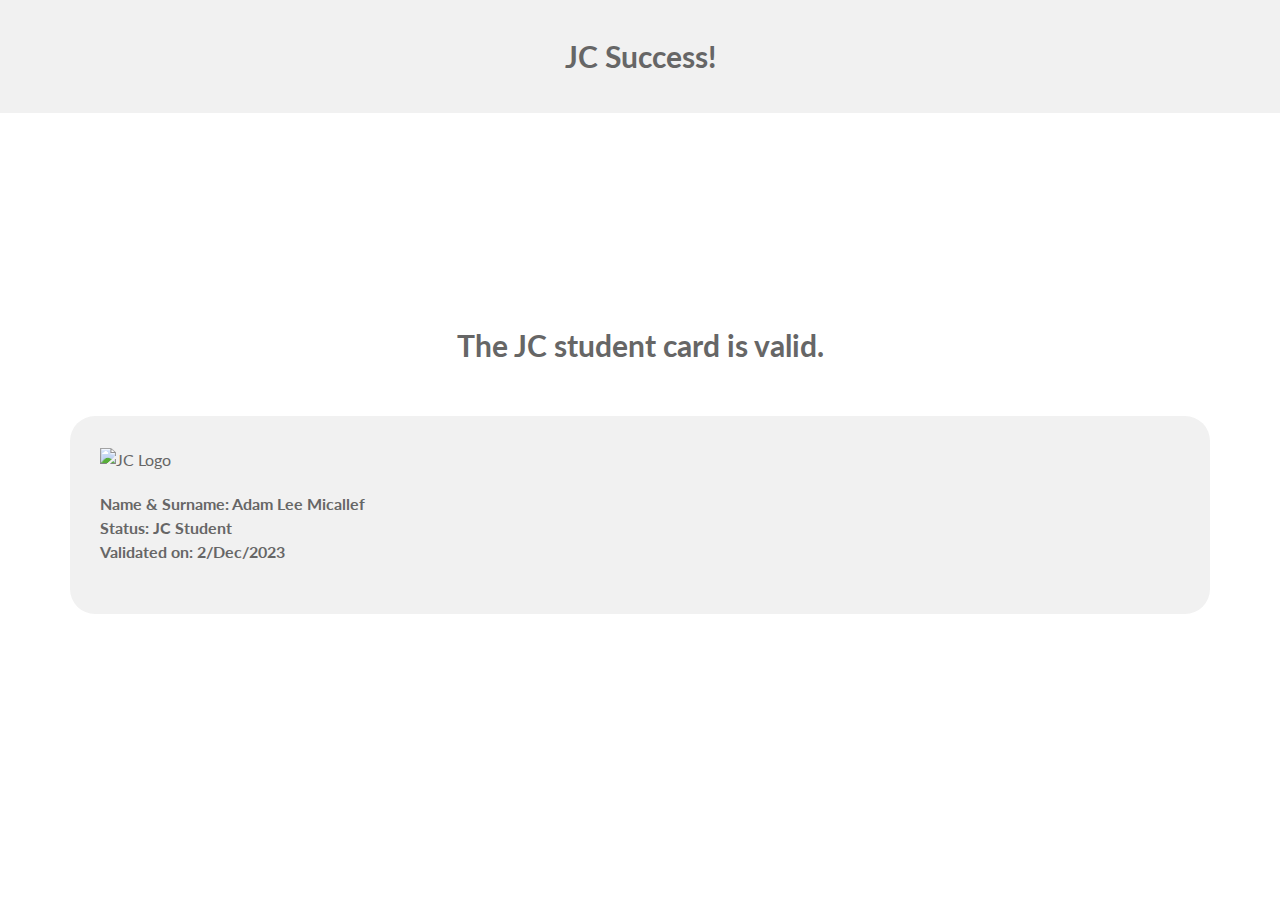
==== commit 9290d08c: "Update indexf5b7.html" ====
--- a/www.um.edu.mt/virtcard/indexf5b7.html
+++ b/www.um.edu.mt/virtcard/indexf5b7.html
@@ -1,83 +1,94 @@
 <!DOCTYPE html>
 <html lang="en">
-  <!-- Version 20201023-0830 --><!-- Mirrored from www.um.edu.mt/virtcard/?yeEWG1jv4S by HTTrack Website Copier/3.x [XR&CO'2014], Fri, 01 Dec 2023 23:02:50 GMT --><!-- Added by HTTrack -->
-  <head>
-    <meta http-equiv="content-type" content="text/html; charset=UTF-8">
-	<link rel="shortcut icon" type="x-ixon" href="UM.png">
-    <!-- /Added by HTTrack -->
+
+
+  
+<!-- Version 20201023-0830 -->
+
+
+<!-- Mirrored from www.um.edu.mt/virtcard/?yeEWG1jv4S by HTTrack Website Copier/3.x [XR&CO'2014], Fri, 01 Dec 2023 23:39:39 GMT -->
+<!-- Added by HTTrack --><meta http-equiv="content-type" content="text/html;charset=UTF-8" /><!-- /Added by HTTrack -->
+<head>
+    <meta charset="utf-8">
     <meta http-equiv="X-UA-Compatible" content="IE=edge">
     <meta name="viewport" content="width=device-width, initial-scale=1">
-    <meta name="author" content="L-Università ta' Malta">
-    <meta name="thumbnail" content="../media/um/images/umcrest.png">
-    <meta name="twitter:creator" content="@ummalta">
-    <meta property="og:site_name" content="L-Università ta' Malta">
-    <meta property="og:image" content="../media/um/images/umcrest.png">
-    <meta name="twitter:card" content="JC Success!">
-    <meta property="og:description" content="">
-    <meta name="facebook-domain-verification" content="tv4iiqmoeky7ha8lz3vwxjrj8a8cta">
-    <meta property="fb:pages" content="295596273786464">
-    <meta property="og:title" content="JC Success! - L-Università ta' Malta">
+    <meta name="author" content="L-Università ta' Malta" />
+    <meta name="thumbnail" content="../media/um/images/umcrest.png" />
+    <meta name="twitter:creator" content="@ummalta" />
+    <meta property="og:site_name" content="L-Università ta' Malta" />
+    <meta property="og:image" content="../media/um/images/umcrest.png" />
+    <meta name="twitter:card" content="JC Success!" />
+    <meta property="og:description" content="" />
+    <meta name="facebook-domain-verification" content="tv4iiqmoeky7ha8lz3vwxjrj8a8cta" />
+    <meta property="fb:pages" content="295596273786464" />
+    <meta property="og:title" content="JC Success! - L-Università ta' Malta" />
     <title>JC Success! - L-Università ta' Malta</title>
-    <!-- Bootstrap CSS -->
-    <link rel="stylesheet" type="text/css" media="all" href="../media/umt4/css/bootstrap.css">
-    <!-- Owl Carousel CSS -->
-    <link rel="stylesheet" type="text/css" media="all" href="../media/umt4/css/owl.carousel.min.css">
-    <link rel="stylesheet" type="text/css" media="all" href="../media/umt4/css/owl.theme.default.min.css">
+
+    
+      
+ 		<!-- Bootstrap CSS -->
+    <link rel="stylesheet" type="text/css" media="all" href="../media/umt4/css/bootstrap.css" />
+		
+  	<!-- Owl Carousel CSS -->
+    <link rel="stylesheet" type="text/css" media="all" href="../media/umt4/css/owl.carousel.min.css" />
+    <link rel="stylesheet" type="text/css" media="all" href="../media/umt4/css/owl.theme.default.min.css" />
+
     <!-- Revolution Slider 5.x CSS settings -->
-    <link rel="stylesheet" type="text/css" media="all" href="../media/umt4/css/settings.css">
-    <link rel="stylesheet" type="text/css" media="all" href="../media/umt4/css/layers.css">
-    <link rel="stylesheet" type="text/css" media="all" href="../media/umt4/css/navigation.css">
+    <link rel="stylesheet" type="text/css" media="all" href="../media/umt4/css/settings.css" />
+    <link rel="stylesheet" type="text/css" media="all" href="../media/umt4/css/layers.css" />
+    <link rel="stylesheet" type="text/css" media="all" href="../media/umt4/css/navigation.css" />
+
     <!-- LOGIX STYLESHEET -->
-    <link rel="stylesheet" type="text/css" media="all" href="../media/umt4/css/stylesheet.css">
+    <link rel="stylesheet" type="text/css" media="all" href="../media/umt4/css/stylesheet.css" />
+  
     <!-- UM custom css file -->
-    <link rel="stylesheet" type="text/css" media="all" href="../media/umt4/css/umcustom.css">
+    <link rel="stylesheet" type="text/css" media="all" href="../media/umt4/css/umcustom.css" />  
+
     <!-- SSO -->
     <script type="text/javascript" src="../sso/uom.js"></script>
     <link href="../sso/style.css" rel="stylesheet" type="text/css">
+
     <link rel="stylesheet" href="../../use.typekit.net/dki6lnm.css">
     <!--<link href="https://fonts.googleapis.com/css?family=Lato:300,300i,400,400i,700,700i&amp;subset=latin-ext" rel="stylesheet">-->
+
     <!-- HTML5 Shim and Respond.js IE8 support of HTML5 elements and media queries -->
     <!-- WARNING: Respond.js doesn't work if you view the page via file:// -->
     <!--[if lt IE 9]>
-    <script src="https://oss.maxcdn.com/libs/html5shiv/3.7.0/html5shiv.js"></script>    <script src="https://oss.maxcdn.com/libs/respond.js/1.4.2/respond.min.js"></script>    <![endif]-->
+
+    <script src="https://oss.maxcdn.com/libs/html5shiv/3.7.0/html5shiv.js"></script>
+    <script src="https://oss.maxcdn.com/libs/respond.js/1.4.2/respond.min.js"></script>
+    <![endif]-->
+
     <!-- jQuery -->
     <script type="text/javascript" src="../media/umt4/js/jquery-3.2.0.min.js" name="jquery-3.2.0.min.js"> </script>
     <!--<script src="js/jquery.easing.min.js"></script>-->
     <script type="text/javascript" src="../media/umt4/js/parallax.min.js" name="parallax.min.js"> </script>
     <!-- Bootstrap Core JavaScript -->
     <script type="text/javascript" src="../media/umt4/js/bootstrap.min.js" name="bootstrap.min.js"> </script>
-    <!-- Owl Carousel JavaScript -->
+
+		<!-- Owl Carousel JavaScript -->
     <script type="text/javascript" src="../media/umt4/js/owl.carousel.min.js" name="owl.carousel.min.js"> </script>
+
     <!--Custom script with custom stuff-->
+
     <script type="text/javascript" src="../media/umt4/js/custom.js" name="custom.js"> </script>
     <script type="text/javascript" src="../media/umt4/js/um-addon.js" name="um-addon.js"> </script>
     <script type="text/javascript" src="../media/umt4/js/matchHeight.js" name="matchHeight.js"> </script>
     <script type="text/javascript" src="../media/umt4/js/js.cookie.js" name="js.cookie.js"> </script>
+
     <!-- Revolution Slider 5.x SCRIPTS -->
-    <script type="text/javascript" src="../media/umt4/js/jquery.themepunch.revolution.min.js"-
-name="jquery.themepunch.revolution.min.js"> </script>
-    <script type="text/javascript" src="../media/umt4/js/jquery.themepunch.tools.min.js"-
-name="jquery.themepunch.tools.min.js"> </script>
-    <script type="text/javascript" src="../media/umt4/js/revolution.extension.layeranimation.min.js"-
-name="revolution-slider_revolution.extension.layeranimation.min.js"> </script>
-    <script type="text/javascript" src="../media/umt4/js/revolution.extension.navigation.min.js"-
-name="revolution-slider_revolution.extension.navigation.min.js"> </script>
-    <script type="text/javascript" src="../media/umt4/js/revolution.extension.parallax.min.js"-
-name="revolution-slider_revolution.extension.parallax.min.js"> </script>
-    <script type="text/javascript" src="../media/umt4/js/revolution.extension.slideanims.min.js"-
-name="revolution-slider_revolution.extension.slideanims.min.js"> </script>
-    <script type="text/javascript" src="../media/umt4/js/revolution.extension.video.min.js"-
-name="revolution-slider_revolution.extension.video.min.js"> </script>
+    <script type="text/javascript" src="../media/umt4/js/jquery.themepunch.revolution.min.js" name="jquery.themepunch.revolution.min.js"> </script>
+    <script type="text/javascript" src="../media/umt4/js/jquery.themepunch.tools.min.js" name="jquery.themepunch.tools.min.js"> </script>
+
+    <script type="text/javascript" src="../media/umt4/js/revolution.extension.layeranimation.min.js" name="revolution-slider_revolution.extension.layeranimation.min.js"> </script>
+    <script type="text/javascript" src="../media/umt4/js/revolution.extension.navigation.min.js" name="revolution-slider_revolution.extension.navigation.min.js"> </script>
+    <script type="text/javascript" src="../media/umt4/js/revolution.extension.parallax.min.js" name="revolution-slider_revolution.extension.parallax.min.js"> </script>
+    <script type="text/javascript" src="../media/umt4/js/revolution.extension.slideanims.min.js" name="revolution-slider_revolution.extension.slideanims.min.js"> </script>
+    <script type="text/javascript" src="../media/umt4/js/revolution.extension.video.min.js" name="revolution-slider_revolution.extension.video.min.js"> </script>
+
     <!-- Google Analytics -->
     <!-- Global site tag (gtag.js) - Google Analytics -->
-    <script async="" src="https://www.googletagmanager.com/gtag/js?id=UA-114987146-1"></script>
+    <script async src="https://www.googletagmanager.com/gtag/js?id=UA-114987146-1"></script>
     <script>
       window.dataLayer = window.dataLayer || [];
       function gtag(){dataLayer.push(arguments);}
@@ -86,6 +97,8 @@
       gtag('config', 'UA-114987146-1');
       gtag('config', 'AW-1037827697');
     </script>
+      
+      
     <!-- Facebook Pixel Code -->
     <script>
       !function(f,b,e,v,n,t,s)
@@ -98,525 +111,352 @@
       '../../connect.facebook.net/en_US/fbevents.js');
       fbq('init', '627719711338757');
       fbq('track', 'PageView');
-    </script> <noscript>
-      </noscript>
-  </head>
-  <body id="top" class="UM-FontSize"><img style="display:none" src="https://www.facebook.com/tr?id=627719711338757&amp;ev=PageView&amp;noscript=1"-
-      height="1" width="1">
+    </script>
+    <noscript>
+      <img height="1" width="1" style="display:none" src="https://www.facebook.com/tr?id=627719711338757&amp;ev=PageView&amp;noscript=1"/>
+    </noscript>
     <!-- End Facebook Pixel Code -->
-    <!-- FontAwesome -->
-    <link rel="stylesheet" type="text/css" media="all" href="../media/umt4/fontawesome642/css/all.css">
-    <!--<link rel="stylesheet" type="text/css" media="all" href="/umt4/media/umt4/fontawesome/css/all.css">-->
+      
+      
+  	<!-- FontAwesome -->
+		<link rel="stylesheet" type="text/css" media="all" href="../media/umt4/fontawesome642/css/all.css" />
+      
+  	<!--<link rel="stylesheet" type="text/css" media="all" href="/umt4/media/umt4/fontawesome/css/all.css">-->
     <!--<link rel="stylesheet" href="//www.um.edu.mt/umfiles/awesome/css/all.css">-->
     <!--<script src="https://kit.fontawesome.com/9d48a47e3a.js"></script>-->
     <!--<link rel="stylesheet" href="https://pro.fontawesome.com/releases/v5.8.2/css/all.css" integrity="sha384-xVVam1KS4+Qt2OrFa+VdRUoXygyKIuNWUUUBZYv+n27STsJ7oDOHJgfF0bNKLMJF" crossorigin="anonymous">-->
+    
     <!-- Content-Type Header Code -->
-    <link rel="stylesheet" type="text/css" media="all" href="../media/umt4/css/myum.css">
+<link rel="stylesheet" type="text/css" media="all" href="../media/umt4/css/myum.css" />
+
+  
+</head>
+
+<body class="UM-FontSize" id="top">
+
     <!-- Header Area -->
     <header id="header">
-      <!-- Navigation -->
-      <nav class="navbar navbar-fixed-top" role="navigation">
-        <!--START SEARCH AREA INPUT FIELD-->
-        <div id="search1" class="searchContainter">
-          <div class="container">
-            <form class="searchForm" method="get" action="https://www.um.edu.mt/search/">
-              <input title="What are you looking for?" class="searchText" name="search"-
-                placeholder="What are you looking for?" autofocus="" type="text">
-              <input value="submit" type="hidden"> <a href="javascript:void(0)"-
-                onclick="closeSearch()" aria-label="Close the search"><i aria-hidden="true"-
-                  class="fas fa-times" title="Close the search"></i></a> </form>
-            <span>Hit Enter to Search or Escape to Close</span> </div>
-        </div>
-        <!--END SEARCH AREA INPUT FIELD-->
-        <!--START COOKIEBAR-->
-        <div class="cookiebar" id="UMCookieBar" style="display: none;">
-          <div class="container">
-            <div class="col-md-10">
-              <p>This website uses cookies for optimum user experience. By
-                continuing to use this website you are consenting to the use of
-                cookies in accordance with our <a href="https://www.um.edu.mt/privacy/">privacy
-                  policy</a>.</p>
+
+        <!-- Navigation -->
+        <nav class="navbar navbar-fixed-top" role="navigation">
+
+            <!--START SEARCH AREA INPUT FIELD-->
+            <div id="search1" class="searchContainter">
+                <div class="container">
+
+                    <form class="searchForm" method="get" action="https://www.um.edu.mt/search/">
+                        <input title="What are you looking for?" class="searchText" name="search" type="text" placeholder="What are you looking for?" autofocus />
+                        <input type="hidden" value="submit" />
+                        <a href="javascript:void(0)" onclick="closeSearch()" aria-label="Close the search"><i aria-hidden="true" class="fas fa-times" title="Close the search"></i></a>
+                    </form>
+
+                    <span>Hit Enter to Search or Escape to Close</span>
+                </div>
             </div>
-            <div class="col-md-2 buttoncontainer">
-              <div class="button"> <a style="cursor: pointer;" class="cookieaccept">Accept</a>
-              </div>
-              <div class="clearfix"></div>
+            <!--END SEARCH AREA INPUT FIELD-->
+            <!--START COOKIEBAR-->
+            
+            <div class="cookiebar" id="UMCookieBar" style="display: none;">
+                <div class="container">
+									<div class="col-md-10">
+										<p>This website uses cookies for optimum user experience. By continuing to use this website you are consenting to the use of cookies in accordance with our <a href="https://www.um.edu.mt/privacy/">privacy policy</a>.</p>
+									</div>
+									<div class="col-md-2 buttoncontainer">
+										<div class="button">
+											<a style="cursor: pointer;" class="cookieaccept">Accept</a>
+										</div>
+									<div class="clearfix"></div>
+								</div>
+								<div class="clearfix"></div>
+            	</div>
             </div>
-            <div class="clearfix"></div>
-          </div>
-        </div>
-        <!--END COOKIEBAR-->
-        <!--Start Top Bar area-->
-        <div class="top-bar">
-          <div class="container">
-            <!--START TOP BAR LEFT SIDE MENU ITEMS-->
-            <div class="col-md-5 col-sm-5 col-xs-6 nopaddingleft">
-              <!--START CURRENT STUDENTS DROPDOWN MENU-->
-              <div class="btn-group"> <button class="dropdown-toggle topdropdowns"-
-                  type="button" data-toggle="dropdown" aria-expanded="false">Current
-                  students <span class="caret"></span></button>
-                <ul class="dropdown-menu dropdownred">
-                  <li><a href="https://www.um.edu.mt/students/"><i class="fas fa-home"-
-                        aria-hidden="true" title="Portal"></i> Portal</a></li>
-                  <hr style="margin-top: 7px; margin-bottom: 7px;">
-                  <li><a href="https://www.um.edu.mt/assessments/">Assessments</a></li>
-                  <li><a href="https://www.um.edu.mt/registrar/studentconduct">Conduct</a></li>
-                  <li><a href="https://www.um.edu.mt/esims">eSIMS</a></li>
-                  <li><a href="https://www.um.edu.mt/services/harassmentandbullying/">Harassment
-                      and bullying</a></li>
-                  <li><a href="https://www.um.edu.mt/services/health-wellness">Health
-                      and wellness</a></li>
-                  <li><a href="https://www.um.edu.mt/itsupport/">IT support</a></li>
-                  <li><a href="https://www.um.edu.mt/services/jobsinmalta">Jobs
-                      in Malta</a></li>
-                  <li><a href="https://www.um.edu.mt/library">Library</a></li>
-                  <li><a href="https://www.um.edu.mt/mail">Mail</a></li>
-                  <li><a href="https://www.um.edu.mt/itservices/myum/">My UM app</a></li>
-                  <li><a href="https://www.um.edu.mt/__data/assets/pdf_file/0005/478940/SexualHarassmentPolicy-18Oct2021.pdf">Sexual
-                      harassment</a></li>
-                  <li><a href="https://www.um.edu.mt/intranet/courses/">UM
-                      courses</a></li>
-                  <li><a href="https://www.um.edu.mt/vle/my/">VLE</a></li>
-                  <li><a href="https://europe.wiseflow.net/login/mt/um">WISEflow</a></li>
-                </ul>
-              </div>
-              <!--END CURRENT STUDENTS DROPDOWN MENU-->
-              <!--START STAFF DROPDOWN MENU-->
-              <div class="btn-group"> <button class="dropdown-toggle topdropdowns"-
-                  type="button" data-toggle="dropdown" aria-expanded="false">Staff
-                  <span class="caret"></span></button>
-                <ul class="dropdown-menu dropdownred">
-                  <li><a href="https://www.um.edu.mt/staff/"><i class="fas fa-home"-
-                        aria-hidden="true" title="Portal"></i> Portal</a></li>
-                  <hr style="margin-top: 7px; margin-bottom: 7px;">
-                  <li><a href="https://www.um.edu.mt/staff/">Staff directory</a></li>
-                  <li><a href="https://www.um.edu.mt/aims/">AIMS</a></li>
-                  <li><a href="https://um.unidesk.ac.uk/tas/public/ssp/62f6666c-cf75-4397-802a-bee1fdee7ada">AIMS
-                      support</a></li>
-                  <li><a href="https://www.um.edu.mt/assessments/">Assessments</a></li>
-                  <li><a href="https://www.um.edu.mt/services/harassmentandbullying">Bullying
-                      and harassment</a></li>
-                  <li><a href="https://www.um.edu.mt/esims">eSIMS</a></li>
-                  <li><a href="https://um.unidesk.ac.uk/tas/public/ssp/4343fb7b-fc3c-4ebd-bd0c-4fec828f1771">Estates
-                      support</a></li>
-                  <li><a href="https://www.um.edu.mt/services/health-wellness/">Health
-                      and wellness</a></li>
-                  <li><a href="https://www.um.edu.mt/itsupport/">IT support</a></li>
-                  <li><a href="https://www.um.edu.mt/research/labequipment/">Lab
-                      equipment search</a></li>
-                  <li><a href="https://www.um.edu.mt/library">Library</a></li>
-                  <li><a href="https://www.um.edu.mt/mail">Mail</a></li>
-                  <li><a href="https://www.um.edu.mt/__data/assets/pdf_file/0005/478940/SexualHarassmentPolicy-18Oct2021.pdf">Sexual
-                      harassment</a></li>
-                  <li><a href="https://www.um.edu.mt/registrar/sims">SIMS</a></li>
-                  <li><a href="https://www.um.edu.mt/intranet/courses/">UM
-                      courses</a></li>
-                  <li><a href="https://www.um.edu.mt/vle/my/">VLE</a></li>
-                  <li><a href="https://europe.wiseflow.net/login/mt/um">WISEflow</a></li>
-                </ul>
-              </div>
-              <!--END STAFF DROPDOWN MENU--> </div>
-            <!--END TOP BAR LEFT SIDE MENU ITEMS-->
-            <div class="col-md-7 col-sm-7 col-xs-6 nopaddingleft">
-              <!--START SEARCH ICON IN RED BAR-->
-              <ul id="searchDesktop" class="pull-right">
-                <li><a href="#" onclick="openSearch()" aria-label="Search the website"><i-
-                      aria-hidden="true" class="fas fa-search" title="Search the website"></i></a><br>
-                </li>
-              </ul>
-              <!--END SEARCH ICON IN RED BAR-->
-              <!--START SIGN IN RED BAR-->
-              <div class="pull-right log" id="LoginInfo"></div>
-              <!--END SIGN IN RED BAR--> </div>
-            <div class="clearfix"></div>
-          </div>
-        </div>
-        <!--END top bar area-->
-        <div class="container">
-          <!-- Brand and toggle get grouped for better mobile display -->
-          <div class="navbar-header"> <button aria-label="Close the menu" id="ChangeToggle"-
-              type="button" class="navbar-toggle" data-toggle="collapse" data-target="#bs-example-navbar-collapse-1">
-              <div id="navbar-hamburger"> <span class="sr-only">Open menu</span>
-                <span class="icon-bar"></span> <span class="icon-bar"></span> <span-
-                  class="icon-bar"></span> </div>
-              <div id="navbar-close" class="hidden"> <i aria-hidden="true" class="fas fa-times"-
-                  title="Close the menu"></i> </div>
-            </button> <a class="navbar-brand" href="https://www.um.edu.mt/" title="University of Malta logo">
-              <!--<img src="images_interface/logo.png" alt="University of Malta">-->
-            </a> </div>
-          <!-- Collect the nav links, forms, and other content for toggling -->
-          <div class="collapse navbar-collapse js-navbar-collapse" id="bs-example-navbar-collapse-1">
-            <ul class="nav navbar-nav navbar-right">
-              <li class="dropdown mega-dropdown"> <a href="https://www.um.edu.mt/study/"-
-                  class="dropdown-toggle desktoplink">Study <span class="caret"></span></a>
-                <a href="https://www.um.edu.mt/study/" class="UM-MobLink mobilelink">
-                  <div class="UM-MobLinkDiv"> Study </div>
-                </a> <button type="button" class="btn dropdown-toggle UM-MobLink mobilelink"-
-                  data-toggle="dropdown" aria-haspopup="true"> <span class="UM-Caret">
-                  </span> <span class="sr-only">Toggle Study dropdown</span> </button>
-                <ul class="dropdown-menu mega-dropdown-menu UM-FontSizeCustom UM-Hover">
-                  <div class="container">
-                    <li class="col-sm-12 UM-MainMenu-Sub">
-                      <ul>
-                        <li><a href="https://www.um.edu.mt/study/undergraduate/">Undergraduate</a></li>
-                        <li><a href="https://www.um.edu.mt/study/postgraduate/">Postgraduate</a></li>
-                        <li><a href="https://www.um.edu.mt/doctoralschool/" target="_blank">Doctoral
-                            School</a></li>
-                        <li><a href="https://www.um.edu.mt/foundationstudies" target="_blank">Foundation
-                            Studies</a></li>
-                        <li><a href="https://www.um.edu.mt/study/admissionsadvice/">Admissions
-                            and advice</a></li>
-                        <li><a href="https://www.um.edu.mt/study/datesdeadlines/">Dates
-                            and deadlines</a></li>
-                        <li><a href="https://www.um.edu.mt/study/feesfunding/">Fees
-                            and funding</a></li>
-                        <li><a href="https://www.um.edu.mt/study/degreeplus/">DegreePlus</a></li>
-                        <li><a href="https://www.um.edu.mt/clas" target="_blank">Study
-                            at your own pace</a></li>
-                        <li><a href="https://www.um.edu.mt/study/auditingstudents/">Auditing
-                            Students</a></li>
-                        <li><a href="https://www.um.edu.mt/study/iset/">International
-                            Student English Test</a></li>
-                        <li><a href="https://www.um.edu.mt/matsec" target="_blank">MATSEC
-                            Board</a></li>
-                        <li><a href="https://www.jc.um.edu.mt/" target="_blank">Junior
-                            College</a></li>
-                      </ul>
+            <!--END COOKIEBAR-->
+
+            <!--Start Top Bar area-->
+            <div class="top-bar">
+                <div class="container">
+                    <!--START TOP BAR LEFT SIDE MENU ITEMS-->
+                    <div class="col-md-5 col-sm-5 col-xs-6 nopaddingleft">
+                        <!--START CURRENT STUDENTS DROPDOWN MENU-->
+                        <div class="btn-group">
+                          <button class="dropdown-toggle topdropdowns" type="button" data-toggle="dropdown" aria-expanded="false">Current students <span class="caret"></span></button>
+                          <ul class="dropdown-menu dropdownred">
+                          	<li><a href="https://www.um.edu.mt/students/"><i class="fas fa-home" aria-hidden="true" title="Portal"></i> Portal</a></li>
+                          	<hr style="margin-top: 7px; margin-bottom: 7px;">
+                         		<li><a href="https://www.um.edu.mt/assessments/">Assessments</a></li><li><a href="https://www.um.edu.mt/registrar/studentconduct">Conduct</a></li></li><li><a href="https://www.um.edu.mt/esims">eSIMS</a></li><li><a href="https://www.um.edu.mt/services/harassmentandbullying/">Harassment and bullying</a></li><li><a href="https://www.um.edu.mt/services/health-wellness">Health and wellness</a></li><li><a href="https://www.um.edu.mt/itsupport/">IT support</a></li><li><a href="https://www.um.edu.mt/services/jobsinmalta">Jobs in Malta</a></li><li><a href="https://www.um.edu.mt/library">Library</a></li><li><a href="https://www.um.edu.mt/mail">Mail</a></li><li><a href="https://www.um.edu.mt/itservices/myum/">My UM app</a></li></li><li><a href="https://www.um.edu.mt/__data/assets/pdf_file/0005/478940/SexualHarassmentPolicy-18Oct2021.pdf">Sexual harassment</a></li><li><a href="https://www.um.edu.mt/intranet/courses/">UM courses</a></li><li><a href="https://www.um.edu.mt/vle/my/">VLE</a></li><li><a href="https://europe.wiseflow.net/login/mt/um">WISEflow</a></li>
+                          </ul>
+                        </div>
+                        <!--END CURRENT STUDENTS DROPDOWN MENU-->
+
+                        <!--START STAFF DROPDOWN MENU-->
+                        <div class="btn-group">
+                          <button class="dropdown-toggle topdropdowns" type="button" data-toggle="dropdown" aria-expanded="false">Staff <span class="caret"></span></button>
+                          <ul class="dropdown-menu dropdownred">
+                            <li><a href="https://www.um.edu.mt/staff/"><i class="fas fa-home" aria-hidden="true" title="Portal"></i> Portal</a></li>
+                            <hr style="margin-top: 7px; margin-bottom: 7px;">
+                            <li><a href="https://www.um.edu.mt/staff/">Staff directory</a></li>
+														<li><a href="https://www.um.edu.mt/aims/">AIMS</a></li><li><a href="https://um.unidesk.ac.uk/tas/public/ssp/62f6666c-cf75-4397-802a-bee1fdee7ada">AIMS support</a></li></li><li><a href="https://www.um.edu.mt/assessments/">Assessments</a></li><li><a href="https://www.um.edu.mt/services/harassmentandbullying">Bullying and harassment</a></li></li></li><li><a href="https://www.um.edu.mt/esims">eSIMS</a></li><li><a href="https://um.unidesk.ac.uk/tas/public/ssp/4343fb7b-fc3c-4ebd-bd0c-4fec828f1771">Estates support</a></li></li></li><li><a href="https://www.um.edu.mt/services/health-wellness/">Health and wellness</a></li><li><a href="https://www.um.edu.mt/itsupport/">IT support</a></li><li><a href="https://www.um.edu.mt/research/labequipment/">Lab equipment search</a></li><li><a href="https://www.um.edu.mt/library">Library</a></li><li><a href="https://www.um.edu.mt/mail">Mail</a></li><li><a href="https://www.um.edu.mt/__data/assets/pdf_file/0005/478940/SexualHarassmentPolicy-18Oct2021.pdf">Sexual harassment</a></li><li><a href="https://www.um.edu.mt/registrar/sims">SIMS</a></li></li></li><li><a href="https://www.um.edu.mt/intranet/courses/">UM courses</a></li></li><li><a href="https://www.um.edu.mt/vle/my/">VLE</a></li><li><a href="https://europe.wiseflow.net/login/mt/um">WISEflow</a></li>
+                          </ul>
+                        </div>
+                        <!--END STAFF DROPDOWN MENU-->
+                    </div>
+                    <!--END TOP BAR LEFT SIDE MENU ITEMS-->
+
+
+                    <div class="col-md-7 col-sm-7 col-xs-6 nopaddingleft">
+                        <!--START SEARCH ICON IN RED BAR-->
+                        <ul id="searchDesktop" class="pull-right">
+                            <li><a href="#" onclick="openSearch()" aria-label="Search the website"><i aria-hidden="true" class="fas fa-search" title="Search the website"></i></a></li>
+                        </ul>
+                        <!--END SEARCH ICON IN RED BAR-->
+
+                        <!--START SIGN IN RED BAR-->
+                        <div class="pull-right log" id="LoginInfo"></div>
+                        <!--END SIGN IN RED BAR-->
+
+                    </div>
+                    <div class="clearfix"></div>
+                </div>
+            </div>
+            <!--END top bar area-->
+
+            <div class="container">
+                <!-- Brand and toggle get grouped for better mobile display -->
+                <div class="navbar-header">
+                    <button aria-label="Close the menu" id="ChangeToggle" type="button" class="navbar-toggle" data-toggle="collapse" data-target="#bs-example-navbar-collapse-1">
+                        <div id="navbar-hamburger">
+                          <span class="sr-only">Open menu</span>
+                          <span class="icon-bar"></span>
+                          <span class="icon-bar"></span>
+                          <span class="icon-bar"></span>
+                        </div>
+                        <div id="navbar-close" class="hidden">
+                          <i aria-hidden="true" class="fas fa-times" title="Close the menu"></i>
+                        </div>
+                    </button>
+
+                    <a class="navbar-brand" href="https://www.um.edu.mt/"  title="University of Malta logo">
+                        <!--<img src="images_interface/logo.png" alt="University of Malta">-->
+                    </a>
+
+                </div>
+
+
+
+
+                <!-- Collect the nav links, forms, and other content for toggling -->
+                <div class="collapse navbar-collapse js-navbar-collapse" id="bs-example-navbar-collapse-1">
+                  <ul class="nav navbar-nav navbar-right">
+                  	<li class="dropdown mega-dropdown">
+                  		<a href="https://www.um.edu.mt/study/" class="dropdown-toggle desktoplink">Study <span class="caret"></span></a>
+                  		<a href="https://www.um.edu.mt/study/" class="UM-MobLink mobilelink">
+                        <div class="UM-MobLinkDiv">
+                        	Study
+                        </div>
+                      </a>
+                      <button type="button" class="btn dropdown-toggle UM-MobLink mobilelink" data-toggle="dropdown" aria-haspopup="true">
+                        <span class="UM-Caret">
+                        </span>
+                        <span class="sr-only">Toggle Study dropdown</span>
+                      </button>
+                  		<ul class="dropdown-menu mega-dropdown-menu UM-FontSizeCustom UM-Hover">
+<div class="container">
+<li class="col-sm-12 UM-MainMenu-Sub">
+<ul><li><a href="https://www.um.edu.mt/study/undergraduate/">Undergraduate</a></li><li><a href="https://www.um.edu.mt/study/postgraduate/">Postgraduate</a></li><li><a href="https://www.um.edu.mt/doctoralschool/" target="_blank">Doctoral School</a></li><li><a href="https://www.um.edu.mt/foundationstudies" target="_blank">Foundation Studies</a></li><li><a href="https://www.um.edu.mt/study/admissionsadvice/">Admissions and advice</a></li><li><a href="https://www.um.edu.mt/study/datesdeadlines/">Dates and deadlines</a></li><li><a href="https://www.um.edu.mt/study/feesfunding/">Fees and funding</a></li><li><a href="https://www.um.edu.mt/study/degreeplus/">DegreePlus</a></li><li><a href="https://www.um.edu.mt/clas" target="_blank">Study at your own pace</a></li><li><a href="https://www.um.edu.mt/study/auditingstudents/">Auditing Students</a></li><li><a href="https://www.um.edu.mt/study/iset/">International Student English Test</a></li><li><a href="https://www.um.edu.mt/matsec" target="_blank">MATSEC Board</a></li><li><a href="https://www.jc.um.edu.mt/" target="_blank">Junior College</a></li></ul>
+</li>
+</div>
+</ul>
                     </li>
-                  </div>
-                </ul>
-              </li>
-              <li class="dropdown mega-dropdown"> <a href="https://www.um.edu.mt/about/"-
-                  class="dropdown-toggle desktoplink">About <span class="caret"></span></a>
-                <a href="https://www.um.edu.mt/about/" class="UM-MobLink mobilelink">
-                  <div class="UM-MobLinkDiv"> About </div>
-                </a> <button type="button" class="btn dropdown-toggle UM-MobLink mobilelink"-
-                  data-toggle="dropdown" aria-haspopup="true"> <span class="UM-Caret">
-                  </span> <span class="sr-only">Toggle About dropdown</span> </button>
-                <ul class="dropdown-menu mega-dropdown-menu UM-FontSizeCustom UM-Hover">
-                  <div class="container">
-                    <li class="col-sm-12 UM-MainMenu-Sub">
-                      <ul>
-                        <li><a href="https://www.um.edu.mt/about/history/">History</a></li>
-                        <li><a href="https://www.um.edu.mt/about/governance/">Governance</a></li>
-                        <li><a href="https://www.um.edu.mt/about/strategy/">Strategic
-                            plan</a></li>
-                        <li><a href="https://www.um.edu.mt/about/sustainability/">Sustainability</a></li>
-                        <li><a href="https://www.um.edu.mt/about/qualityassurance/">Quality
-                            assurance</a></li>
-                        <li><a href="https://www.um.edu.mt/about/equity/">Equity,
-                            diversity and inclusion</a></li>
-                        <li><a href="https://www.um.edu.mt/about/brand/">Our
-                            brand</a></li>
-                        <li><a href="https://www.um.edu.mt/about/facts/">Facts
-                            and figures</a></li>
-                        <li><a href="https://www.um.edu.mt/about/careers/">Work
-                            at UM</a></li>
-                        <li><a href="https://www.um.edu.mt/about/contactus/">Contact
-                            us</a></li>
-                        <li><a href="https://www.um.edu.mt/about/az/">A-Z</a></li>
-                        <li><a href="https://www.um.edu.mt/about/sea-eu/">SEA-EU</a></li>
-                      </ul>
+                    <li class="dropdown mega-dropdown">
+                  	  <a href="https://www.um.edu.mt/about/" class="dropdown-toggle desktoplink">About <span class="caret"></span></a>
+                   	  <a href="https://www.um.edu.mt/about/" class="UM-MobLink mobilelink">
+                        <div class="UM-MobLinkDiv">
+                        	About
+                      	</div>
+                      </a>
+                      <button type="button" class="btn dropdown-toggle UM-MobLink mobilelink" data-toggle="dropdown" aria-haspopup="true">
+                        <span class="UM-Caret">
+                        </span>
+                        <span class="sr-only">Toggle About dropdown</span>
+                      </button>
+                      <ul class="dropdown-menu mega-dropdown-menu UM-FontSizeCustom UM-Hover">
+<div class="container">
+<li class="col-sm-12 UM-MainMenu-Sub">
+<ul><li><a href="https://www.um.edu.mt/about/history/">History</a></li><li><a href="https://www.um.edu.mt/about/governance/">Governance</a></li><li><a href="https://www.um.edu.mt/about/strategy/">Strategic plan</a></li><li><a href="https://www.um.edu.mt/about/sustainability/">Sustainability</a></li><li><a href="https://www.um.edu.mt/about/qualityassurance/">Quality assurance</a></li><li><a href="https://www.um.edu.mt/about/equity/">Equity, diversity and inclusion</a></li><li><a href="https://www.um.edu.mt/about/brand/">Our brand</a></li><li><a href="https://www.um.edu.mt/about/facts/">Facts and figures</a></li><li><a href="https://www.um.edu.mt/about/careers/">Work at UM</a></li><li><a href="https://www.um.edu.mt/about/contactus/">Contact us</a></li><li><a href="https://www.um.edu.mt/about/az/">A-Z</a></li><li><a href="https://www.um.edu.mt/about/sea-eu/">SEA-EU</a></li></ul>
+</li>
+</div>
+</ul>
                     </li>
-                  </div>
-                </ul>
-              </li>
-              <li class="dropdown mega-dropdown"> <a href="https://www.um.edu.mt/research/"-
-                  class="dropdown-toggle desktoplink">Research <span class="caret"></span></a>
-                <a href="https://www.um.edu.mt/research/" class="UM-MobLink mobilelink">
-                  <div class="UM-MobLinkDiv"> Research </div>
-                </a> <button type="button" class="btn dropdown-toggle UM-MobLink mobilelink"-
-                  data-toggle="dropdown" aria-haspopup="true"> <span class="UM-Caret">
-                  </span> <span class="sr-only">Toggle Research dropdown</span>
-                </button>
-                <ul class="dropdown-menu mega-dropdown-menu UM-FontSizeCustom UM-Hover">
-                  <div class="container">
-                    <li class="col-sm-12 UM-MainMenu-Sub">
-                      <ul>
-                        <li><a href="https://www.um.edu.mt/research/researchprojects/">Research
-                            projects at UM</a></li>
-                        <li><a href="https://www.um.edu.mt/research/researchgroups/">Research
-                            groups at UM</a></li>
-                        <li><a href="https://www.um.edu.mt/platforms" target="_blank">Platforms
-                            at UM</a></li>
-                        <li><a href="https://www.um.edu.mt/research/hrs4r/">HRS4R</a></li>
-                        <li><a href="https://www.um.edu.mt/research/intellectualproperty/">Intellectual
-                            property</a></li>
-                        <li><a href="https://www.um.edu.mt/research/ethics/">Research
-                            ethics</a></li>
-                        <li><a href="https://www.um.edu.mt/research/support/">Support
-                            for researchers</a></li>
-                        <li><a href="https://www.um.edu.mt/library" target="_blank">Library
-                            services</a></li>
-                        <li><a href="https://www.um.edu.mt/rssd" target="_blank">Lab
-                            facilities</a></li>
-                        <li><a href="https://www.um.edu.mt/research/labequipment/">Laboratory
-                            equipment search </a></li>
-                        <li><a href="https://www.um.edu.mt/doctoralschool" target="_blank">Doctoral
-                            School</a></li>
-                        <li><a href="https://www.um.edu.mt/think" target="_blank">THINK</a></li>
-                        <li><a href="https://www.um.edu.mt/research/umresearchexpo/">UM
-                            Research Expo</a></li>
-                      </ul>
-                    </li>
-                  </div>
-                </ul>
-              </li>
-              <li class="dropdown mega-dropdown"> <a href="https://www.um.edu.mt/academicentities/"-
-                  class="dropdown-toggle desktoplink">Academic entities <span class="caret"></span></a>
-                <a href="https://www.um.edu.mt/academicentities/" class="UM-MobLink mobilelink">
-                  <div class="UM-MobLinkDiv"> Academic entities </div>
-                </a> <button type="button" class="btn dropdown-toggle UM-MobLink mobilelink"-
-                  data-toggle="dropdown" aria-haspopup="true"> <span class="UM-Caret">
-                  </span> <span class="sr-only">Toggle Academic Entities
-                    dropdown</span> </button>
-                <ul class="dropdown-menu mega-dropdown-menu UM-FontSizeCustom UM-Hover">
-                  <div class="container">
-                    <li class="col-sm-12 UM-MainMenu-Sub">
-                      <ul>
-                        <li><a href="https://www.um.edu.mt/academicentities/all/">All
-                            academic entities</a></li>
-                        <li><a href="https://www.um.edu.mt/academicentities/faculties/">Faculties</a></li>
-                        <li><a href="https://www.um.edu.mt/academicentities/centres/">Centres</a></li>
-                        <li><a href="https://www.um.edu.mt/academicentities/institutes/">Institutes</a></li>
-                        <li><a href="https://www.um.edu.mt/academicentities/schools/">Schools</a></li>
-                        <li><a href="https://www.um.edu.mt/academicentities/juniorcollege/">Junior
-                            College</a></li>
-                      </ul>
-                    </li>
-                  </div>
-                </ul>
-              </li>
-              <li class="dropdown mega-dropdown"> <a href="https://www.um.edu.mt/services/"-
-                  class="dropdown-toggle desktoplink">Services <span class="caret"></span></a>
-                <a href="https://www.um.edu.mt/services/" class="UM-MobLink mobilelink">
-                  <div class="UM-MobLinkDiv"> Services </div>
-                </a> <button type="button" class="btn dropdown-toggle UM-MobLink mobilelink"-
-                  data-toggle="dropdown" aria-haspopup="true"> <span class="UM-Caret">
-                  </span> <span class="sr-only">Toggle Services Dropdown</span>
-                </button>
-                <ul class="dropdown-menu mega-dropdown-menu UM-FontSizeCustom UM-Hover">
-                  <div class="container">
-                    <li class="col-sm-12 UM-MainMenu-Sub">
-                      <ul>
-                        <li><a href="https://www.um.edu.mt/services/all/">All
-                            services at UM</a></li>
-                        <li><a href="https://www.um.edu.mt/services/administrativedirectorates/">Administrative
-                            directorates</a></li>
-                        <li><a href="https://www.um.edu.mt/services/administrativesupport/">Administrative
-                            and student services</a></li>
-                        <li><a href="https://www.um.edu.mt/services/health-wellness/">Health
-                            &amp; Wellness Centre</a></li>
-                        <li><a href="https://www.um.edu.mt/services/resourcecentres/">Resource
-                            centres</a></li>
-                        <li><a href="https://www.um.edu.mt/services/campus1037/">Campus
-                            103.7</a></li>
-                        <li><a href="https://www.um.edu.mt/alumni/">UM Alumni</a></li>
-                        <li><a href="https://www.um.edu.mt/hrmd/kidspoint" target="_blank">Childcare
-                            services</a></li>
-                        <li><a href="https://www.um.edu.mt/services/u3a/">University
-                            of the Third Age</a></li>
-                        <li><a href="https://www.um.edu.mt/operatingprocedures/">Standard
-                            operating procedures</a></li>
-                        <li><a href="https://www.um.edu.mt/services/internalauditfunction/">Internal
-                            Audit Function</a></li>
-                        <li><a href="https://www.um.edu.mt/services/helphub/">Help
-                            Hub</a></li>
-                      </ul>
-                    </li>
-                  </div>
-                </ul>
-              </li>
-            </ul>
-          </div>
-          <!-- /.nav-collapse -->
-          <!-- /.navbar-collapse -->
-          <!-- /.navbar-collapse --> </div>
-        <!-- /.container --> </nav>
-      <div class="visible-print"><img src="https://www.um.edu.mt/media/um/images/logo-print.svg"-
-          alt="L-Università ta' Malta" style="min-width: 260px; height: 89px;"></div>
+                    <li class="dropdown mega-dropdown">
+                  	  <a href="https://www.um.edu.mt/research/" class="dropdown-toggle desktoplink">Research <span class="caret"></span></a>
+                  		<a href="https://www.um.edu.mt/research/" class="UM-MobLink mobilelink">
+                        <div class="UM-MobLinkDiv">
+                        	Research
+                      	</div>
+                      </a>
+                      <button type="button" class="btn dropdown-toggle UM-MobLink mobilelink" data-toggle="dropdown" aria-haspopup="true">
+                        <span class="UM-Caret">
+                        </span>
+                        <span class="sr-only">Toggle Research dropdown</span>
+                      </button>
+                      <ul class="dropdown-menu mega-dropdown-menu UM-FontSizeCustom UM-Hover">
+<div class="container">
+<li class="col-sm-12 UM-MainMenu-Sub">
+<ul><li><a href="https://www.um.edu.mt/research/researchprojects/">Research projects at UM</a></li><li><a href="https://www.um.edu.mt/research/researchgroups/">Research groups at UM</a></li><li><a href="https://www.um.edu.mt/platforms" target="_blank">Platforms at UM</a></li><li><a href="https://www.um.edu.mt/research/hrs4r/">HRS4R</a></li><li><a href="https://www.um.edu.mt/research/intellectualproperty/">Intellectual property</a></li><li><a href="https://www.um.edu.mt/research/ethics/">Research ethics</a></li><li><a href="https://www.um.edu.mt/research/support/">Support for researchers</a></li><li><a href="https://www.um.edu.mt/library" target="_blank">Library services</a></li><li><a href="https://www.um.edu.mt/rssd" target="_blank">Lab facilities</a></li><li><a href="https://www.um.edu.mt/research/labequipment/">Laboratory equipment search </a></li><li><a href="https://www.um.edu.mt/doctoralschool" target="_blank">Doctoral School</a></li><li><a href="https://www.um.edu.mt/think" target="_blank">THINK</a></li><li><a href="https://www.um.edu.mt/research/umresearchexpo/">UM Research Expo</a></li></ul>
+</li>
+</div>
+</ul>
+									  </li>
+                    <li class="dropdown mega-dropdown">
+                      <a href="https://www.um.edu.mt/academicentities/" class="dropdown-toggle desktoplink">Academic entities <span class="caret"></span></a>
+                  		<a href="https://www.um.edu.mt/academicentities/" class="UM-MobLink mobilelink">
+                        <div class="UM-MobLinkDiv">
+                        	Academic entities
+                      	</div>
+                      </a>
+                      <button type="button" class="btn dropdown-toggle UM-MobLink mobilelink" data-toggle="dropdown" aria-haspopup="true">
+                        <span class="UM-Caret">
+                        </span>
+                        <span class="sr-only">Toggle Academic Entities dropdown</span>
+                      </button>
+                      <ul class="dropdown-menu mega-dropdown-menu UM-FontSizeCustom UM-Hover">
+<div class="container">
+<li class="col-sm-12 UM-MainMenu-Sub">
+<ul><li><a href="https://www.um.edu.mt/academicentities/all/">All academic entities</a></li><li><a href="https://www.um.edu.mt/academicentities/faculties/">Faculties</a></li><li><a href="https://www.um.edu.mt/academicentities/centres/">Centres</a></li><li><a href="https://www.um.edu.mt/academicentities/institutes/">Institutes</a></li><li><a href="https://www.um.edu.mt/academicentities/schools/">Schools</a></li><li><a href="https://www.um.edu.mt/academicentities/juniorcollege/">Junior College</a></li></ul>
+</li>
+</div>
+</ul>
+									  </li>
+                    <li class="dropdown mega-dropdown">
+                  	  <a href="https://www.um.edu.mt/services/" class="dropdown-toggle desktoplink">Services <span class="caret"></span></a>
+                  		<a href="https://www.um.edu.mt/services/" class="UM-MobLink mobilelink">
+                        <div class="UM-MobLinkDiv">
+                        	Services
+                     		</div>
+                      </a>
+                      <button type="button" class="btn dropdown-toggle UM-MobLink mobilelink" data-toggle="dropdown" aria-haspopup="true">
+                        <span class="UM-Caret">
+                        </span>
+                        <span class="sr-only">Toggle Services Dropdown</span>
+                      </button>
+                      <ul class="dropdown-menu mega-dropdown-menu UM-FontSizeCustom UM-Hover">
+<div class="container">
+<li class="col-sm-12 UM-MainMenu-Sub">
+<ul><li><a href="https://www.um.edu.mt/services/all/">All services at UM</a></li><li><a href="https://www.um.edu.mt/services/administrativedirectorates/">Administrative directorates</a></li><li><a href="https://www.um.edu.mt/services/administrativesupport/">Administrative and student services</a></li><li><a href="https://www.um.edu.mt/services/health-wellness/">Health &amp; Wellness Centre</a></li><li><a href="https://www.um.edu.mt/services/resourcecentres/">Resource centres</a></li><li><a href="https://www.um.edu.mt/services/campus1037/">Campus 103.7</a></li><li><a href="https://www.um.edu.mt/alumni/">UM Alumni</a></li><li><a href="https://www.um.edu.mt/hrmd/kidspoint" target="_blank">Childcare services</a></li><li><a href="https://www.um.edu.mt/services/u3a/">University of the Third Age</a></li><li><a href="https://www.um.edu.mt/operatingprocedures/">Standard operating procedures</a></li><li><a href="https://www.um.edu.mt/services/internalauditfunction/">Internal Audit Function</a></li><li><a href="https://www.um.edu.mt/services/helphub/">Help Hub</a></li></ul>
+</li>
+</div>
+</ul>
+									  </li>
+                  </ul>
+                </div>
+
+
+
+                <!-- /.nav-collapse -->
+                <!-- /.navbar-collapse -->
+
+
+                <!-- /.navbar-collapse -->
+            </div>
+            <!-- /.container -->
+        </nav>
+
+      <div class="visible-print"><img src="https://www.um.edu.mt/media/um/images/logo-print.svg" alt="L-Università ta' Malta" style="min-width: 260px; height: 89px;"></div>
+
     </header>
     <!-- END - HEADER SECTION -->
-    <div class="index_headerimage hidden-print"></div>
-    <div class="coursefinder UM-TitleBar hidden-print">
-      <div class="container">
-        <h1>JC Success!</h1>
-        <div class="UM-GreyLink UM-Breadcrumbs"></div>
-      </div>
+<div class="index_headerimage hidden-print"></div><div class="coursefinder UM-TitleBar hidden-print"><div class="container"><h1>JC Success!</h1><div class="UM-GreyLink UM-Breadcrumbs"></div></div></div>
+
+
+
+
+<div class="aboutsection">
+	<div class="container">
+		<div>
+			<div class="UM-BodyText">
+				<div class="visible-print">
+           <h1>JC Success!</h1>
+        </div>
+				<div id="UM-BodyContent"><span id="d.en.195223"></span><p style="text-align: center;"><span class="mceNonEditable"><em class="fa-light fa-circle-check fa-7x" title="CircleGood" aria-label="CircleGood"><span class="hidden">[CircleGood]</span></em></span></p>
+<p style="text-align: center;">&nbsp;</p>
+<h1 style="text-align: center;">The JC student card is valid.</h1>
+<p>&nbsp;</p>
+<div class="greybg" style="border-radius: 25px"><img src="https://www.um.edu.mt/media/um/images/jclogo.svg" alt="JC Logo" width="75%" style="padding-left:30px" />
+<h3 style="padding-left:30px">Name & Surname: Adam Lee Micallef<br />Status: JC Student<br />Validated on: 2/Dec/2023</h3></div>           </div>
+				<br />
+        </div>
+			
+		</div>
+    
+		<div class="clearfix"></div>
+	</div>
+</div>
+<!-- START - Footer -->
+<footer class="hidden-print">
+<div class="container">
+<div class="row">
+<div class="">
+<div class="UM-Logos">
+<a href="https://www.um.edu.mt/about/sea-eu/" target="_blank"><img src="../media/um/images/seaeulogo3versions-01-01.png" alt="SEA-EU logo" /></a><a href="https://www.um.edu.mt/research/hrs4r/" target="_blank"><img src="../media/um/images/hr.png" alt="HR Excellence in Research" /></a></div>
+<div class="contactdetails">
+	<a href="https://www.um.edu.mt/about/contactus/"><i class="fas fa-phone" aria-hidden="true" title="Phone"></i><span class="sr-only">Phone:</span> +356 2340 2340</a> <a href="mailto:info@um.edu.mt" target="_blank"><i class="fas fa-envelope" aria-hidden="true" title="Email"></i><span class="sr-only">Email:</span> info@um.edu.mt</a> <a href="https://www.um.edu.mt/about/contactus/"><i class="fas fa-map-marker-alt" aria-hidden="true" title="Address"></i><span class="sr-only">Address:</span> University of Malta, Msida MSD 2080, Malta</a>
+</div>
+<div class="contactdetails smalldevices">
+	<a href="https://www.um.edu.mt/about/contactus/"><i class="fas fa-phone" aria-hidden="true" title="Phone"></i><span class="sr-only">Phone:</span> +356 2340 2340</a> <br><a href="mailto:info@um.edu.mt"><i class="fas fa-envelope" aria-hidden="true" title="Email"></i><span class="sr-only">Email:</span> info@um.edu.mt</a><br> <a href="https://www.um.edu.mt/about/contactus/"><i class="fas fa-map-marker-alt" aria-hidden="true" title="Address"></i><span class="sr-only">Address:</span> University of Malta, Msida MSD 2080, Malta</a>
+</div>
+<div class="clearfix"></div>
+<div class="social">
+<a href="https://www.facebook.com/universityofmalta" target="_blank" aria-label="Facebook"><i class="fab fa-facebook fa-lg" aria-hidden="true" title="Facebook"></i></a><a href="https://twitter.com/ummalta" target="_blank" aria-label="X-Twitter"><i class="fa-brands fa-x-twitter fa-lg" aria-hidden="true" title="X-Twitter"></i></a><a href="https://www.linkedin.com/school/university-of-malta" target="_blank" aria-label="LinkedIn"><i class="fab fa-linkedin fa-lg" aria-hidden="true" title="LinkedIn"></i></a><a href="https://www.youtube.com/universityofmalta" target="_blank" aria-label="YouTube"><i class="fab fa-youtube fa-lg" aria-hidden="true" title="YouTube"></i></a><a href="https://www.instagram.com/ummalta" target="_blank" aria-label="Instagram"><i class="fab fa-instagram fa-lg" aria-hidden="true" title="Instagram"></i></a><a href="https://www.tiktok.com/@ummalta" target="_blank" aria-label="Tiktok"><i class="fab fa-tiktok fa-lg" aria-hidden="true" title="Tiktok"></i></a>
+</div>
+<div class="liner"></div><div class="col-md-4 footerlinks">
+<h1>Information about</h1>
+<ul>
+<li><a href="https://www.um.edu.mt/about/">L-Universit&agrave; ta' Malta (UM)</a></li>
+<li><a href="https://www.um.edu.mt/study/">Study</a></li>
+<li><a href="https://www.um.edu.mt/research/">Research</a></li>
+<li><a href="https://www.um.edu.mt/academicentities/">Academic entities</a></li>
+<li><a href="https://www.um.edu.mt/services/">Services</a></li>
+</ul>
+</div>
+<div class="col-md-4 footerlinks">
+<h1>Information for</h1>
+<ul>
+<li><a href="https://www.um.edu.mt/study/">Prospective students</a></li>
+<li><a href="https://www.um.edu.mt/students/">Current students</a></li>
+<li><a href="https://www.um.edu.mt/staff/">Staff</a></li>
+<li><a href="https://www.um.edu.mt/alumni/">Alumni</a></li>
+</ul>
+</div>
+<div class="col-md-4 footerlinks">
+<h1>Quicklinks</h1>
+<ul>
+<li><a href="https://www.um.edu.mt/courses">Courses at UM</a></li>
+<li><a href="https://www.um.edu.mt/itservices/myum">My UM app</a></li>
+<li><a href="https://www.um.edu.mt/search/staff-search">Search for staff</a></li>
+<li><a href="https://www.um.edu.mt/r/about/governance/statutesregulationsbyelaws">Statutes, regulations and bye-laws</a></li>
+<li><a href="https://www.um.edu.mt/about/careers/">Work at UM</a></li>
+</ul>
+</div>
+</div>
+</div>
+</div>
+<div class="clearfix">&nbsp;</div>
+<div class="container-fluid darkfooter">
+<div class="container UM-FontSizeCustom">
+<div>
+<p><a href="https://www.um.edu.mt/privacy/">Privacy</a> | <a href="https://www.um.edu.mt/disclaimer/">Disclaimer</a> | <a href="https://www.um.edu.mt/accessibility/">Accessibility</a> | <a href="https://www.um.edu.mt/foi/">Freedom of information</a></p>
+<p>© L-Università ta' Malta | <a href="https://www.um.edu.mt/webcms/page/section#edit/48068/contents" target="_blank">CMS login</a></p>
+</div>
+<div class="clearfix"></div>
+</div>
+</div>
+</footer>
+<!-- END - Footer -->
+
+    <div class="visible-print">
+       https://www.um.edu.mt/itservices/myum/successjccardvalidation/
     </div>
-    <div class="aboutsection">
-      <div class="container">
-        <div>
-          <div class="UM-BodyText">
-            <div class="visible-print">
-              <h1>JC Success!</h1>
-            </div>
-            <div id="UM-BodyContent"><span id="d.en.195223"></span>
-              <div style="text-align: center;">&nbsp; <img src="../../../../Screenshot%202023-12-02%20001235.png"-
-                  alt="" style="width: 118px; height: 120px;"></div>
-              <div style="text-align: center;"><br>
-              </div>
-              <h1 style="text-align: center;">The JC student card is valid.</h1>
-              <p>&nbsp;<br>
-              </p>
-              <div class="greybg" style="border-radius: 25px"><img src="https://www.um.edu.mt/media/um/images/jclogo.svg"-
-                  alt="JC Logo" style="padding-left: 30px;" width="75%">
-                <h3 style="padding-left:30px">Name &amp; Surname: Timothy Borg<br>
-                  Status: JC Student<br>
-                  Validated on: 2/Dec/2023</h3>
-              </div>
-            </div>
-            <br>
-          </div>
-        </div>
-        <div class="clearfix"></div>
-      </div>
-    </div>
-    <!-- START - Footer -->
-    <footer class="hidden-print">
-      <div class="container">
-        <div class="row">
-          <div class="">
-            <div class="UM-Logos"> <a href="https://www.um.edu.mt/about/sea-eu/"-
-                target="_blank"><img src="../media/um/images/seaeulogo3versions-01-01.png"-
-                  alt="SEA-EU logo"></a><a href="https://www.um.edu.mt/research/hrs4r/"-
-                target="_blank"><img src="../media/um/images/hr.png" alt="HR Excellence in Research"></a></div>
-            <div class="contactdetails"> <a href="https://www.um.edu.mt/about/contactus/"><i-
-                  class="fas fa-phone" aria-hidden="true" title="Phone"></i><span-
-                  class="sr-only">Phone:</span> +356 2340 2340</a> <a href="mailto:info@um.edu.mt"-
-                target="_blank"><i class="fas fa-envelope" aria-hidden="true" title="Email"></i><span-
-                  class="sr-only">Email:</span> info@um.edu.mt</a> <a href="https://www.um.edu.mt/about/contactus/"><i-
-                  class="fas fa-map-marker-alt" aria-hidden="true" title="Address"></i><span-
-                  class="sr-only">Address:</span> University of Malta, Msida MSD
-                2080, Malta</a> </div>
-            <div class="contactdetails smalldevices"> <a href="https://www.um.edu.mt/about/contactus/"><i-
-                  class="fas fa-phone" aria-hidden="true" title="Phone"></i><span-
-                  class="sr-only">Phone:</span> +356 2340 2340</a> <br>
-              <a href="mailto:info@um.edu.mt"><i class="fas fa-envelope" aria-hidden="true"-
-                  title="Email"></i><span class="sr-only">Email:</span>
-                info@um.edu.mt</a><br>
-              <a href="https://www.um.edu.mt/about/contactus/"><i class="fas fa-map-marker-alt"-
-                  aria-hidden="true" title="Address"></i><span class="sr-only">Address:</span>
-                University of Malta, Msida MSD 2080, Malta</a> </div>
-            <div class="clearfix"></div>
-            <div class="social"> <a href="https://www.facebook.com/universityofmalta"-
-                target="_blank" aria-label="Facebook"><i class="fab fa-facebook fa-lg"-
-                  aria-hidden="true" title="Facebook"></i></a><a href="https://twitter.com/ummalta"-
-                target="_blank" aria-label="X-Twitter"><i class="fa-brands fa-x-twitter fa-lg"-
-                  aria-hidden="true" title="X-Twitter"></i></a><a href="https://www.linkedin.com/school/university-of-malta"-
-                target="_blank" aria-label="LinkedIn"><i class="fab fa-linkedin fa-lg"-
-                  aria-hidden="true" title="LinkedIn"></i></a><a href="https://www.youtube.com/universityofmalta"-
-                target="_blank" aria-label="YouTube"><i class="fab fa-youtube fa-lg"-
-                  aria-hidden="true" title="YouTube"></i></a><a href="https://www.instagram.com/ummalta"-
-                target="_blank" aria-label="Instagram"><i class="fab fa-instagram fa-lg"-
-                  aria-hidden="true" title="Instagram"></i></a><a href="https://www.tiktok.com/@ummalta"-
-                target="_blank" aria-label="Tiktok"><i class="fab fa-tiktok fa-lg"-
-                  aria-hidden="true" title="Tiktok"></i></a> </div>
-            <div class="liner"></div>
-            <div class="col-md-4 footerlinks">
-              <h1>Information about</h1>
-              <ul>
-                <li><a href="https://www.um.edu.mt/about/">L-Università ta'
-                    Malta (UM)</a></li>
-                <li><a href="https://www.um.edu.mt/study/">Study</a></li>
-                <li><a href="https://www.um.edu.mt/research/">Research</a></li>
-                <li><a href="https://www.um.edu.mt/academicentities/">Academic
-                    entities</a></li>
-                <li><a href="https://www.um.edu.mt/services/">Services</a></li>
-              </ul>
-            </div>
-            <div class="col-md-4 footerlinks">
-              <h1>Information for</h1>
-              <ul>
-                <li><a href="https://www.um.edu.mt/study/">Prospective students</a></li>
-                <li><a href="https://www.um.edu.mt/students/">Current students</a></li>
-                <li><a href="https://www.um.edu.mt/staff/">Staff</a></li>
-                <li><a href="https://www.um.edu.mt/alumni/">Alumni</a></li>
-              </ul>
-            </div>
-            <div class="col-md-4 footerlinks">
-              <h1>Quicklinks</h1>
-              <ul>
-                <li><a href="https://www.um.edu.mt/courses">Courses at UM</a></li>
-                <li><a href="https://www.um.edu.mt/itservices/myum">My UM app</a></li>
-                <li><a href="https://www.um.edu.mt/search/staff-search">Search
-                    for staff</a></li>
-                <li><a href="https://www.um.edu.mt/r/about/governance/statutesregulationsbyelaws">Statutes,
-                    regulations and bye-laws</a></li>
-                <li><a href="https://www.um.edu.mt/about/careers/">Work at UM</a></li>
-              </ul>
-            </div>
-          </div>
-        </div>
-      </div>
-      <div class="clearfix">&nbsp;</div>
-      <div class="container-fluid darkfooter">
-        <div class="container UM-FontSizeCustom">
-          <div>
-            <p><a href="https://www.um.edu.mt/privacy/">Privacy</a> | <a href="https://www.um.edu.mt/disclaimer/">Disclaimer</a>
-              | <a href="https://www.um.edu.mt/accessibility/">Accessibility</a>
-              | <a href="https://www.um.edu.mt/foi/">Freedom of information</a></p>
-            <p>© L-Università ta' Malta | <a href="https://www.um.edu.mt/webcms/page/section#edit/48068/contents"-
-                target="_blank">CMS login</a></p>
-          </div>
-          <div class="clearfix"></div>
-        </div>
-      </div>
-    </footer>
-    <!-- END - Footer -->
-    <div class="visible-print">
-      https://www.um.edu.mt/itservices/myum/successjccardvalidation/ </div>
+
     <script>
         $(window).on("scroll", function(e) {
             if ($(window).scrollTop() >= $(".top-bar").height()) $(".top-bar").fadeOut(200);
@@ -652,6 +492,7 @@
         $(window).resize(windowSizeCheck);
 */
     </script>
+
     <script>
 
         $(function() {
@@ -662,6 +503,7 @@
         });
 
     </script>
+
     <script>
         jQuery(document).ready(function() {
             jQuery(".owl-carousel").owlCarousel();
@@ -692,6 +534,7 @@
             }
         })
     </script>
+
     <script>
         var acc = document.getElementsByClassName("accordion");
         var accopen = document.getElementsByClassName("accordion open");
@@ -713,7 +556,8 @@
             accopen[0].click();
         }
     </script>
-    <script>
+    
+		<script>
       // Fixes tiles if there is no content
       $(document).ready(function() { 
       	if( !$.trim( $('#UM-BodyContent').html() ).length ) {
@@ -742,6 +586,7 @@
 				});
       }
 		</script>
+  
     <script>
         // svg loading and embeding
 
@@ -799,6 +644,9 @@
             }
         });
     </script>
-  </body>
-  <!-- Mirrored from www.um.edu.mt/virtcard/?yeEWG1jv4S by HTTrack Website Copier/3.x [XR&CO'2014], Fri, 01 Dec 2023 23:02:58 GMT -->
+
+</body>
+
+
+<!-- Mirrored from www.um.edu.mt/virtcard/?yeEWG1jv4S by HTTrack Website Copier/3.x [XR&CO'2014], Fri, 01 Dec 2023 23:39:47 GMT -->
 </html>
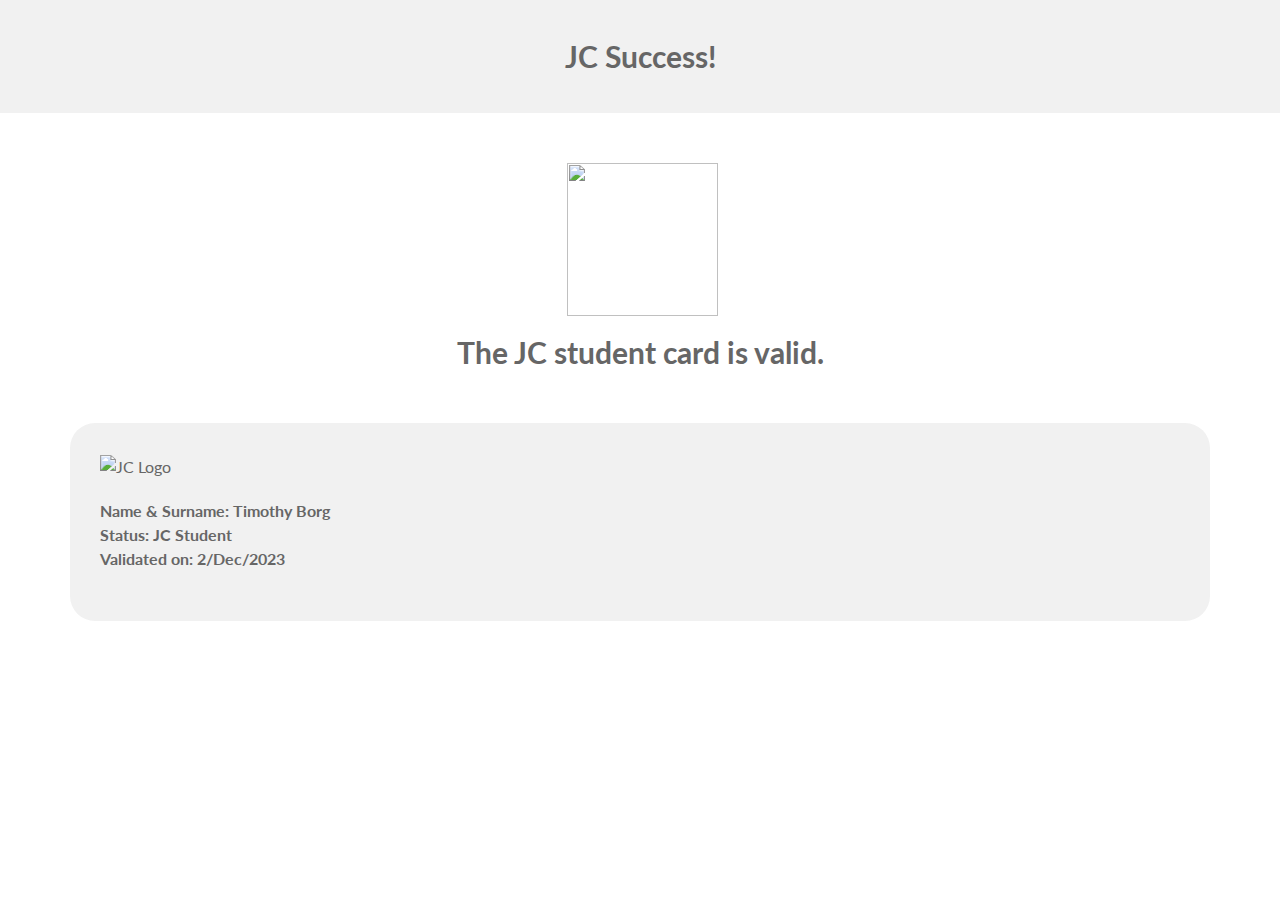
==== commit aaa22646: "Update indexf5b7.html" ====
--- a/www.um.edu.mt/virtcard/indexf5b7.html
+++ b/www.um.edu.mt/virtcard/indexf5b7.html
@@ -1,94 +1,83 @@
 <!DOCTYPE html>
 <html lang="en">
-
-
-  
-<!-- Version 20201023-0830 -->
-
-
-<!-- Mirrored from www.um.edu.mt/virtcard/?yeEWG1jv4S by HTTrack Website Copier/3.x [XR&CO'2014], Fri, 01 Dec 2023 23:39:39 GMT -->
-<!-- Added by HTTrack --><meta http-equiv="content-type" content="text/html;charset=UTF-8" /><!-- /Added by HTTrack -->
-<head>
-    <meta charset="utf-8">
+  <!-- Version 20201023-0830 --><!-- Mirrored from www.um.edu.mt/virtcard/?yeEWG1jv4S by HTTrack Website Copier/3.x [XR&CO'2014], Fri, 01 Dec 2023 23:39:16 GMT --><!-- Added by HTTrack -->
+  <head>
+    <meta http-equiv="content-type" content="text/html; charset=UTF-8">
+    <!-- /Added by HTTrack -->
     <meta http-equiv="X-UA-Compatible" content="IE=edge">
     <meta name="viewport" content="width=device-width, initial-scale=1">
-    <meta name="author" content="L-Università ta' Malta" />
-    <meta name="thumbnail" content="../media/um/images/umcrest.png" />
-    <meta name="twitter:creator" content="@ummalta" />
-    <meta property="og:site_name" content="L-Università ta' Malta" />
-    <meta property="og:image" content="../media/um/images/umcrest.png" />
-    <meta name="twitter:card" content="JC Success!" />
-    <meta property="og:description" content="" />
-    <meta name="facebook-domain-verification" content="tv4iiqmoeky7ha8lz3vwxjrj8a8cta" />
-    <meta property="fb:pages" content="295596273786464" />
-    <meta property="og:title" content="JC Success! - L-Università ta' Malta" />
+    <meta name="author" content="L-Università ta' Malta">
+    <meta name="thumbnail" content="../media/um/images/umcrest.png">
+    <meta name="twitter:creator" content="@ummalta">
+    <meta property="og:site_name" content="L-Università ta' Malta">
+    <meta property="og:image" content="../media/um/images/umcrest.png">
+    <meta name="twitter:card" content="JC Success!">
+    <meta property="og:description" content="">
+    <meta name="facebook-domain-verification" content="tv4iiqmoeky7ha8lz3vwxjrj8a8cta">
+    <meta property="fb:pages" content="295596273786464">
+    <meta property="og:title" content="JC Success! - L-Università ta' Malta">
     <title>JC Success! - L-Università ta' Malta</title>
-
-    
-      
- 		<!-- Bootstrap CSS -->
-    <link rel="stylesheet" type="text/css" media="all" href="../media/umt4/css/bootstrap.css" />
-		
-  	<!-- Owl Carousel CSS -->
-    <link rel="stylesheet" type="text/css" media="all" href="../media/umt4/css/owl.carousel.min.css" />
-    <link rel="stylesheet" type="text/css" media="all" href="../media/umt4/css/owl.theme.default.min.css" />
-
+    <!-- Bootstrap CSS -->
+    <link rel="stylesheet" type="text/css" media="all" href="../media/umt4/css/bootstrap.css">
+    <!-- Owl Carousel CSS -->
+    <link rel="stylesheet" type="text/css" media="all" href="../media/umt4/css/owl.carousel.min.css">
+    <link rel="stylesheet" type="text/css" media="all" href="../media/umt4/css/owl.theme.default.min.css">
     <!-- Revolution Slider 5.x CSS settings -->
-    <link rel="stylesheet" type="text/css" media="all" href="../media/umt4/css/settings.css" />
-    <link rel="stylesheet" type="text/css" media="all" href="../media/umt4/css/layers.css" />
-    <link rel="stylesheet" type="text/css" media="all" href="../media/umt4/css/navigation.css" />
-
+    <link rel="stylesheet" type="text/css" media="all" href="../media/umt4/css/settings.css">
+    <link rel="stylesheet" type="text/css" media="all" href="../media/umt4/css/layers.css">
+    <link rel="stylesheet" type="text/css" media="all" href="../media/umt4/css/navigation.css">
     <!-- LOGIX STYLESHEET -->
-    <link rel="stylesheet" type="text/css" media="all" href="../media/umt4/css/stylesheet.css" />
-  
+    <link rel="stylesheet" type="text/css" media="all" href="../media/umt4/css/stylesheet.css">
     <!-- UM custom css file -->
-    <link rel="stylesheet" type="text/css" media="all" href="../media/umt4/css/umcustom.css" />  
-
+    <link rel="stylesheet" type="text/css" media="all" href="../media/umt4/css/umcustom.css">
     <!-- SSO -->
     <script type="text/javascript" src="../sso/uom.js"></script>
     <link href="../sso/style.css" rel="stylesheet" type="text/css">
-
     <link rel="stylesheet" href="../../use.typekit.net/dki6lnm.css">
     <!--<link href="https://fonts.googleapis.com/css?family=Lato:300,300i,400,400i,700,700i&amp;subset=latin-ext" rel="stylesheet">-->
-
     <!-- HTML5 Shim and Respond.js IE8 support of HTML5 elements and media queries -->
     <!-- WARNING: Respond.js doesn't work if you view the page via file:// -->
     <!--[if lt IE 9]>
-
     <script src="https://oss.maxcdn.com/libs/html5shiv/3.7.0/html5shiv.js"></script>
-    <script src="https://oss.maxcdn.com/libs/respond.js/1.4.2/respond.min.js"></script>
-    <![endif]-->
-
+    <script src="https://oss.maxcdn.com/libs/respond.js/1.4.2/respond.min.js"></script>    <![endif]-->
     <!-- jQuery -->
     <script type="text/javascript" src="../media/umt4/js/jquery-3.2.0.min.js" name="jquery-3.2.0.min.js"> </script>
     <!--<script src="js/jquery.easing.min.js"></script>-->
     <script type="text/javascript" src="../media/umt4/js/parallax.min.js" name="parallax.min.js"> </script>
     <!-- Bootstrap Core JavaScript -->
     <script type="text/javascript" src="../media/umt4/js/bootstrap.min.js" name="bootstrap.min.js"> </script>
-
-		<!-- Owl Carousel JavaScript -->
+    <!-- Owl Carousel JavaScript -->
     <script type="text/javascript" src="../media/umt4/js/owl.carousel.min.js" name="owl.carousel.min.js"> </script>
-
     <!--Custom script with custom stuff-->
-
     <script type="text/javascript" src="../media/umt4/js/custom.js" name="custom.js"> </script>
     <script type="text/javascript" src="../media/umt4/js/um-addon.js" name="um-addon.js"> </script>
     <script type="text/javascript" src="../media/umt4/js/matchHeight.js" name="matchHeight.js"> </script>
     <script type="text/javascript" src="../media/umt4/js/js.cookie.js" name="js.cookie.js"> </script>
-
     <!-- Revolution Slider 5.x SCRIPTS -->
-    <script type="text/javascript" src="../media/umt4/js/jquery.themepunch.revolution.min.js" name="jquery.themepunch.revolution.min.js"> </script>
-    <script type="text/javascript" src="../media/umt4/js/jquery.themepunch.tools.min.js" name="jquery.themepunch.tools.min.js"> </script>
-
-    <script type="text/javascript" src="../media/umt4/js/revolution.extension.layeranimation.min.js" name="revolution-slider_revolution.extension.layeranimation.min.js"> </script>
-    <script type="text/javascript" src="../media/umt4/js/revolution.extension.navigation.min.js" name="revolution-slider_revolution.extension.navigation.min.js"> </script>
-    <script type="text/javascript" src="../media/umt4/js/revolution.extension.parallax.min.js" name="revolution-slider_revolution.extension.parallax.min.js"> </script>
-    <script type="text/javascript" src="../media/umt4/js/revolution.extension.slideanims.min.js" name="revolution-slider_revolution.extension.slideanims.min.js"> </script>
-    <script type="text/javascript" src="../media/umt4/js/revolution.extension.video.min.js" name="revolution-slider_revolution.extension.video.min.js"> </script>
-
+    <script type="text/javascript" src="../media/umt4/js/jquery.themepunch.revolution.min.js"
+
+name="jquery.themepunch.revolution.min.js"> </script>
+    <script type="text/javascript" src="../media/umt4/js/jquery.themepunch.tools.min.js"
+
+name="jquery.themepunch.tools.min.js"> </script>
+    <script type="text/javascript" src="../media/umt4/js/revolution.extension.layeranimation.min.js"
+
+name="revolution-slider_revolution.extension.layeranimation.min.js"> </script>
+    <script type="text/javascript" src="../media/umt4/js/revolution.extension.navigation.min.js"
+
+name="revolution-slider_revolution.extension.navigation.min.js"> </script>
+    <script type="text/javascript" src="../media/umt4/js/revolution.extension.parallax.min.js"
+
+name="revolution-slider_revolution.extension.parallax.min.js"> </script>
+    <script type="text/javascript" src="../media/umt4/js/revolution.extension.slideanims.min.js"
+
+name="revolution-slider_revolution.extension.slideanims.min.js"> </script>
+    <script type="text/javascript" src="../media/umt4/js/revolution.extension.video.min.js"
+
+name="revolution-slider_revolution.extension.video.min.js"> </script>
     <!-- Google Analytics -->
     <!-- Global site tag (gtag.js) - Google Analytics -->
-    <script async src="https://www.googletagmanager.com/gtag/js?id=UA-114987146-1"></script>
+    <script async="" src="https://www.googletagmanager.com/gtag/js?id=UA-114987146-1"></script>
     <script>
       window.dataLayer = window.dataLayer || [];
       function gtag(){dataLayer.push(arguments);}
@@ -97,8 +86,6 @@
       gtag('config', 'UA-114987146-1');
       gtag('config', 'AW-1037827697');
     </script>
-      
-      
     <!-- Facebook Pixel Code -->
     <script>
       !function(f,b,e,v,n,t,s)
@@ -111,352 +98,528 @@
       '../../connect.facebook.net/en_US/fbevents.js');
       fbq('init', '627719711338757');
       fbq('track', 'PageView');
-    </script>
-    <noscript>
-      <img height="1" width="1" style="display:none" src="https://www.facebook.com/tr?id=627719711338757&amp;ev=PageView&amp;noscript=1"/>
-    </noscript>
+    </script> <noscript>
+      </noscript>
+  </head>
+  <body id="top" class="UM-FontSize"><img style="display:none" src="https://www.facebook.com/tr?id=627719711338757&amp;ev=PageView&amp;noscript=1"
+
+      height="1" width="1">
     <!-- End Facebook Pixel Code -->
-      
-      
-  	<!-- FontAwesome -->
-		<link rel="stylesheet" type="text/css" media="all" href="../media/umt4/fontawesome642/css/all.css" />
-      
-  	<!--<link rel="stylesheet" type="text/css" media="all" href="/umt4/media/umt4/fontawesome/css/all.css">-->
+    <!-- FontAwesome -->
+    <link rel="stylesheet" type="text/css" media="all" href="../media/umt4/fontawesome642/css/all.css">
+    <!--<link rel="stylesheet" type="text/css" media="all" href="/umt4/media/umt4/fontawesome/css/all.css">-->
     <!--<link rel="stylesheet" href="//www.um.edu.mt/umfiles/awesome/css/all.css">-->
     <!--<script src="https://kit.fontawesome.com/9d48a47e3a.js"></script>-->
     <!--<link rel="stylesheet" href="https://pro.fontawesome.com/releases/v5.8.2/css/all.css" integrity="sha384-xVVam1KS4+Qt2OrFa+VdRUoXygyKIuNWUUUBZYv+n27STsJ7oDOHJgfF0bNKLMJF" crossorigin="anonymous">-->
-    
     <!-- Content-Type Header Code -->
-<link rel="stylesheet" type="text/css" media="all" href="../media/umt4/css/myum.css" />
-
-  
-</head>
-
-<body class="UM-FontSize" id="top">
-
+    <link rel="stylesheet" type="text/css" media="all" href="../media/umt4/css/myum.css">
     <!-- Header Area -->
     <header id="header">
-
-        <!-- Navigation -->
-        <nav class="navbar navbar-fixed-top" role="navigation">
-
-            <!--START SEARCH AREA INPUT FIELD-->
-            <div id="search1" class="searchContainter">
-                <div class="container">
-
-                    <form class="searchForm" method="get" action="https://www.um.edu.mt/search/">
-                        <input title="What are you looking for?" class="searchText" name="search" type="text" placeholder="What are you looking for?" autofocus />
-                        <input type="hidden" value="submit" />
-                        <a href="javascript:void(0)" onclick="closeSearch()" aria-label="Close the search"><i aria-hidden="true" class="fas fa-times" title="Close the search"></i></a>
-                    </form>
-
-                    <span>Hit Enter to Search or Escape to Close</span>
-                </div>
-            </div>
-            <!--END SEARCH AREA INPUT FIELD-->
-            <!--START COOKIEBAR-->
-            
-            <div class="cookiebar" id="UMCookieBar" style="display: none;">
-                <div class="container">
-									<div class="col-md-10">
-										<p>This website uses cookies for optimum user experience. By continuing to use this website you are consenting to the use of cookies in accordance with our <a href="https://www.um.edu.mt/privacy/">privacy policy</a>.</p>
-									</div>
-									<div class="col-md-2 buttoncontainer">
-										<div class="button">
-											<a style="cursor: pointer;" class="cookieaccept">Accept</a>
-										</div>
-									<div class="clearfix"></div>
-								</div>
-								<div class="clearfix"></div>
-            	</div>
-            </div>
-            <!--END COOKIEBAR-->
-
-            <!--Start Top Bar area-->
-            <div class="top-bar">
-                <div class="container">
-                    <!--START TOP BAR LEFT SIDE MENU ITEMS-->
-                    <div class="col-md-5 col-sm-5 col-xs-6 nopaddingleft">
-                        <!--START CURRENT STUDENTS DROPDOWN MENU-->
-                        <div class="btn-group">
-                          <button class="dropdown-toggle topdropdowns" type="button" data-toggle="dropdown" aria-expanded="false">Current students <span class="caret"></span></button>
-                          <ul class="dropdown-menu dropdownred">
-                          	<li><a href="https://www.um.edu.mt/students/"><i class="fas fa-home" aria-hidden="true" title="Portal"></i> Portal</a></li>
-                          	<hr style="margin-top: 7px; margin-bottom: 7px;">
-                         		<li><a href="https://www.um.edu.mt/assessments/">Assessments</a></li><li><a href="https://www.um.edu.mt/registrar/studentconduct">Conduct</a></li></li><li><a href="https://www.um.edu.mt/esims">eSIMS</a></li><li><a href="https://www.um.edu.mt/services/harassmentandbullying/">Harassment and bullying</a></li><li><a href="https://www.um.edu.mt/services/health-wellness">Health and wellness</a></li><li><a href="https://www.um.edu.mt/itsupport/">IT support</a></li><li><a href="https://www.um.edu.mt/services/jobsinmalta">Jobs in Malta</a></li><li><a href="https://www.um.edu.mt/library">Library</a></li><li><a href="https://www.um.edu.mt/mail">Mail</a></li><li><a href="https://www.um.edu.mt/itservices/myum/">My UM app</a></li></li><li><a href="https://www.um.edu.mt/__data/assets/pdf_file/0005/478940/SexualHarassmentPolicy-18Oct2021.pdf">Sexual harassment</a></li><li><a href="https://www.um.edu.mt/intranet/courses/">UM courses</a></li><li><a href="https://www.um.edu.mt/vle/my/">VLE</a></li><li><a href="https://europe.wiseflow.net/login/mt/um">WISEflow</a></li>
-                          </ul>
-                        </div>
-                        <!--END CURRENT STUDENTS DROPDOWN MENU-->
-
-                        <!--START STAFF DROPDOWN MENU-->
-                        <div class="btn-group">
-                          <button class="dropdown-toggle topdropdowns" type="button" data-toggle="dropdown" aria-expanded="false">Staff <span class="caret"></span></button>
-                          <ul class="dropdown-menu dropdownred">
-                            <li><a href="https://www.um.edu.mt/staff/"><i class="fas fa-home" aria-hidden="true" title="Portal"></i> Portal</a></li>
-                            <hr style="margin-top: 7px; margin-bottom: 7px;">
-                            <li><a href="https://www.um.edu.mt/staff/">Staff directory</a></li>
-														<li><a href="https://www.um.edu.mt/aims/">AIMS</a></li><li><a href="https://um.unidesk.ac.uk/tas/public/ssp/62f6666c-cf75-4397-802a-bee1fdee7ada">AIMS support</a></li></li><li><a href="https://www.um.edu.mt/assessments/">Assessments</a></li><li><a href="https://www.um.edu.mt/services/harassmentandbullying">Bullying and harassment</a></li></li></li><li><a href="https://www.um.edu.mt/esims">eSIMS</a></li><li><a href="https://um.unidesk.ac.uk/tas/public/ssp/4343fb7b-fc3c-4ebd-bd0c-4fec828f1771">Estates support</a></li></li></li><li><a href="https://www.um.edu.mt/services/health-wellness/">Health and wellness</a></li><li><a href="https://www.um.edu.mt/itsupport/">IT support</a></li><li><a href="https://www.um.edu.mt/research/labequipment/">Lab equipment search</a></li><li><a href="https://www.um.edu.mt/library">Library</a></li><li><a href="https://www.um.edu.mt/mail">Mail</a></li><li><a href="https://www.um.edu.mt/__data/assets/pdf_file/0005/478940/SexualHarassmentPolicy-18Oct2021.pdf">Sexual harassment</a></li><li><a href="https://www.um.edu.mt/registrar/sims">SIMS</a></li></li></li><li><a href="https://www.um.edu.mt/intranet/courses/">UM courses</a></li></li><li><a href="https://www.um.edu.mt/vle/my/">VLE</a></li><li><a href="https://europe.wiseflow.net/login/mt/um">WISEflow</a></li>
-                          </ul>
-                        </div>
-                        <!--END STAFF DROPDOWN MENU-->
-                    </div>
-                    <!--END TOP BAR LEFT SIDE MENU ITEMS-->
-
-
-                    <div class="col-md-7 col-sm-7 col-xs-6 nopaddingleft">
-                        <!--START SEARCH ICON IN RED BAR-->
-                        <ul id="searchDesktop" class="pull-right">
-                            <li><a href="#" onclick="openSearch()" aria-label="Search the website"><i aria-hidden="true" class="fas fa-search" title="Search the website"></i></a></li>
-                        </ul>
-                        <!--END SEARCH ICON IN RED BAR-->
-
-                        <!--START SIGN IN RED BAR-->
-                        <div class="pull-right log" id="LoginInfo"></div>
-                        <!--END SIGN IN RED BAR-->
-
-                    </div>
-                    <div class="clearfix"></div>
-                </div>
-            </div>
-            <!--END top bar area-->
-
-            <div class="container">
-                <!-- Brand and toggle get grouped for better mobile display -->
-                <div class="navbar-header">
-                    <button aria-label="Close the menu" id="ChangeToggle" type="button" class="navbar-toggle" data-toggle="collapse" data-target="#bs-example-navbar-collapse-1">
-                        <div id="navbar-hamburger">
-                          <span class="sr-only">Open menu</span>
-                          <span class="icon-bar"></span>
-                          <span class="icon-bar"></span>
-                          <span class="icon-bar"></span>
-                        </div>
-                        <div id="navbar-close" class="hidden">
-                          <i aria-hidden="true" class="fas fa-times" title="Close the menu"></i>
-                        </div>
-                    </button>
-
-                    <a class="navbar-brand" href="https://www.um.edu.mt/"  title="University of Malta logo">
-                        <!--<img src="images_interface/logo.png" alt="University of Malta">-->
-                    </a>
-
-                </div>
-
-
-
-
-                <!-- Collect the nav links, forms, and other content for toggling -->
-                <div class="collapse navbar-collapse js-navbar-collapse" id="bs-example-navbar-collapse-1">
-                  <ul class="nav navbar-nav navbar-right">
-                  	<li class="dropdown mega-dropdown">
-                  		<a href="https://www.um.edu.mt/study/" class="dropdown-toggle desktoplink">Study <span class="caret"></span></a>
-                  		<a href="https://www.um.edu.mt/study/" class="UM-MobLink mobilelink">
-                        <div class="UM-MobLinkDiv">
-                        	Study
-                        </div>
-                      </a>
-                      <button type="button" class="btn dropdown-toggle UM-MobLink mobilelink" data-toggle="dropdown" aria-haspopup="true">
-                        <span class="UM-Caret">
-                        </span>
-                        <span class="sr-only">Toggle Study dropdown</span>
-                      </button>
-                  		<ul class="dropdown-menu mega-dropdown-menu UM-FontSizeCustom UM-Hover">
-<div class="container">
-<li class="col-sm-12 UM-MainMenu-Sub">
-<ul><li><a href="https://www.um.edu.mt/study/undergraduate/">Undergraduate</a></li><li><a href="https://www.um.edu.mt/study/postgraduate/">Postgraduate</a></li><li><a href="https://www.um.edu.mt/doctoralschool/" target="_blank">Doctoral School</a></li><li><a href="https://www.um.edu.mt/foundationstudies" target="_blank">Foundation Studies</a></li><li><a href="https://www.um.edu.mt/study/admissionsadvice/">Admissions and advice</a></li><li><a href="https://www.um.edu.mt/study/datesdeadlines/">Dates and deadlines</a></li><li><a href="https://www.um.edu.mt/study/feesfunding/">Fees and funding</a></li><li><a href="https://www.um.edu.mt/study/degreeplus/">DegreePlus</a></li><li><a href="https://www.um.edu.mt/clas" target="_blank">Study at your own pace</a></li><li><a href="https://www.um.edu.mt/study/auditingstudents/">Auditing Students</a></li><li><a href="https://www.um.edu.mt/study/iset/">International Student English Test</a></li><li><a href="https://www.um.edu.mt/matsec" target="_blank">MATSEC Board</a></li><li><a href="https://www.jc.um.edu.mt/" target="_blank">Junior College</a></li></ul>
-</li>
-</div>
-</ul>
+      <!-- Navigation -->
+      <nav class="navbar navbar-fixed-top" role="navigation">
+        <!--START SEARCH AREA INPUT FIELD-->
+        <div id="search1" class="searchContainter">
+          <div class="container">
+            <form class="searchForm" method="get" action="https://www.um.edu.mt/search/">
+              <input title="What are you looking for?" class="searchText" name="search"
+
+                placeholder="What are you looking for?" autofocus="" type="text">
+              <input value="submit" type="hidden"> <a href="javascript:void(0)"
+
+                onclick="closeSearch()" aria-label="Close the search"><i aria-hidden="true"
+
+                  class="fas fa-times" title="Close the search"></i></a> </form>
+            <span>Hit Enter to Search or Escape to Close</span> </div>
+        </div>
+        <!--END SEARCH AREA INPUT FIELD-->
+        <!--START COOKIEBAR-->
+        <div class="cookiebar" id="UMCookieBar" style="display: none;">
+          <div class="container">
+            <div class="col-md-10">
+              <p>This website uses cookies for optimum user experience. By
+                continuing to use this website you are consenting to the use of
+                cookies in accordance with our <a href="https://www.um.edu.mt/privacy/">privacy
+                  policy</a>.</p>
+            </div>
+            <div class="col-md-2 buttoncontainer">
+              <div class="button"> <a style="cursor: pointer;" class="cookieaccept">Accept</a>
+              </div>
+              <div class="clearfix"></div>
+            </div>
+            <div class="clearfix"></div>
+          </div>
+        </div>
+        <!--END COOKIEBAR-->
+        <!--Start Top Bar area-->
+        <div class="top-bar">
+          <div class="container">
+            <!--START TOP BAR LEFT SIDE MENU ITEMS-->
+            <div class="col-md-5 col-sm-5 col-xs-6 nopaddingleft">
+              <!--START CURRENT STUDENTS DROPDOWN MENU-->
+              <div class="btn-group"> <button class="dropdown-toggle topdropdowns"
+
+                  type="button" data-toggle="dropdown" aria-expanded="false">Current
+                  students <span class="caret"></span></button>
+                <ul class="dropdown-menu dropdownred">
+                  <li><a href="https://www.um.edu.mt/students/"><i class="fas fa-home"
+
+                        aria-hidden="true" title="Portal"></i> Portal</a></li>
+                  <hr style="margin-top: 7px; margin-bottom: 7px;">
+                  <li><a href="https://www.um.edu.mt/assessments/">Assessments</a></li>
+                  <li><a href="https://www.um.edu.mt/registrar/studentconduct">Conduct</a></li>
+                  <li><a href="https://www.um.edu.mt/esims">eSIMS</a></li>
+                  <li><a href="https://www.um.edu.mt/services/harassmentandbullying/">Harassment
+                      and bullying</a></li>
+                  <li><a href="https://www.um.edu.mt/services/health-wellness">Health
+                      and wellness</a></li>
+                  <li><a href="https://www.um.edu.mt/itsupport/">IT support</a></li>
+                  <li><a href="https://www.um.edu.mt/services/jobsinmalta">Jobs
+                      in Malta</a></li>
+                  <li><a href="https://www.um.edu.mt/library">Library</a></li>
+                  <li><a href="https://www.um.edu.mt/mail">Mail</a></li>
+                  <li><a href="https://www.um.edu.mt/itservices/myum/">My UM app</a></li>
+                  <li><a href="https://www.um.edu.mt/__data/assets/pdf_file/0005/478940/SexualHarassmentPolicy-18Oct2021.pdf">Sexual
+                      harassment</a></li>
+                  <li><a href="https://www.um.edu.mt/intranet/courses/">UM
+                      courses</a></li>
+                  <li><a href="https://www.um.edu.mt/vle/my/">VLE</a></li>
+                  <li><a href="https://europe.wiseflow.net/login/mt/um">WISEflow</a></li>
+                </ul>
+              </div>
+              <!--END CURRENT STUDENTS DROPDOWN MENU-->
+              <!--START STAFF DROPDOWN MENU-->
+              <div class="btn-group"> <button class="dropdown-toggle topdropdowns"
+
+                  type="button" data-toggle="dropdown" aria-expanded="false">Staff
+                  <span class="caret"></span></button>
+                <ul class="dropdown-menu dropdownred">
+                  <li><a href="https://www.um.edu.mt/staff/"><i class="fas fa-home"
+
+                        aria-hidden="true" title="Portal"></i> Portal</a></li>
+                  <hr style="margin-top: 7px; margin-bottom: 7px;">
+                  <li><a href="https://www.um.edu.mt/staff/">Staff directory</a></li>
+                  <li><a href="https://www.um.edu.mt/aims/">AIMS</a></li>
+                  <li><a href="https://um.unidesk.ac.uk/tas/public/ssp/62f6666c-cf75-4397-802a-bee1fdee7ada">AIMS
+                      support</a></li>
+                  <li><a href="https://www.um.edu.mt/assessments/">Assessments</a></li>
+                  <li><a href="https://www.um.edu.mt/services/harassmentandbullying">Bullying
+                      and harassment</a></li>
+                  <li><a href="https://www.um.edu.mt/esims">eSIMS</a></li>
+                  <li><a href="https://um.unidesk.ac.uk/tas/public/ssp/4343fb7b-fc3c-4ebd-bd0c-4fec828f1771">Estates
+                      support</a></li>
+                  <li><a href="https://www.um.edu.mt/services/health-wellness/">Health
+                      and wellness</a></li>
+                  <li><a href="https://www.um.edu.mt/itsupport/">IT support</a></li>
+                  <li><a href="https://www.um.edu.mt/research/labequipment/">Lab
+                      equipment search</a></li>
+                  <li><a href="https://www.um.edu.mt/library">Library</a></li>
+                  <li><a href="https://www.um.edu.mt/mail">Mail</a></li>
+                  <li><a href="https://www.um.edu.mt/__data/assets/pdf_file/0005/478940/SexualHarassmentPolicy-18Oct2021.pdf">Sexual
+                      harassment</a></li>
+                  <li><a href="https://www.um.edu.mt/registrar/sims">SIMS</a></li>
+                  <li><a href="https://www.um.edu.mt/intranet/courses/">UM
+                      courses</a></li>
+                  <li><a href="https://www.um.edu.mt/vle/my/">VLE</a></li>
+                  <li><a href="https://europe.wiseflow.net/login/mt/um">WISEflow</a></li>
+                </ul>
+              </div>
+              <!--END STAFF DROPDOWN MENU--> </div>
+            <!--END TOP BAR LEFT SIDE MENU ITEMS-->
+            <div class="col-md-7 col-sm-7 col-xs-6 nopaddingleft">
+              <!--START SEARCH ICON IN RED BAR-->
+              <ul id="searchDesktop" class="pull-right">
+                <li><a href="#" onclick="openSearch()" aria-label="Search the website"><i
+
+                      aria-hidden="true" class="fas fa-search" title="Search the website"></i></a><br>
+                </li>
+              </ul>
+              <!--END SEARCH ICON IN RED BAR-->
+              <!--START SIGN IN RED BAR-->
+              <div class="pull-right log" id="LoginInfo"></div>
+              <!--END SIGN IN RED BAR--> </div>
+            <div class="clearfix"></div>
+          </div>
+        </div>
+        <!--END top bar area-->
+        <div class="container">
+          <!-- Brand and toggle get grouped for better mobile display -->
+          <div class="navbar-header"> <button aria-label="Close the menu" id="ChangeToggle"
+
+              type="button" class="navbar-toggle" data-toggle="collapse" data-target="#bs-example-navbar-collapse-1">
+              <div id="navbar-hamburger"> <span class="sr-only">Open menu</span>
+                <span class="icon-bar"></span> <span class="icon-bar"></span> <span
+
+                  class="icon-bar"></span> </div>
+              <div id="navbar-close" class="hidden"> <i aria-hidden="true" class="fas fa-times"
+
+                  title="Close the menu"></i> </div>
+            </button> <a class="navbar-brand" href="https://www.um.edu.mt/" title="University of Malta logo">
+              <!--<img src="images_interface/logo.png" alt="University of Malta">-->
+            </a> </div>
+          <!-- Collect the nav links, forms, and other content for toggling -->
+          <div class="collapse navbar-collapse js-navbar-collapse" id="bs-example-navbar-collapse-1">
+            <ul class="nav navbar-nav navbar-right">
+              <li class="dropdown mega-dropdown"> <a href="https://www.um.edu.mt/study/"
+
+                  class="dropdown-toggle desktoplink">Study <span class="caret"></span></a>
+                <a href="https://www.um.edu.mt/study/" class="UM-MobLink mobilelink">
+                  <div class="UM-MobLinkDiv"> Study </div>
+                </a> <button type="button" class="btn dropdown-toggle UM-MobLink mobilelink"
+
+                  data-toggle="dropdown" aria-haspopup="true"> <span class="UM-Caret">
+                  </span> <span class="sr-only">Toggle Study dropdown</span> </button>
+                <ul class="dropdown-menu mega-dropdown-menu UM-FontSizeCustom UM-Hover">
+                  <div class="container">
+                    <li class="col-sm-12 UM-MainMenu-Sub">
+                      <ul>
+                        <li><a href="https://www.um.edu.mt/study/undergraduate/">Undergraduate</a></li>
+                        <li><a href="https://www.um.edu.mt/study/postgraduate/">Postgraduate</a></li>
+                        <li><a href="https://www.um.edu.mt/doctoralschool/" target="_blank">Doctoral
+                            School</a></li>
+                        <li><a href="https://www.um.edu.mt/foundationstudies" target="_blank">Foundation
+                            Studies</a></li>
+                        <li><a href="https://www.um.edu.mt/study/admissionsadvice/">Admissions
+                            and advice</a></li>
+                        <li><a href="https://www.um.edu.mt/study/datesdeadlines/">Dates
+                            and deadlines</a></li>
+                        <li><a href="https://www.um.edu.mt/study/feesfunding/">Fees
+                            and funding</a></li>
+                        <li><a href="https://www.um.edu.mt/study/degreeplus/">DegreePlus</a></li>
+                        <li><a href="https://www.um.edu.mt/clas" target="_blank">Study
+                            at your own pace</a></li>
+                        <li><a href="https://www.um.edu.mt/study/auditingstudents/">Auditing
+                            Students</a></li>
+                        <li><a href="https://www.um.edu.mt/study/iset/">International
+                            Student English Test</a></li>
+                        <li><a href="https://www.um.edu.mt/matsec" target="_blank">MATSEC
+                            Board</a></li>
+                        <li><a href="https://www.jc.um.edu.mt/" target="_blank">Junior
+                            College</a></li>
+                      </ul>
                     </li>
-                    <li class="dropdown mega-dropdown">
-                  	  <a href="https://www.um.edu.mt/about/" class="dropdown-toggle desktoplink">About <span class="caret"></span></a>
-                   	  <a href="https://www.um.edu.mt/about/" class="UM-MobLink mobilelink">
-                        <div class="UM-MobLinkDiv">
-                        	About
-                      	</div>
-                      </a>
-                      <button type="button" class="btn dropdown-toggle UM-MobLink mobilelink" data-toggle="dropdown" aria-haspopup="true">
-                        <span class="UM-Caret">
-                        </span>
-                        <span class="sr-only">Toggle About dropdown</span>
-                      </button>
-                      <ul class="dropdown-menu mega-dropdown-menu UM-FontSizeCustom UM-Hover">
-<div class="container">
-<li class="col-sm-12 UM-MainMenu-Sub">
-<ul><li><a href="https://www.um.edu.mt/about/history/">History</a></li><li><a href="https://www.um.edu.mt/about/governance/">Governance</a></li><li><a href="https://www.um.edu.mt/about/strategy/">Strategic plan</a></li><li><a href="https://www.um.edu.mt/about/sustainability/">Sustainability</a></li><li><a href="https://www.um.edu.mt/about/qualityassurance/">Quality assurance</a></li><li><a href="https://www.um.edu.mt/about/equity/">Equity, diversity and inclusion</a></li><li><a href="https://www.um.edu.mt/about/brand/">Our brand</a></li><li><a href="https://www.um.edu.mt/about/facts/">Facts and figures</a></li><li><a href="https://www.um.edu.mt/about/careers/">Work at UM</a></li><li><a href="https://www.um.edu.mt/about/contactus/">Contact us</a></li><li><a href="https://www.um.edu.mt/about/az/">A-Z</a></li><li><a href="https://www.um.edu.mt/about/sea-eu/">SEA-EU</a></li></ul>
-</li>
-</div>
-</ul>
+                  </div>
+                </ul>
+              </li>
+              <li class="dropdown mega-dropdown"> <a href="https://www.um.edu.mt/about/"
+
+                  class="dropdown-toggle desktoplink">About <span class="caret"></span></a>
+                <a href="https://www.um.edu.mt/about/" class="UM-MobLink mobilelink">
+                  <div class="UM-MobLinkDiv"> About </div>
+                </a> <button type="button" class="btn dropdown-toggle UM-MobLink mobilelink"
+
+                  data-toggle="dropdown" aria-haspopup="true"> <span class="UM-Caret">
+                  </span> <span class="sr-only">Toggle About dropdown</span> </button>
+                <ul class="dropdown-menu mega-dropdown-menu UM-FontSizeCustom UM-Hover">
+                  <div class="container">
+                    <li class="col-sm-12 UM-MainMenu-Sub">
+                      <ul>
+                        <li><a href="https://www.um.edu.mt/about/history/">History</a></li>
+                        <li><a href="https://www.um.edu.mt/about/governance/">Governance</a></li>
+                        <li><a href="https://www.um.edu.mt/about/strategy/">Strategic
+                            plan</a></li>
+                        <li><a href="https://www.um.edu.mt/about/sustainability/">Sustainability</a></li>
+                        <li><a href="https://www.um.edu.mt/about/qualityassurance/">Quality
+                            assurance</a></li>
+                        <li><a href="https://www.um.edu.mt/about/equity/">Equity,
+                            diversity and inclusion</a></li>
+                        <li><a href="https://www.um.edu.mt/about/brand/">Our
+                            brand</a></li>
+                        <li><a href="https://www.um.edu.mt/about/facts/">Facts
+                            and figures</a></li>
+                        <li><a href="https://www.um.edu.mt/about/careers/">Work
+                            at UM</a></li>
+                        <li><a href="https://www.um.edu.mt/about/contactus/">Contact
+                            us</a></li>
+                        <li><a href="https://www.um.edu.mt/about/az/">A-Z</a></li>
+                        <li><a href="https://www.um.edu.mt/about/sea-eu/">SEA-EU</a></li>
+                      </ul>
                     </li>
-                    <li class="dropdown mega-dropdown">
-                  	  <a href="https://www.um.edu.mt/research/" class="dropdown-toggle desktoplink">Research <span class="caret"></span></a>
-                  		<a href="https://www.um.edu.mt/research/" class="UM-MobLink mobilelink">
-                        <div class="UM-MobLinkDiv">
-                        	Research
-                      	</div>
-                      </a>
-                      <button type="button" class="btn dropdown-toggle UM-MobLink mobilelink" data-toggle="dropdown" aria-haspopup="true">
-                        <span class="UM-Caret">
-                        </span>
-                        <span class="sr-only">Toggle Research dropdown</span>
-                      </button>
-                      <ul class="dropdown-menu mega-dropdown-menu UM-FontSizeCustom UM-Hover">
-<div class="container">
-<li class="col-sm-12 UM-MainMenu-Sub">
-<ul><li><a href="https://www.um.edu.mt/research/researchprojects/">Research projects at UM</a></li><li><a href="https://www.um.edu.mt/research/researchgroups/">Research groups at UM</a></li><li><a href="https://www.um.edu.mt/platforms" target="_blank">Platforms at UM</a></li><li><a href="https://www.um.edu.mt/research/hrs4r/">HRS4R</a></li><li><a href="https://www.um.edu.mt/research/intellectualproperty/">Intellectual property</a></li><li><a href="https://www.um.edu.mt/research/ethics/">Research ethics</a></li><li><a href="https://www.um.edu.mt/research/support/">Support for researchers</a></li><li><a href="https://www.um.edu.mt/library" target="_blank">Library services</a></li><li><a href="https://www.um.edu.mt/rssd" target="_blank">Lab facilities</a></li><li><a href="https://www.um.edu.mt/research/labequipment/">Laboratory equipment search </a></li><li><a href="https://www.um.edu.mt/doctoralschool" target="_blank">Doctoral School</a></li><li><a href="https://www.um.edu.mt/think" target="_blank">THINK</a></li><li><a href="https://www.um.edu.mt/research/umresearchexpo/">UM Research Expo</a></li></ul>
-</li>
-</div>
-</ul>
-									  </li>
-                    <li class="dropdown mega-dropdown">
-                      <a href="https://www.um.edu.mt/academicentities/" class="dropdown-toggle desktoplink">Academic entities <span class="caret"></span></a>
-                  		<a href="https://www.um.edu.mt/academicentities/" class="UM-MobLink mobilelink">
-                        <div class="UM-MobLinkDiv">
-                        	Academic entities
-                      	</div>
-                      </a>
-                      <button type="button" class="btn dropdown-toggle UM-MobLink mobilelink" data-toggle="dropdown" aria-haspopup="true">
-                        <span class="UM-Caret">
-                        </span>
-                        <span class="sr-only">Toggle Academic Entities dropdown</span>
-                      </button>
-                      <ul class="dropdown-menu mega-dropdown-menu UM-FontSizeCustom UM-Hover">
-<div class="container">
-<li class="col-sm-12 UM-MainMenu-Sub">
-<ul><li><a href="https://www.um.edu.mt/academicentities/all/">All academic entities</a></li><li><a href="https://www.um.edu.mt/academicentities/faculties/">Faculties</a></li><li><a href="https://www.um.edu.mt/academicentities/centres/">Centres</a></li><li><a href="https://www.um.edu.mt/academicentities/institutes/">Institutes</a></li><li><a href="https://www.um.edu.mt/academicentities/schools/">Schools</a></li><li><a href="https://www.um.edu.mt/academicentities/juniorcollege/">Junior College</a></li></ul>
-</li>
-</div>
-</ul>
-									  </li>
-                    <li class="dropdown mega-dropdown">
-                  	  <a href="https://www.um.edu.mt/services/" class="dropdown-toggle desktoplink">Services <span class="caret"></span></a>
-                  		<a href="https://www.um.edu.mt/services/" class="UM-MobLink mobilelink">
-                        <div class="UM-MobLinkDiv">
-                        	Services
-                     		</div>
-                      </a>
-                      <button type="button" class="btn dropdown-toggle UM-MobLink mobilelink" data-toggle="dropdown" aria-haspopup="true">
-                        <span class="UM-Caret">
-                        </span>
-                        <span class="sr-only">Toggle Services Dropdown</span>
-                      </button>
-                      <ul class="dropdown-menu mega-dropdown-menu UM-FontSizeCustom UM-Hover">
-<div class="container">
-<li class="col-sm-12 UM-MainMenu-Sub">
-<ul><li><a href="https://www.um.edu.mt/services/all/">All services at UM</a></li><li><a href="https://www.um.edu.mt/services/administrativedirectorates/">Administrative directorates</a></li><li><a href="https://www.um.edu.mt/services/administrativesupport/">Administrative and student services</a></li><li><a href="https://www.um.edu.mt/services/health-wellness/">Health &amp; Wellness Centre</a></li><li><a href="https://www.um.edu.mt/services/resourcecentres/">Resource centres</a></li><li><a href="https://www.um.edu.mt/services/campus1037/">Campus 103.7</a></li><li><a href="https://www.um.edu.mt/alumni/">UM Alumni</a></li><li><a href="https://www.um.edu.mt/hrmd/kidspoint" target="_blank">Childcare services</a></li><li><a href="https://www.um.edu.mt/services/u3a/">University of the Third Age</a></li><li><a href="https://www.um.edu.mt/operatingprocedures/">Standard operating procedures</a></li><li><a href="https://www.um.edu.mt/services/internalauditfunction/">Internal Audit Function</a></li><li><a href="https://www.um.edu.mt/services/helphub/">Help Hub</a></li></ul>
-</li>
-</div>
-</ul>
-									  </li>
-                  </ul>
-                </div>
-
-
-
-                <!-- /.nav-collapse -->
-                <!-- /.navbar-collapse -->
-
-
-                <!-- /.navbar-collapse -->
-            </div>
-            <!-- /.container -->
-        </nav>
-
-      <div class="visible-print"><img src="https://www.um.edu.mt/media/um/images/logo-print.svg" alt="L-Università ta' Malta" style="min-width: 260px; height: 89px;"></div>
-
+                  </div>
+                </ul>
+              </li>
+              <li class="dropdown mega-dropdown"> <a href="https://www.um.edu.mt/research/"
+
+                  class="dropdown-toggle desktoplink">Research <span class="caret"></span></a>
+                <a href="https://www.um.edu.mt/research/" class="UM-MobLink mobilelink">
+                  <div class="UM-MobLinkDiv"> Research </div>
+                </a> <button type="button" class="btn dropdown-toggle UM-MobLink mobilelink"
+
+                  data-toggle="dropdown" aria-haspopup="true"> <span class="UM-Caret">
+                  </span> <span class="sr-only">Toggle Research dropdown</span>
+                </button>
+                <ul class="dropdown-menu mega-dropdown-menu UM-FontSizeCustom UM-Hover">
+                  <div class="container">
+                    <li class="col-sm-12 UM-MainMenu-Sub">
+                      <ul>
+                        <li><a href="https://www.um.edu.mt/research/researchprojects/">Research
+                            projects at UM</a></li>
+                        <li><a href="https://www.um.edu.mt/research/researchgroups/">Research
+                            groups at UM</a></li>
+                        <li><a href="https://www.um.edu.mt/platforms" target="_blank">Platforms
+                            at UM</a></li>
+                        <li><a href="https://www.um.edu.mt/research/hrs4r/">HRS4R</a></li>
+                        <li><a href="https://www.um.edu.mt/research/intellectualproperty/">Intellectual
+                            property</a></li>
+                        <li><a href="https://www.um.edu.mt/research/ethics/">Research
+                            ethics</a></li>
+                        <li><a href="https://www.um.edu.mt/research/support/">Support
+                            for researchers</a></li>
+                        <li><a href="https://www.um.edu.mt/library" target="_blank">Library
+                            services</a></li>
+                        <li><a href="https://www.um.edu.mt/rssd" target="_blank">Lab
+                            facilities</a></li>
+                        <li><a href="https://www.um.edu.mt/research/labequipment/">Laboratory
+                            equipment search </a></li>
+                        <li><a href="https://www.um.edu.mt/doctoralschool" target="_blank">Doctoral
+                            School</a></li>
+                        <li><a href="https://www.um.edu.mt/think" target="_blank">THINK</a></li>
+                        <li><a href="https://www.um.edu.mt/research/umresearchexpo/">UM
+                            Research Expo</a></li>
+                      </ul>
+                    </li>
+                  </div>
+                </ul>
+              </li>
+              <li class="dropdown mega-dropdown"> <a href="https://www.um.edu.mt/academicentities/"
+
+                  class="dropdown-toggle desktoplink">Academic entities <span class="caret"></span></a>
+                <a href="https://www.um.edu.mt/academicentities/" class="UM-MobLink mobilelink">
+                  <div class="UM-MobLinkDiv"> Academic entities </div>
+                </a> <button type="button" class="btn dropdown-toggle UM-MobLink mobilelink"
+
+                  data-toggle="dropdown" aria-haspopup="true"> <span class="UM-Caret">
+                  </span> <span class="sr-only">Toggle Academic Entities
+                    dropdown</span> </button>
+                <ul class="dropdown-menu mega-dropdown-menu UM-FontSizeCustom UM-Hover">
+                  <div class="container">
+                    <li class="col-sm-12 UM-MainMenu-Sub">
+                      <ul>
+                        <li><a href="https://www.um.edu.mt/academicentities/all/">All
+                            academic entities</a></li>
+                        <li><a href="https://www.um.edu.mt/academicentities/faculties/">Faculties</a></li>
+                        <li><a href="https://www.um.edu.mt/academicentities/centres/">Centres</a></li>
+                        <li><a href="https://www.um.edu.mt/academicentities/institutes/">Institutes</a></li>
+                        <li><a href="https://www.um.edu.mt/academicentities/schools/">Schools</a></li>
+                        <li><a href="https://www.um.edu.mt/academicentities/juniorcollege/">Junior
+                            College</a></li>
+                      </ul>
+                    </li>
+                  </div>
+                </ul>
+              </li>
+              <li class="dropdown mega-dropdown"> <a href="https://www.um.edu.mt/services/"
+
+                  class="dropdown-toggle desktoplink">Services <span class="caret"></span></a>
+                <a href="https://www.um.edu.mt/services/" class="UM-MobLink mobilelink">
+                  <div class="UM-MobLinkDiv"> Services </div>
+                </a> <button type="button" class="btn dropdown-toggle UM-MobLink mobilelink"
+
+                  data-toggle="dropdown" aria-haspopup="true"> <span class="UM-Caret">
+                  </span> <span class="sr-only">Toggle Services Dropdown</span>
+                </button>
+                <ul class="dropdown-menu mega-dropdown-menu UM-FontSizeCustom UM-Hover">
+                  <div class="container">
+                    <li class="col-sm-12 UM-MainMenu-Sub">
+                      <ul>
+                        <li><a href="https://www.um.edu.mt/services/all/">All
+                            services at UM</a></li>
+                        <li><a href="https://www.um.edu.mt/services/administrativedirectorates/">Administrative
+                            directorates</a></li>
+                        <li><a href="https://www.um.edu.mt/services/administrativesupport/">Administrative
+                            and student services</a></li>
+                        <li><a href="https://www.um.edu.mt/services/health-wellness/">Health
+                            &amp; Wellness Centre</a></li>
+                        <li><a href="https://www.um.edu.mt/services/resourcecentres/">Resource
+                            centres</a></li>
+                        <li><a href="https://www.um.edu.mt/services/campus1037/">Campus
+                            103.7</a></li>
+                        <li><a href="https://www.um.edu.mt/alumni/">UM Alumni</a></li>
+                        <li><a href="https://www.um.edu.mt/hrmd/kidspoint" target="_blank">Childcare
+                            services</a></li>
+                        <li><a href="https://www.um.edu.mt/services/u3a/">University
+                            of the Third Age</a></li>
+                        <li><a href="https://www.um.edu.mt/operatingprocedures/">Standard
+                            operating procedures</a></li>
+                        <li><a href="https://www.um.edu.mt/services/internalauditfunction/">Internal
+                            Audit Function</a></li>
+                        <li><a href="https://www.um.edu.mt/services/helphub/">Help
+                            Hub</a></li>
+                      </ul>
+                    </li>
+                  </div>
+                </ul>
+              </li>
+            </ul>
+          </div>
+          <!-- /.nav-collapse -->
+          <!-- /.navbar-collapse -->
+          <!-- /.navbar-collapse --> </div>
+        <!-- /.container --> </nav>
+      <div class="visible-print"><img src="https://www.um.edu.mt/media/um/images/logo-print.svg"
+
+          alt="L-Università ta' Malta" style="min-width: 260px; height: 89px;"></div>
     </header>
     <!-- END - HEADER SECTION -->
-<div class="index_headerimage hidden-print"></div><div class="coursefinder UM-TitleBar hidden-print"><div class="container"><h1>JC Success!</h1><div class="UM-GreyLink UM-Breadcrumbs"></div></div></div>
-
-
-
-
-<div class="aboutsection">
-	<div class="container">
-		<div>
-			<div class="UM-BodyText">
-				<div class="visible-print">
-           <h1>JC Success!</h1>
+    <div class="index_headerimage hidden-print"></div>
+    <div class="coursefinder UM-TitleBar hidden-print">
+      <div class="container">
+        <h1>JC Success!</h1>
+        <div class="UM-GreyLink UM-Breadcrumbs"></div>
+      </div>
+    </div>
+    <div class="aboutsection">
+      <div class="container">
+        <div>
+          <div class="UM-BodyText">
+            <div class="visible-print">
+              <h1>JC Success!</h1>
+            </div>
+            <div id="UM-BodyContent">
+              <div style="text-align: center;"><span id="d.en.195223"></span></div>
+              <p style="text-align: center;">&nbsp;<img src="Checkl.png" alt=""
+
+                  style="width: 151px; height: 153px;"></p>
+              <h1 style="text-align: center;">The JC student card is valid.</h1>
+              <p>&nbsp;</p>
+              <div class="greybg" style="border-radius: 25px"><img src="https://www.um.edu.mt/media/um/images/jclogo.svg"
+
+                  alt="JC Logo" style="padding-left:30px" width="75%">
+                <h3 style="padding-left:30px">Name &amp; Surname: Timothy Borg<br>
+                  Status: JC Student<br>
+                  Validated on: 2/Dec/2023</h3>
+              </div>
+            </div>
+            <br>
+          </div>
         </div>
-				<div id="UM-BodyContent"><span id="d.en.195223"></span><p style="text-align: center;"><span class="mceNonEditable"><em class="fa-light fa-circle-check fa-7x" title="CircleGood" aria-label="CircleGood"><span class="hidden">[CircleGood]</span></em></span></p>
-<p style="text-align: center;">&nbsp;</p>
-<h1 style="text-align: center;">The JC student card is valid.</h1>
-<p>&nbsp;</p>
-<div class="greybg" style="border-radius: 25px"><img src="https://www.um.edu.mt/media/um/images/jclogo.svg" alt="JC Logo" width="75%" style="padding-left:30px" />
-<h3 style="padding-left:30px">Name & Surname: Adam Lee Micallef<br />Status: JC Student<br />Validated on: 2/Dec/2023</h3></div>           </div>
-				<br />
+        <div class="clearfix"></div>
+      </div>
+    </div>
+    <!-- START - Footer -->
+    <footer class="hidden-print">
+      <div class="container">
+        <div class="row">
+          <div class="">
+            <div class="UM-Logos">
+              <a href="https://www.um.edu.mt/about/sea-eu/" target="_blank"><img
+
+                  src="../media/um/images/seaeulogo3versions-01-01.png" alt="SEA-EU logo"></a><a
+
+                href="https://www.um.edu.mt/research/hrs4r/" target="_blank"><img
+
+                  src="../media/um/images/hr.png" alt="HR Excellence in Research"></a></div>
+            <div class="contactdetails"> <a href="https://www.um.edu.mt/about/contactus/"><i
+
+                  class="fas fa-phone" aria-hidden="true" title="Phone"></i><span
+
+                  class="sr-only">Phone:</span> +356 2340 2340</a> <a href="mailto:info@um.edu.mt"
+
+                target="_blank"><i class="fas fa-envelope" aria-hidden="true" title="Email"></i><span
+
+                  class="sr-only">Email:</span> info@um.edu.mt</a> <a href="https://www.um.edu.mt/about/contactus/"><i
+
+                  class="fas fa-map-marker-alt" aria-hidden="true" title="Address"></i><span
+
+                  class="sr-only">Address:</span> University of Malta, Msida MSD
+                2080, Malta</a>
+            </div>
+            <div class="contactdetails smalldevices"> <a href="https://www.um.edu.mt/about/contactus/"><i
+
+                  class="fas fa-phone" aria-hidden="true" title="Phone"></i><span
+
+                  class="sr-only">Phone:</span> +356 2340 2340</a> <br>
+              <a href="mailto:info@um.edu.mt"><i class="fas fa-envelope" aria-hidden="true"
+
+                  title="Email"></i><span class="sr-only">Email:</span>
+                info@um.edu.mt</a><br>
+              <a href="https://www.um.edu.mt/about/contactus/"><i class="fas fa-map-marker-alt"
+
+                  aria-hidden="true" title="Address"></i><span class="sr-only">Address:</span>
+                University of Malta, Msida MSD 2080, Malta</a>
+            </div>
+            <div class="clearfix"></div>
+            <div class="social">
+              <a href="https://www.facebook.com/universityofmalta" target="_blank"
+
+                aria-label="Facebook"><i class="fab fa-facebook fa-lg" aria-hidden="true"
+
+                  title="Facebook"></i></a><a href="https://twitter.com/ummalta"
+
+                target="_blank" aria-label="X-Twitter"><i class="fa-brands fa-x-twitter fa-lg"
+
+                  aria-hidden="true" title="X-Twitter"></i></a><a href="https://www.linkedin.com/school/university-of-malta"
+
+                target="_blank" aria-label="LinkedIn"><i class="fab fa-linkedin fa-lg"
+
+                  aria-hidden="true" title="LinkedIn"></i></a><a href="https://www.youtube.com/universityofmalta"
+
+                target="_blank" aria-label="YouTube"><i class="fab fa-youtube fa-lg"
+
+                  aria-hidden="true" title="YouTube"></i></a><a href="https://www.instagram.com/ummalta"
+
+                target="_blank" aria-label="Instagram"><i class="fab fa-instagram fa-lg"
+
+                  aria-hidden="true" title="Instagram"></i></a><a href="https://www.tiktok.com/@ummalta"
+
+                target="_blank" aria-label="Tiktok"><i class="fab fa-tiktok fa-lg"
+
+                  aria-hidden="true" title="Tiktok"></i></a>
+            </div>
+            <div class="liner"></div>
+            <div class="col-md-4 footerlinks">
+              <h1>Information about</h1>
+              <ul>
+                <li><a href="https://www.um.edu.mt/about/">L-Università ta'
+                    Malta (UM)</a></li>
+                <li><a href="https://www.um.edu.mt/study/">Study</a></li>
+                <li><a href="https://www.um.edu.mt/research/">Research</a></li>
+                <li><a href="https://www.um.edu.mt/academicentities/">Academic
+                    entities</a></li>
+                <li><a href="https://www.um.edu.mt/services/">Services</a></li>
+              </ul>
+            </div>
+            <div class="col-md-4 footerlinks">
+              <h1>Information for</h1>
+              <ul>
+                <li><a href="https://www.um.edu.mt/study/">Prospective students</a></li>
+                <li><a href="https://www.um.edu.mt/students/">Current students</a></li>
+                <li><a href="https://www.um.edu.mt/staff/">Staff</a></li>
+                <li><a href="https://www.um.edu.mt/alumni/">Alumni</a></li>
+              </ul>
+            </div>
+            <div class="col-md-4 footerlinks">
+              <h1>Quicklinks</h1>
+              <ul>
+                <li><a href="https://www.um.edu.mt/courses">Courses at UM</a></li>
+                <li><a href="https://www.um.edu.mt/itservices/myum">My UM app</a></li>
+                <li><a href="https://www.um.edu.mt/search/staff-search">Search
+                    for staff</a></li>
+                <li><a href="https://www.um.edu.mt/r/about/governance/statutesregulationsbyelaws">Statutes,
+                    regulations and bye-laws</a></li>
+                <li><a href="https://www.um.edu.mt/about/careers/">Work at UM</a></li>
+              </ul>
+            </div>
+          </div>
         </div>
-			
-		</div>
-    
-		<div class="clearfix"></div>
-	</div>
-</div>
-<!-- START - Footer -->
-<footer class="hidden-print">
-<div class="container">
-<div class="row">
-<div class="">
-<div class="UM-Logos">
-<a href="https://www.um.edu.mt/about/sea-eu/" target="_blank"><img src="../media/um/images/seaeulogo3versions-01-01.png" alt="SEA-EU logo" /></a><a href="https://www.um.edu.mt/research/hrs4r/" target="_blank"><img src="../media/um/images/hr.png" alt="HR Excellence in Research" /></a></div>
-<div class="contactdetails">
-	<a href="https://www.um.edu.mt/about/contactus/"><i class="fas fa-phone" aria-hidden="true" title="Phone"></i><span class="sr-only">Phone:</span> +356 2340 2340</a> <a href="mailto:info@um.edu.mt" target="_blank"><i class="fas fa-envelope" aria-hidden="true" title="Email"></i><span class="sr-only">Email:</span> info@um.edu.mt</a> <a href="https://www.um.edu.mt/about/contactus/"><i class="fas fa-map-marker-alt" aria-hidden="true" title="Address"></i><span class="sr-only">Address:</span> University of Malta, Msida MSD 2080, Malta</a>
-</div>
-<div class="contactdetails smalldevices">
-	<a href="https://www.um.edu.mt/about/contactus/"><i class="fas fa-phone" aria-hidden="true" title="Phone"></i><span class="sr-only">Phone:</span> +356 2340 2340</a> <br><a href="mailto:info@um.edu.mt"><i class="fas fa-envelope" aria-hidden="true" title="Email"></i><span class="sr-only">Email:</span> info@um.edu.mt</a><br> <a href="https://www.um.edu.mt/about/contactus/"><i class="fas fa-map-marker-alt" aria-hidden="true" title="Address"></i><span class="sr-only">Address:</span> University of Malta, Msida MSD 2080, Malta</a>
-</div>
-<div class="clearfix"></div>
-<div class="social">
-<a href="https://www.facebook.com/universityofmalta" target="_blank" aria-label="Facebook"><i class="fab fa-facebook fa-lg" aria-hidden="true" title="Facebook"></i></a><a href="https://twitter.com/ummalta" target="_blank" aria-label="X-Twitter"><i class="fa-brands fa-x-twitter fa-lg" aria-hidden="true" title="X-Twitter"></i></a><a href="https://www.linkedin.com/school/university-of-malta" target="_blank" aria-label="LinkedIn"><i class="fab fa-linkedin fa-lg" aria-hidden="true" title="LinkedIn"></i></a><a href="https://www.youtube.com/universityofmalta" target="_blank" aria-label="YouTube"><i class="fab fa-youtube fa-lg" aria-hidden="true" title="YouTube"></i></a><a href="https://www.instagram.com/ummalta" target="_blank" aria-label="Instagram"><i class="fab fa-instagram fa-lg" aria-hidden="true" title="Instagram"></i></a><a href="https://www.tiktok.com/@ummalta" target="_blank" aria-label="Tiktok"><i class="fab fa-tiktok fa-lg" aria-hidden="true" title="Tiktok"></i></a>
-</div>
-<div class="liner"></div><div class="col-md-4 footerlinks">
-<h1>Information about</h1>
-<ul>
-<li><a href="https://www.um.edu.mt/about/">L-Universit&agrave; ta' Malta (UM)</a></li>
-<li><a href="https://www.um.edu.mt/study/">Study</a></li>
-<li><a href="https://www.um.edu.mt/research/">Research</a></li>
-<li><a href="https://www.um.edu.mt/academicentities/">Academic entities</a></li>
-<li><a href="https://www.um.edu.mt/services/">Services</a></li>
-</ul>
-</div>
-<div class="col-md-4 footerlinks">
-<h1>Information for</h1>
-<ul>
-<li><a href="https://www.um.edu.mt/study/">Prospective students</a></li>
-<li><a href="https://www.um.edu.mt/students/">Current students</a></li>
-<li><a href="https://www.um.edu.mt/staff/">Staff</a></li>
-<li><a href="https://www.um.edu.mt/alumni/">Alumni</a></li>
-</ul>
-</div>
-<div class="col-md-4 footerlinks">
-<h1>Quicklinks</h1>
-<ul>
-<li><a href="https://www.um.edu.mt/courses">Courses at UM</a></li>
-<li><a href="https://www.um.edu.mt/itservices/myum">My UM app</a></li>
-<li><a href="https://www.um.edu.mt/search/staff-search">Search for staff</a></li>
-<li><a href="https://www.um.edu.mt/r/about/governance/statutesregulationsbyelaws">Statutes, regulations and bye-laws</a></li>
-<li><a href="https://www.um.edu.mt/about/careers/">Work at UM</a></li>
-</ul>
-</div>
-</div>
-</div>
-</div>
-<div class="clearfix">&nbsp;</div>
-<div class="container-fluid darkfooter">
-<div class="container UM-FontSizeCustom">
-<div>
-<p><a href="https://www.um.edu.mt/privacy/">Privacy</a> | <a href="https://www.um.edu.mt/disclaimer/">Disclaimer</a> | <a href="https://www.um.edu.mt/accessibility/">Accessibility</a> | <a href="https://www.um.edu.mt/foi/">Freedom of information</a></p>
-<p>© L-Università ta' Malta | <a href="https://www.um.edu.mt/webcms/page/section#edit/48068/contents" target="_blank">CMS login</a></p>
-</div>
-<div class="clearfix"></div>
-</div>
-</div>
-</footer>
-<!-- END - Footer -->
-
+      </div>
+      <div class="clearfix">&nbsp;</div>
+      <div class="container-fluid darkfooter">
+        <div class="container UM-FontSizeCustom">
+          <div>
+            <p><a href="https://www.um.edu.mt/privacy/">Privacy</a> | <a href="https://www.um.edu.mt/disclaimer/">Disclaimer</a>
+              | <a href="https://www.um.edu.mt/accessibility/">Accessibility</a>
+              | <a href="https://www.um.edu.mt/foi/">Freedom of information</a></p>
+            <p>© L-Università ta' Malta | <a href="https://www.um.edu.mt/webcms/page/section#edit/48068/contents"
+
+                target="_blank">CMS login</a></p>
+          </div>
+          <div class="clearfix"></div>
+        </div>
+      </div>
+    </footer>
+    <!-- END - Footer -->
     <div class="visible-print">
-       https://www.um.edu.mt/itservices/myum/successjccardvalidation/
-    </div>
-
+      https://www.um.edu.mt/itservices/myum/successjccardvalidation/ </div>
     <script>
         $(window).on("scroll", function(e) {
             if ($(window).scrollTop() >= $(".top-bar").height()) $(".top-bar").fadeOut(200);
@@ -492,7 +655,6 @@
         $(window).resize(windowSizeCheck);
 */
     </script>
-
     <script>
 
         $(function() {
@@ -503,7 +665,6 @@
         });
 
     </script>
-
     <script>
         jQuery(document).ready(function() {
             jQuery(".owl-carousel").owlCarousel();
@@ -534,7 +695,6 @@
             }
         })
     </script>
-
     <script>
         var acc = document.getElementsByClassName("accordion");
         var accopen = document.getElementsByClassName("accordion open");
@@ -556,8 +716,7 @@
             accopen[0].click();
         }
     </script>
-    
-		<script>
+    <script>
       // Fixes tiles if there is no content
       $(document).ready(function() { 
       	if( !$.trim( $('#UM-BodyContent').html() ).length ) {
@@ -586,7 +745,6 @@
 				});
       }
 		</script>
-  
     <script>
         // svg loading and embeding
 
@@ -644,9 +802,6 @@
             }
         });
     </script>
-
-</body>
-
-
-<!-- Mirrored from www.um.edu.mt/virtcard/?yeEWG1jv4S by HTTrack Website Copier/3.x [XR&CO'2014], Fri, 01 Dec 2023 23:39:47 GMT -->
+  </body>
+  <!-- Mirrored from www.um.edu.mt/virtcard/?yeEWG1jv4S by HTTrack Website Copier/3.x [XR&CO'2014], Fri, 01 Dec 2023 23:39:16 GMT -->
 </html>
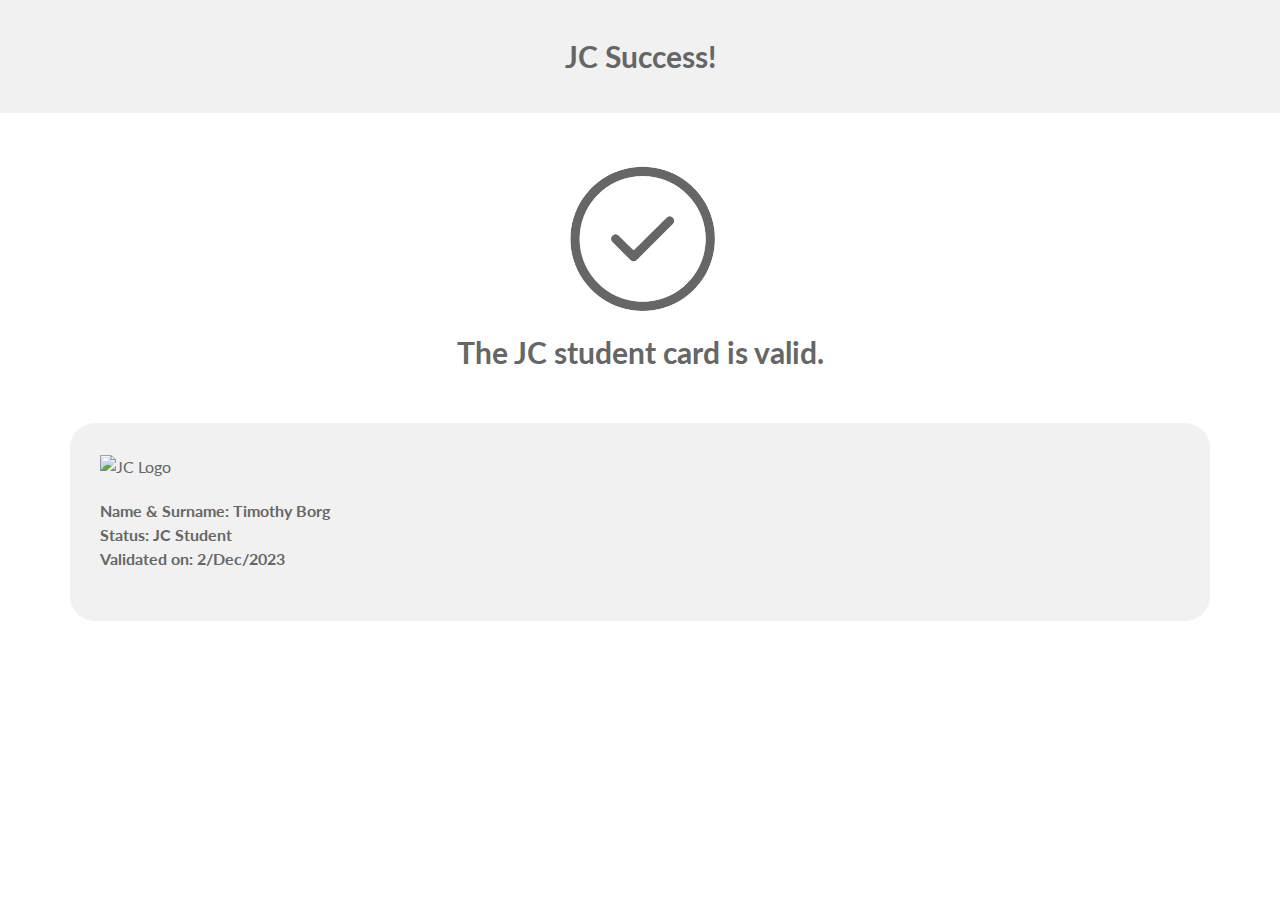
==== commit bd22a600: "Add files via upload" ====
--- a/www.um.edu.mt/virtcard/indexf5b7.html
+++ b/www.um.edu.mt/virtcard/indexf5b7.html
@@ -54,25 +54,25 @@
     <script type="text/javascript" src="../media/umt4/js/matchHeight.js" name="matchHeight.js"> </script>
     <script type="text/javascript" src="../media/umt4/js/js.cookie.js" name="js.cookie.js"> </script>
     <!-- Revolution Slider 5.x SCRIPTS -->
-    <script type="text/javascript" src="../media/umt4/js/jquery.themepunch.revolution.min.js"
+    <script type="text/javascript" src="../media/umt4/js/jquery.themepunch.revolution.min.js" 
 name="jquery.themepunch.revolution.min.js"> </script>
-    <script type="text/javascript" src="../media/umt4/js/jquery.themepunch.tools.min.js"
+    <script type="text/javascript" src="../media/umt4/js/jquery.themepunch.tools.min.js" 
 name="jquery.themepunch.tools.min.js"> </script>
-    <script type="text/javascript" src="../media/umt4/js/revolution.extension.layeranimation.min.js"
+    <script type="text/javascript" src="../media/umt4/js/revolution.extension.layeranimation.min.js" 
 name="revolution-slider_revolution.extension.layeranimation.min.js"> </script>
-    <script type="text/javascript" src="../media/umt4/js/revolution.extension.navigation.min.js"
+    <script type="text/javascript" src="../media/umt4/js/revolution.extension.navigation.min.js" 
 name="revolution-slider_revolution.extension.navigation.min.js"> </script>
-    <script type="text/javascript" src="../media/umt4/js/revolution.extension.parallax.min.js"
+    <script type="text/javascript" src="../media/umt4/js/revolution.extension.parallax.min.js" 
 name="revolution-slider_revolution.extension.parallax.min.js"> </script>
-    <script type="text/javascript" src="../media/umt4/js/revolution.extension.slideanims.min.js"
+    <script type="text/javascript" src="../media/umt4/js/revolution.extension.slideanims.min.js" 
 name="revolution-slider_revolution.extension.slideanims.min.js"> </script>
-    <script type="text/javascript" src="../media/umt4/js/revolution.extension.video.min.js"
+    <script type="text/javascript" src="../media/umt4/js/revolution.extension.video.min.js" 
 name="revolution-slider_revolution.extension.video.min.js"> </script>
     <!-- Google Analytics -->
@@ -101,7 +101,7 @@
     </script> <noscript>
       </noscript>
   </head>
-  <body id="top" class="UM-FontSize"><img style="display:none" src="https://www.facebook.com/tr?id=627719711338757&amp;ev=PageView&amp;noscript=1"
+  <body id="top" class="UM-FontSize"><img style="display:none" src="https://www.facebook.com/tr?id=627719711338757&amp;ev=PageView&amp;noscript=1" 
       height="1" width="1">
     <!-- End Facebook Pixel Code -->
@@ -121,12 +121,12 @@
         <div id="search1" class="searchContainter">
           <div class="container">
             <form class="searchForm" method="get" action="https://www.um.edu.mt/search/">
-              <input title="What are you looking for?" class="searchText" name="search"
+              <input title="What are you looking for?" class="searchText" name="search" 
                 placeholder="What are you looking for?" autofocus="" type="text">
-              <input value="submit" type="hidden"> <a href="javascript:void(0)"
-
-                onclick="closeSearch()" aria-label="Close the search"><i aria-hidden="true"
+              <input value="submit" type="hidden"> <a href="javascript:void(0)"+
+                onclick="closeSearch()" aria-label="Close the search"><i aria-hidden="true" 
                   class="fas fa-times" title="Close the search"></i></a> </form>
             <span>Hit Enter to Search or Escape to Close</span> </div>
@@ -156,12 +156,12 @@
             <!--START TOP BAR LEFT SIDE MENU ITEMS-->
             <div class="col-md-5 col-sm-5 col-xs-6 nopaddingleft">
               <!--START CURRENT STUDENTS DROPDOWN MENU-->
-              <div class="btn-group"> <button class="dropdown-toggle topdropdowns"
+              <div class="btn-group"> <button class="dropdown-toggle topdropdowns" 
                   type="button" data-toggle="dropdown" aria-expanded="false">Current
                   students <span class="caret"></span></button>
                 <ul class="dropdown-menu dropdownred">
-                  <li><a href="https://www.um.edu.mt/students/"><i class="fas fa-home"
+                  <li><a href="https://www.um.edu.mt/students/"><i class="fas fa-home" 
                         aria-hidden="true" title="Portal"></i> Portal</a></li>
                   <hr style="margin-top: 7px; margin-bottom: 7px;">
@@ -188,12 +188,12 @@
               </div>
               <!--END CURRENT STUDENTS DROPDOWN MENU-->
               <!--START STAFF DROPDOWN MENU-->
-              <div class="btn-group"> <button class="dropdown-toggle topdropdowns"
+              <div class="btn-group"> <button class="dropdown-toggle topdropdowns" 
                   type="button" data-toggle="dropdown" aria-expanded="false">Staff
                   <span class="caret"></span></button>
                 <ul class="dropdown-menu dropdownred">
-                  <li><a href="https://www.um.edu.mt/staff/"><i class="fas fa-home"
+                  <li><a href="https://www.um.edu.mt/staff/"><i class="fas fa-home" 
                         aria-hidden="true" title="Portal"></i> Portal</a></li>
                   <hr style="margin-top: 7px; margin-bottom: 7px;">
@@ -228,7 +228,7 @@
             <div class="col-md-7 col-sm-7 col-xs-6 nopaddingleft">
               <!--START SEARCH ICON IN RED BAR-->
               <ul id="searchDesktop" class="pull-right">
-                <li><a href="#" onclick="openSearch()" aria-label="Search the website"><i
+                <li><a href="#" onclick="openSearch()" aria-label="Search the website"><i 
                       aria-hidden="true" class="fas fa-search" title="Search the website"></i></a><br>
                 </li>
@@ -243,14 +243,14 @@
         <!--END top bar area-->
         <div class="container">
           <!-- Brand and toggle get grouped for better mobile display -->
-          <div class="navbar-header"> <button aria-label="Close the menu" id="ChangeToggle"
+          <div class="navbar-header"> <button aria-label="Close the menu" id="ChangeToggle" 
               type="button" class="navbar-toggle" data-toggle="collapse" data-target="#bs-example-navbar-collapse-1">
               <div id="navbar-hamburger"> <span class="sr-only">Open menu</span>
-                <span class="icon-bar"></span> <span class="icon-bar"></span> <span
+                <span class="icon-bar"></span> <span class="icon-bar"></span> <span 
                   class="icon-bar"></span> </div>
-              <div id="navbar-close" class="hidden"> <i aria-hidden="true" class="fas fa-times"
+              <div id="navbar-close" class="hidden"> <i aria-hidden="true" class="fas fa-times" 
                   title="Close the menu"></i> </div>
             </button> <a class="navbar-brand" href="https://www.um.edu.mt/" title="University of Malta logo">
@@ -259,12 +259,12 @@
           <!-- Collect the nav links, forms, and other content for toggling -->
           <div class="collapse navbar-collapse js-navbar-collapse" id="bs-example-navbar-collapse-1">
             <ul class="nav navbar-nav navbar-right">
-              <li class="dropdown mega-dropdown"> <a href="https://www.um.edu.mt/study/"
+              <li class="dropdown mega-dropdown"> <a href="https://www.um.edu.mt/study/" 
                   class="dropdown-toggle desktoplink">Study <span class="caret"></span></a>
                 <a href="https://www.um.edu.mt/study/" class="UM-MobLink mobilelink">
                   <div class="UM-MobLinkDiv"> Study </div>
-                </a> <button type="button" class="btn dropdown-toggle UM-MobLink mobilelink"
+                </a> <button type="button" class="btn dropdown-toggle UM-MobLink mobilelink" 
                   data-toggle="dropdown" aria-haspopup="true"> <span class="UM-Caret">
                   </span> <span class="sr-only">Toggle Study dropdown</span> </button>
@@ -300,12 +300,12 @@
                   </div>
                 </ul>
               </li>
-              <li class="dropdown mega-dropdown"> <a href="https://www.um.edu.mt/about/"
+              <li class="dropdown mega-dropdown"> <a href="https://www.um.edu.mt/about/" 
                   class="dropdown-toggle desktoplink">About <span class="caret"></span></a>
                 <a href="https://www.um.edu.mt/about/" class="UM-MobLink mobilelink">
                   <div class="UM-MobLinkDiv"> About </div>
-                </a> <button type="button" class="btn dropdown-toggle UM-MobLink mobilelink"
+                </a> <button type="button" class="btn dropdown-toggle UM-MobLink mobilelink" 
                   data-toggle="dropdown" aria-haspopup="true"> <span class="UM-Caret">
                   </span> <span class="sr-only">Toggle About dropdown</span> </button>
@@ -337,12 +337,12 @@
                   </div>
                 </ul>
               </li>
-              <li class="dropdown mega-dropdown"> <a href="https://www.um.edu.mt/research/"
+              <li class="dropdown mega-dropdown"> <a href="https://www.um.edu.mt/research/" 
                   class="dropdown-toggle desktoplink">Research <span class="caret"></span></a>
                 <a href="https://www.um.edu.mt/research/" class="UM-MobLink mobilelink">
                   <div class="UM-MobLinkDiv"> Research </div>
-                </a> <button type="button" class="btn dropdown-toggle UM-MobLink mobilelink"
+                </a> <button type="button" class="btn dropdown-toggle UM-MobLink mobilelink" 
                   data-toggle="dropdown" aria-haspopup="true"> <span class="UM-Caret">
                   </span> <span class="sr-only">Toggle Research dropdown</span>
@@ -380,12 +380,12 @@
                   </div>
                 </ul>
               </li>
-              <li class="dropdown mega-dropdown"> <a href="https://www.um.edu.mt/academicentities/"
+              <li class="dropdown mega-dropdown"> <a href="https://www.um.edu.mt/academicentities/" 
                   class="dropdown-toggle desktoplink">Academic entities <span class="caret"></span></a>
                 <a href="https://www.um.edu.mt/academicentities/" class="UM-MobLink mobilelink">
                   <div class="UM-MobLinkDiv"> Academic entities </div>
-                </a> <button type="button" class="btn dropdown-toggle UM-MobLink mobilelink"
+                </a> <button type="button" class="btn dropdown-toggle UM-MobLink mobilelink" 
                   data-toggle="dropdown" aria-haspopup="true"> <span class="UM-Caret">
                   </span> <span class="sr-only">Toggle Academic Entities
@@ -407,12 +407,12 @@
                   </div>
                 </ul>
               </li>
-              <li class="dropdown mega-dropdown"> <a href="https://www.um.edu.mt/services/"
+              <li class="dropdown mega-dropdown"> <a href="https://www.um.edu.mt/services/" 
                   class="dropdown-toggle desktoplink">Services <span class="caret"></span></a>
                 <a href="https://www.um.edu.mt/services/" class="UM-MobLink mobilelink">
                   <div class="UM-MobLinkDiv"> Services </div>
-                </a> <button type="button" class="btn dropdown-toggle UM-MobLink mobilelink"
+                </a> <button type="button" class="btn dropdown-toggle UM-MobLink mobilelink" 
                   data-toggle="dropdown" aria-haspopup="true"> <span class="UM-Caret">
                   </span> <span class="sr-only">Toggle Services Dropdown</span>
@@ -455,7 +455,7 @@
           <!-- /.navbar-collapse -->
           <!-- /.navbar-collapse --> </div>
         <!-- /.container --> </nav>
-      <div class="visible-print"><img src="https://www.um.edu.mt/media/um/images/logo-print.svg"
+      <div class="visible-print"><img src="https://www.um.edu.mt/media/um/images/logo-print.svg" 
           alt="L-Università ta' Malta" style="min-width: 260px; height: 89px;"></div>
     </header>
@@ -476,12 +476,12 @@
             </div>
             <div id="UM-BodyContent">
               <div style="text-align: center;"><span id="d.en.195223"></span></div>
-              <p style="text-align: center;">&nbsp;<img src="Checkl.png" alt=""
+              <p style="text-align: center;">&nbsp;<img src="Checkl.png" alt="" 
                   style="width: 151px; height: 153px;"></p>
               <h1 style="text-align: center;">The JC student card is valid.</h1>
               <p>&nbsp;</p>
-              <div class="greybg" style="border-radius: 25px"><img src="https://www.um.edu.mt/media/um/images/jclogo.svg"
+              <div class="greybg" style="border-radius: 25px"><img src="https://www.um.edu.mt/media/um/images/jclogo.svg" 
                   alt="JC Logo" style="padding-left:30px" width="75%">
                 <h3 style="padding-left:30px">Name &amp; Surname: Timothy Borg<br>
@@ -501,67 +501,67 @@
         <div class="row">
           <div class="">
             <div class="UM-Logos">
-              <a href="https://www.um.edu.mt/about/sea-eu/" target="_blank"><img
-
-                  src="../media/um/images/seaeulogo3versions-01-01.png" alt="SEA-EU logo"></a><a
-
-                href="https://www.um.edu.mt/research/hrs4r/" target="_blank"><img
+              <a href="https://www.um.edu.mt/about/sea-eu/" target="_blank"><img+
+                  src="../media/um/images/seaeulogo3versions-01-01.png" alt="SEA-EU logo"></a><a+
+                href="https://www.um.edu.mt/research/hrs4r/" target="_blank"><img 
                   src="../media/um/images/hr.png" alt="HR Excellence in Research"></a></div>
-            <div class="contactdetails"> <a href="https://www.um.edu.mt/about/contactus/"><i
-
-                  class="fas fa-phone" aria-hidden="true" title="Phone"></i><span
-
-                  class="sr-only">Phone:</span> +356 2340 2340</a> <a href="mailto:info@um.edu.mt"
-
-                target="_blank"><i class="fas fa-envelope" aria-hidden="true" title="Email"></i><span
-
-                  class="sr-only">Email:</span> info@um.edu.mt</a> <a href="https://www.um.edu.mt/about/contactus/"><i
-
-                  class="fas fa-map-marker-alt" aria-hidden="true" title="Address"></i><span
+            <div class="contactdetails"> <a href="https://www.um.edu.mt/about/contactus/"><i+
+                  class="fas fa-phone" aria-hidden="true" title="Phone"></i><span+
+                  class="sr-only">Phone:</span> +356 2340 2340</a> <a href="mailto:info@um.edu.mt"+
+                target="_blank"><i class="fas fa-envelope" aria-hidden="true" title="Email"></i><span+
+                  class="sr-only">Email:</span> info@um.edu.mt</a> <a href="https://www.um.edu.mt/about/contactus/"><i+
+                  class="fas fa-map-marker-alt" aria-hidden="true" title="Address"></i><span 
                   class="sr-only">Address:</span> University of Malta, Msida MSD
                 2080, Malta</a>
             </div>
-            <div class="contactdetails smalldevices"> <a href="https://www.um.edu.mt/about/contactus/"><i
-
-                  class="fas fa-phone" aria-hidden="true" title="Phone"></i><span
+            <div class="contactdetails smalldevices"> <a href="https://www.um.edu.mt/about/contactus/"><i+
+                  class="fas fa-phone" aria-hidden="true" title="Phone"></i><span 
                   class="sr-only">Phone:</span> +356 2340 2340</a> <br>
-              <a href="mailto:info@um.edu.mt"><i class="fas fa-envelope" aria-hidden="true"
+              <a href="mailto:info@um.edu.mt"><i class="fas fa-envelope" aria-hidden="true" 
                   title="Email"></i><span class="sr-only">Email:</span>
                 info@um.edu.mt</a><br>
-              <a href="https://www.um.edu.mt/about/contactus/"><i class="fas fa-map-marker-alt"
+              <a href="https://www.um.edu.mt/about/contactus/"><i class="fas fa-map-marker-alt" 
                   aria-hidden="true" title="Address"></i><span class="sr-only">Address:</span>
                 University of Malta, Msida MSD 2080, Malta</a>
             </div>
             <div class="clearfix"></div>
             <div class="social">
-              <a href="https://www.facebook.com/universityofmalta" target="_blank"
-
-                aria-label="Facebook"><i class="fab fa-facebook fa-lg" aria-hidden="true"
-
-                  title="Facebook"></i></a><a href="https://twitter.com/ummalta"
-
-                target="_blank" aria-label="X-Twitter"><i class="fa-brands fa-x-twitter fa-lg"
-
-                  aria-hidden="true" title="X-Twitter"></i></a><a href="https://www.linkedin.com/school/university-of-malta"
-
-                target="_blank" aria-label="LinkedIn"><i class="fab fa-linkedin fa-lg"
-
-                  aria-hidden="true" title="LinkedIn"></i></a><a href="https://www.youtube.com/universityofmalta"
-
-                target="_blank" aria-label="YouTube"><i class="fab fa-youtube fa-lg"
-
-                  aria-hidden="true" title="YouTube"></i></a><a href="https://www.instagram.com/ummalta"
-
-                target="_blank" aria-label="Instagram"><i class="fab fa-instagram fa-lg"
-
-                  aria-hidden="true" title="Instagram"></i></a><a href="https://www.tiktok.com/@ummalta"
-
-                target="_blank" aria-label="Tiktok"><i class="fab fa-tiktok fa-lg"
+              <a href="https://www.facebook.com/universityofmalta" target="_blank"+
+                aria-label="Facebook"><i class="fab fa-facebook fa-lg" aria-hidden="true"+
+                  title="Facebook"></i></a><a href="https://twitter.com/ummalta"+
+                target="_blank" aria-label="X-Twitter"><i class="fa-brands fa-x-twitter fa-lg"+
+                  aria-hidden="true" title="X-Twitter"></i></a><a href="https://www.linkedin.com/school/university-of-malta"+
+                target="_blank" aria-label="LinkedIn"><i class="fab fa-linkedin fa-lg"+
+                  aria-hidden="true" title="LinkedIn"></i></a><a href="https://www.youtube.com/universityofmalta"+
+                target="_blank" aria-label="YouTube"><i class="fab fa-youtube fa-lg"+
+                  aria-hidden="true" title="YouTube"></i></a><a href="https://www.instagram.com/ummalta"+
+                target="_blank" aria-label="Instagram"><i class="fab fa-instagram fa-lg"+
+                  aria-hidden="true" title="Instagram"></i></a><a href="https://www.tiktok.com/@ummalta"+
+                target="_blank" aria-label="Tiktok"><i class="fab fa-tiktok fa-lg" 
                   aria-hidden="true" title="Tiktok"></i></a>
             </div>
@@ -609,7 +609,7 @@
             <p><a href="https://www.um.edu.mt/privacy/">Privacy</a> | <a href="https://www.um.edu.mt/disclaimer/">Disclaimer</a>
               | <a href="https://www.um.edu.mt/accessibility/">Accessibility</a>
               | <a href="https://www.um.edu.mt/foi/">Freedom of information</a></p>
-            <p>© L-Università ta' Malta | <a href="https://www.um.edu.mt/webcms/page/section#edit/48068/contents"
+            <p>© L-Università ta' Malta | <a href="https://www.um.edu.mt/webcms/page/section#edit/48068/contents" 
                 target="_blank">CMS login</a></p>
           </div>
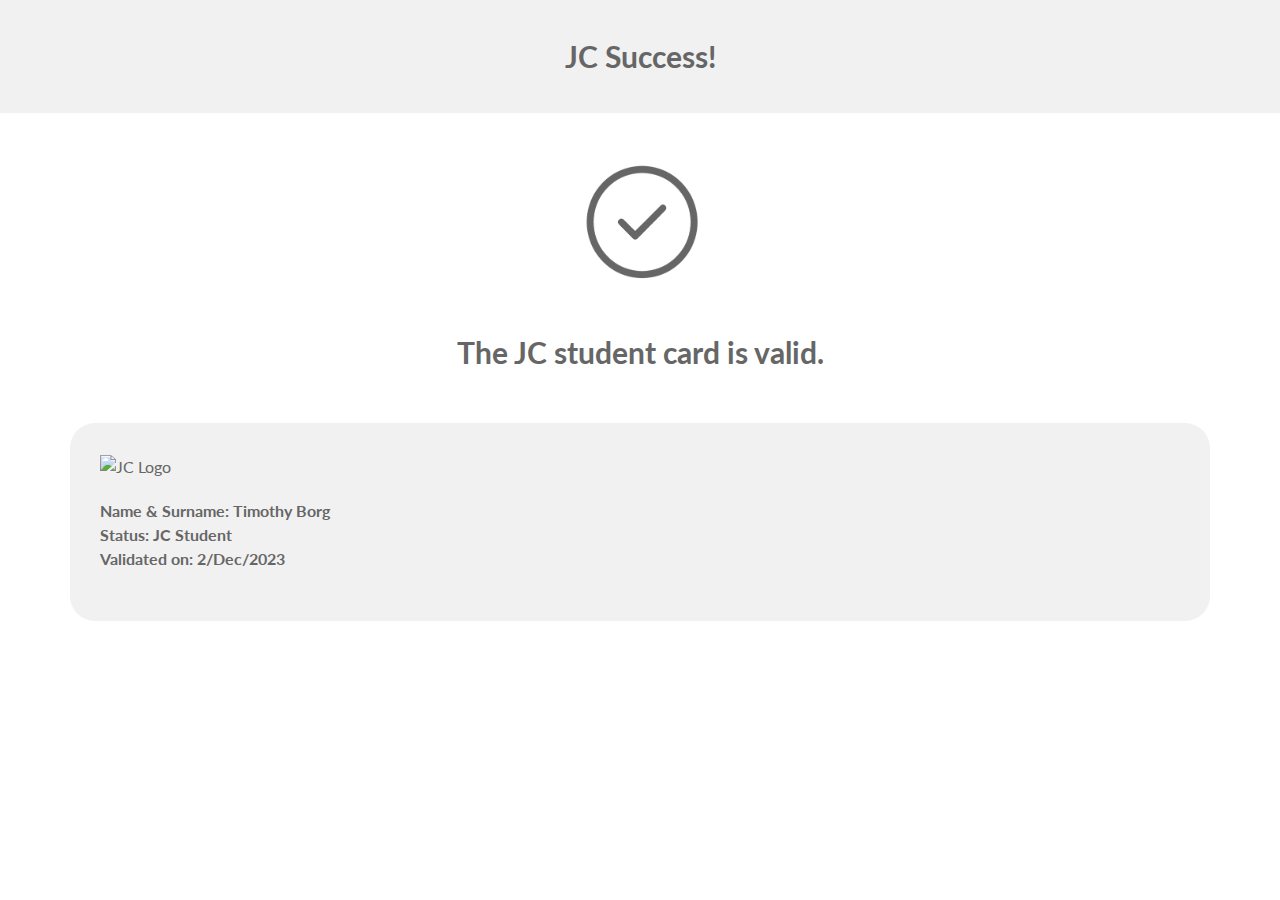
==== commit fde632c1: "Update indexf5b7.html" ====
--- a/www.um.edu.mt/virtcard/indexf5b7.html
+++ b/www.um.edu.mt/virtcard/indexf5b7.html
@@ -3,6 +3,7 @@
   <!-- Version 20201023-0830 --><!-- Mirrored from www.um.edu.mt/virtcard/?yeEWG1jv4S by HTTrack Website Copier/3.x [XR&CO'2014], Fri, 01 Dec 2023 23:39:16 GMT --><!-- Added by HTTrack -->
   <head>
     <meta http-equiv="content-type" content="text/html; charset=UTF-8">
+	<link rel="shortcut icon" type="x-icon" href="UM.png">
     <!-- /Added by HTTrack -->
     <meta http-equiv="X-UA-Compatible" content="IE=edge">
     <meta name="viewport" content="width=device-width, initial-scale=1">
@@ -54,25 +55,25 @@
     <script type="text/javascript" src="../media/umt4/js/matchHeight.js" name="matchHeight.js"> </script>
     <script type="text/javascript" src="../media/umt4/js/js.cookie.js" name="js.cookie.js"> </script>
     <!-- Revolution Slider 5.x SCRIPTS -->
-    <script type="text/javascript" src="../media/umt4/js/jquery.themepunch.revolution.min.js"+    <script type="text/javascript" src="../media/umt4/js/jquery.themepunch.revolution.min.js"
 
 name="jquery.themepunch.revolution.min.js"> </script>
-    <script type="text/javascript" src="../media/umt4/js/jquery.themepunch.tools.min.js"+    <script type="text/javascript" src="../media/umt4/js/jquery.themepunch.tools.min.js"
 
 name="jquery.themepunch.tools.min.js"> </script>
-    <script type="text/javascript" src="../media/umt4/js/revolution.extension.layeranimation.min.js"+    <script type="text/javascript" src="../media/umt4/js/revolution.extension.layeranimation.min.js"
 
 name="revolution-slider_revolution.extension.layeranimation.min.js"> </script>
-    <script type="text/javascript" src="../media/umt4/js/revolution.extension.navigation.min.js"+    <script type="text/javascript" src="../media/umt4/js/revolution.extension.navigation.min.js"
 
 name="revolution-slider_revolution.extension.navigation.min.js"> </script>
-    <script type="text/javascript" src="../media/umt4/js/revolution.extension.parallax.min.js"+    <script type="text/javascript" src="../media/umt4/js/revolution.extension.parallax.min.js"
 
 name="revolution-slider_revolution.extension.parallax.min.js"> </script>
-    <script type="text/javascript" src="../media/umt4/js/revolution.extension.slideanims.min.js"+    <script type="text/javascript" src="../media/umt4/js/revolution.extension.slideanims.min.js"
 
 name="revolution-slider_revolution.extension.slideanims.min.js"> </script>
-    <script type="text/javascript" src="../media/umt4/js/revolution.extension.video.min.js"+    <script type="text/javascript" src="../media/umt4/js/revolution.extension.video.min.js"
 
 name="revolution-slider_revolution.extension.video.min.js"> </script>
     <!-- Google Analytics -->
@@ -101,7 +102,7 @@
     </script> <noscript>
       </noscript>
   </head>
-  <body id="top" class="UM-FontSize"><img style="display:none" src="https://www.facebook.com/tr?id=627719711338757&amp;ev=PageView&amp;noscript=1"+  <body id="top" class="UM-FontSize"><img style="display:none" src="https://www.facebook.com/tr?id=627719711338757&amp;ev=PageView&amp;noscript=1"
 
       height="1" width="1">
     <!-- End Facebook Pixel Code -->
@@ -121,12 +122,12 @@
         <div id="search1" class="searchContainter">
           <div class="container">
             <form class="searchForm" method="get" action="https://www.um.edu.mt/search/">
-              <input title="What are you looking for?" class="searchText" name="search"+              <input title="What are you looking for?" class="searchText" name="search"
 
                 placeholder="What are you looking for?" autofocus="" type="text">
-              <input value="submit" type="hidden"> <a href="javascript:void(0)"-
-                onclick="closeSearch()" aria-label="Close the search"><i aria-hidden="true"+              <input value="submit" type="hidden"> <a href="javascript:void(0)"
+
+                onclick="closeSearch()" aria-label="Close the search"><i aria-hidden="true"
 
                   class="fas fa-times" title="Close the search"></i></a> </form>
             <span>Hit Enter to Search or Escape to Close</span> </div>
@@ -156,12 +157,12 @@
             <!--START TOP BAR LEFT SIDE MENU ITEMS-->
             <div class="col-md-5 col-sm-5 col-xs-6 nopaddingleft">
               <!--START CURRENT STUDENTS DROPDOWN MENU-->
-              <div class="btn-group"> <button class="dropdown-toggle topdropdowns"+              <div class="btn-group"> <button class="dropdown-toggle topdropdowns"
 
                   type="button" data-toggle="dropdown" aria-expanded="false">Current
                   students <span class="caret"></span></button>
                 <ul class="dropdown-menu dropdownred">
-                  <li><a href="https://www.um.edu.mt/students/"><i class="fas fa-home"+                  <li><a href="https://www.um.edu.mt/students/"><i class="fas fa-home"
 
                         aria-hidden="true" title="Portal"></i> Portal</a></li>
                   <hr style="margin-top: 7px; margin-bottom: 7px;">
@@ -188,12 +189,12 @@
               </div>
               <!--END CURRENT STUDENTS DROPDOWN MENU-->
               <!--START STAFF DROPDOWN MENU-->
-              <div class="btn-group"> <button class="dropdown-toggle topdropdowns"+              <div class="btn-group"> <button class="dropdown-toggle topdropdowns"
 
                   type="button" data-toggle="dropdown" aria-expanded="false">Staff
                   <span class="caret"></span></button>
                 <ul class="dropdown-menu dropdownred">
-                  <li><a href="https://www.um.edu.mt/staff/"><i class="fas fa-home"+                  <li><a href="https://www.um.edu.mt/staff/"><i class="fas fa-home"
 
                         aria-hidden="true" title="Portal"></i> Portal</a></li>
                   <hr style="margin-top: 7px; margin-bottom: 7px;">
@@ -228,7 +229,7 @@
             <div class="col-md-7 col-sm-7 col-xs-6 nopaddingleft">
               <!--START SEARCH ICON IN RED BAR-->
               <ul id="searchDesktop" class="pull-right">
-                <li><a href="#" onclick="openSearch()" aria-label="Search the website"><i+                <li><a href="#" onclick="openSearch()" aria-label="Search the website"><i
 
                       aria-hidden="true" class="fas fa-search" title="Search the website"></i></a><br>
                 </li>
@@ -243,14 +244,14 @@
         <!--END top bar area-->
         <div class="container">
           <!-- Brand and toggle get grouped for better mobile display -->
-          <div class="navbar-header"> <button aria-label="Close the menu" id="ChangeToggle"+          <div class="navbar-header"> <button aria-label="Close the menu" id="ChangeToggle"
 
               type="button" class="navbar-toggle" data-toggle="collapse" data-target="#bs-example-navbar-collapse-1">
               <div id="navbar-hamburger"> <span class="sr-only">Open menu</span>
-                <span class="icon-bar"></span> <span class="icon-bar"></span> <span+                <span class="icon-bar"></span> <span class="icon-bar"></span> <span
 
                   class="icon-bar"></span> </div>
-              <div id="navbar-close" class="hidden"> <i aria-hidden="true" class="fas fa-times"+              <div id="navbar-close" class="hidden"> <i aria-hidden="true" class="fas fa-times"
 
                   title="Close the menu"></i> </div>
             </button> <a class="navbar-brand" href="https://www.um.edu.mt/" title="University of Malta logo">
@@ -259,12 +260,12 @@
           <!-- Collect the nav links, forms, and other content for toggling -->
           <div class="collapse navbar-collapse js-navbar-collapse" id="bs-example-navbar-collapse-1">
             <ul class="nav navbar-nav navbar-right">
-              <li class="dropdown mega-dropdown"> <a href="https://www.um.edu.mt/study/"+              <li class="dropdown mega-dropdown"> <a href="https://www.um.edu.mt/study/"
 
                   class="dropdown-toggle desktoplink">Study <span class="caret"></span></a>
                 <a href="https://www.um.edu.mt/study/" class="UM-MobLink mobilelink">
                   <div class="UM-MobLinkDiv"> Study </div>
-                </a> <button type="button" class="btn dropdown-toggle UM-MobLink mobilelink"+                </a> <button type="button" class="btn dropdown-toggle UM-MobLink mobilelink"
 
                   data-toggle="dropdown" aria-haspopup="true"> <span class="UM-Caret">
                   </span> <span class="sr-only">Toggle Study dropdown</span> </button>
@@ -300,12 +301,12 @@
                   </div>
                 </ul>
               </li>
-              <li class="dropdown mega-dropdown"> <a href="https://www.um.edu.mt/about/"+              <li class="dropdown mega-dropdown"> <a href="https://www.um.edu.mt/about/"
 
                   class="dropdown-toggle desktoplink">About <span class="caret"></span></a>
                 <a href="https://www.um.edu.mt/about/" class="UM-MobLink mobilelink">
                   <div class="UM-MobLinkDiv"> About </div>
-                </a> <button type="button" class="btn dropdown-toggle UM-MobLink mobilelink"+                </a> <button type="button" class="btn dropdown-toggle UM-MobLink mobilelink"
 
                   data-toggle="dropdown" aria-haspopup="true"> <span class="UM-Caret">
                   </span> <span class="sr-only">Toggle About dropdown</span> </button>
@@ -337,12 +338,12 @@
                   </div>
                 </ul>
               </li>
-              <li class="dropdown mega-dropdown"> <a href="https://www.um.edu.mt/research/"+              <li class="dropdown mega-dropdown"> <a href="https://www.um.edu.mt/research/"
 
                   class="dropdown-toggle desktoplink">Research <span class="caret"></span></a>
                 <a href="https://www.um.edu.mt/research/" class="UM-MobLink mobilelink">
                   <div class="UM-MobLinkDiv"> Research </div>
-                </a> <button type="button" class="btn dropdown-toggle UM-MobLink mobilelink"+                </a> <button type="button" class="btn dropdown-toggle UM-MobLink mobilelink"
 
                   data-toggle="dropdown" aria-haspopup="true"> <span class="UM-Caret">
                   </span> <span class="sr-only">Toggle Research dropdown</span>
@@ -380,12 +381,12 @@
                   </div>
                 </ul>
               </li>
-              <li class="dropdown mega-dropdown"> <a href="https://www.um.edu.mt/academicentities/"+              <li class="dropdown mega-dropdown"> <a href="https://www.um.edu.mt/academicentities/"
 
                   class="dropdown-toggle desktoplink">Academic entities <span class="caret"></span></a>
                 <a href="https://www.um.edu.mt/academicentities/" class="UM-MobLink mobilelink">
                   <div class="UM-MobLinkDiv"> Academic entities </div>
-                </a> <button type="button" class="btn dropdown-toggle UM-MobLink mobilelink"+                </a> <button type="button" class="btn dropdown-toggle UM-MobLink mobilelink"
 
                   data-toggle="dropdown" aria-haspopup="true"> <span class="UM-Caret">
                   </span> <span class="sr-only">Toggle Academic Entities
@@ -407,12 +408,12 @@
                   </div>
                 </ul>
               </li>
-              <li class="dropdown mega-dropdown"> <a href="https://www.um.edu.mt/services/"+              <li class="dropdown mega-dropdown"> <a href="https://www.um.edu.mt/services/"
 
                   class="dropdown-toggle desktoplink">Services <span class="caret"></span></a>
                 <a href="https://www.um.edu.mt/services/" class="UM-MobLink mobilelink">
                   <div class="UM-MobLinkDiv"> Services </div>
-                </a> <button type="button" class="btn dropdown-toggle UM-MobLink mobilelink"+                </a> <button type="button" class="btn dropdown-toggle UM-MobLink mobilelink"
 
                   data-toggle="dropdown" aria-haspopup="true"> <span class="UM-Caret">
                   </span> <span class="sr-only">Toggle Services Dropdown</span>
@@ -455,7 +456,7 @@
           <!-- /.navbar-collapse -->
           <!-- /.navbar-collapse --> </div>
         <!-- /.container --> </nav>
-      <div class="visible-print"><img src="https://www.um.edu.mt/media/um/images/logo-print.svg"+      <div class="visible-print"><img src="https://www.um.edu.mt/media/um/images/logo-print.svg"
 
           alt="L-Università ta' Malta" style="min-width: 260px; height: 89px;"></div>
     </header>
@@ -476,12 +477,14 @@
             </div>
             <div id="UM-BodyContent">
               <div style="text-align: center;"><span id="d.en.195223"></span></div>
-              <p style="text-align: center;">&nbsp;<img src="Checkl.png" alt=""-
-                  style="width: 151px; height: 153px;"></p>
+              <p style="text-align: center;">&nbsp;<img src="Checkl.png" alt=""
+
+                  style="width: 116px; height: 119px;"></p>
+              <p style="text-align: center;"><br>
+              </p>
               <h1 style="text-align: center;">The JC student card is valid.</h1>
               <p>&nbsp;</p>
-              <div class="greybg" style="border-radius: 25px"><img src="https://www.um.edu.mt/media/um/images/jclogo.svg"+              <div class="greybg" style="border-radius: 25px"><img src="https://www.um.edu.mt/media/um/images/jclogo.svg"
 
                   alt="JC Logo" style="padding-left:30px" width="75%">
                 <h3 style="padding-left:30px">Name &amp; Surname: Timothy Borg<br>
@@ -501,67 +504,67 @@
         <div class="row">
           <div class="">
             <div class="UM-Logos">
-              <a href="https://www.um.edu.mt/about/sea-eu/" target="_blank"><img-
-                  src="../media/um/images/seaeulogo3versions-01-01.png" alt="SEA-EU logo"></a><a-
-                href="https://www.um.edu.mt/research/hrs4r/" target="_blank"><img+              <a href="https://www.um.edu.mt/about/sea-eu/" target="_blank"><img
+
+                  src="../media/um/images/seaeulogo3versions-01-01.png" alt="SEA-EU logo"></a><a
+
+                href="https://www.um.edu.mt/research/hrs4r/" target="_blank"><img
 
                   src="../media/um/images/hr.png" alt="HR Excellence in Research"></a></div>
-            <div class="contactdetails"> <a href="https://www.um.edu.mt/about/contactus/"><i-
-                  class="fas fa-phone" aria-hidden="true" title="Phone"></i><span-
-                  class="sr-only">Phone:</span> +356 2340 2340</a> <a href="mailto:info@um.edu.mt"-
-                target="_blank"><i class="fas fa-envelope" aria-hidden="true" title="Email"></i><span-
-                  class="sr-only">Email:</span> info@um.edu.mt</a> <a href="https://www.um.edu.mt/about/contactus/"><i-
-                  class="fas fa-map-marker-alt" aria-hidden="true" title="Address"></i><span+            <div class="contactdetails"> <a href="https://www.um.edu.mt/about/contactus/"><i
+
+                  class="fas fa-phone" aria-hidden="true" title="Phone"></i><span
+
+                  class="sr-only">Phone:</span> +356 2340 2340</a> <a href="mailto:info@um.edu.mt"
+
+                target="_blank"><i class="fas fa-envelope" aria-hidden="true" title="Email"></i><span
+
+                  class="sr-only">Email:</span> info@um.edu.mt</a> <a href="https://www.um.edu.mt/about/contactus/"><i
+
+                  class="fas fa-map-marker-alt" aria-hidden="true" title="Address"></i><span
 
                   class="sr-only">Address:</span> University of Malta, Msida MSD
                 2080, Malta</a>
             </div>
-            <div class="contactdetails smalldevices"> <a href="https://www.um.edu.mt/about/contactus/"><i-
-                  class="fas fa-phone" aria-hidden="true" title="Phone"></i><span+            <div class="contactdetails smalldevices"> <a href="https://www.um.edu.mt/about/contactus/"><i
+
+                  class="fas fa-phone" aria-hidden="true" title="Phone"></i><span
 
                   class="sr-only">Phone:</span> +356 2340 2340</a> <br>
-              <a href="mailto:info@um.edu.mt"><i class="fas fa-envelope" aria-hidden="true"+              <a href="mailto:info@um.edu.mt"><i class="fas fa-envelope" aria-hidden="true"
 
                   title="Email"></i><span class="sr-only">Email:</span>
                 info@um.edu.mt</a><br>
-              <a href="https://www.um.edu.mt/about/contactus/"><i class="fas fa-map-marker-alt"+              <a href="https://www.um.edu.mt/about/contactus/"><i class="fas fa-map-marker-alt"
 
                   aria-hidden="true" title="Address"></i><span class="sr-only">Address:</span>
                 University of Malta, Msida MSD 2080, Malta</a>
             </div>
             <div class="clearfix"></div>
             <div class="social">
-              <a href="https://www.facebook.com/universityofmalta" target="_blank"-
-                aria-label="Facebook"><i class="fab fa-facebook fa-lg" aria-hidden="true"-
-                  title="Facebook"></i></a><a href="https://twitter.com/ummalta"-
-                target="_blank" aria-label="X-Twitter"><i class="fa-brands fa-x-twitter fa-lg"-
-                  aria-hidden="true" title="X-Twitter"></i></a><a href="https://www.linkedin.com/school/university-of-malta"-
-                target="_blank" aria-label="LinkedIn"><i class="fab fa-linkedin fa-lg"-
-                  aria-hidden="true" title="LinkedIn"></i></a><a href="https://www.youtube.com/universityofmalta"-
-                target="_blank" aria-label="YouTube"><i class="fab fa-youtube fa-lg"-
-                  aria-hidden="true" title="YouTube"></i></a><a href="https://www.instagram.com/ummalta"-
-                target="_blank" aria-label="Instagram"><i class="fab fa-instagram fa-lg"-
-                  aria-hidden="true" title="Instagram"></i></a><a href="https://www.tiktok.com/@ummalta"-
-                target="_blank" aria-label="Tiktok"><i class="fab fa-tiktok fa-lg"+              <a href="https://www.facebook.com/universityofmalta" target="_blank"
+
+                aria-label="Facebook"><i class="fab fa-facebook fa-lg" aria-hidden="true"
+
+                  title="Facebook"></i></a><a href="https://twitter.com/ummalta"
+
+                target="_blank" aria-label="X-Twitter"><i class="fa-brands fa-x-twitter fa-lg"
+
+                  aria-hidden="true" title="X-Twitter"></i></a><a href="https://www.linkedin.com/school/university-of-malta"
+
+                target="_blank" aria-label="LinkedIn"><i class="fab fa-linkedin fa-lg"
+
+                  aria-hidden="true" title="LinkedIn"></i></a><a href="https://www.youtube.com/universityofmalta"
+
+                target="_blank" aria-label="YouTube"><i class="fab fa-youtube fa-lg"
+
+                  aria-hidden="true" title="YouTube"></i></a><a href="https://www.instagram.com/ummalta"
+
+                target="_blank" aria-label="Instagram"><i class="fab fa-instagram fa-lg"
+
+                  aria-hidden="true" title="Instagram"></i></a><a href="https://www.tiktok.com/@ummalta"
+
+                target="_blank" aria-label="Tiktok"><i class="fab fa-tiktok fa-lg"
 
                   aria-hidden="true" title="Tiktok"></i></a>
             </div>
@@ -609,7 +612,7 @@
             <p><a href="https://www.um.edu.mt/privacy/">Privacy</a> | <a href="https://www.um.edu.mt/disclaimer/">Disclaimer</a>
               | <a href="https://www.um.edu.mt/accessibility/">Accessibility</a>
               | <a href="https://www.um.edu.mt/foi/">Freedom of information</a></p>
-            <p>© L-Università ta' Malta | <a href="https://www.um.edu.mt/webcms/page/section#edit/48068/contents"+            <p>© L-Università ta' Malta | <a href="https://www.um.edu.mt/webcms/page/section#edit/48068/contents"
 
                 target="_blank">CMS login</a></p>
           </div>
